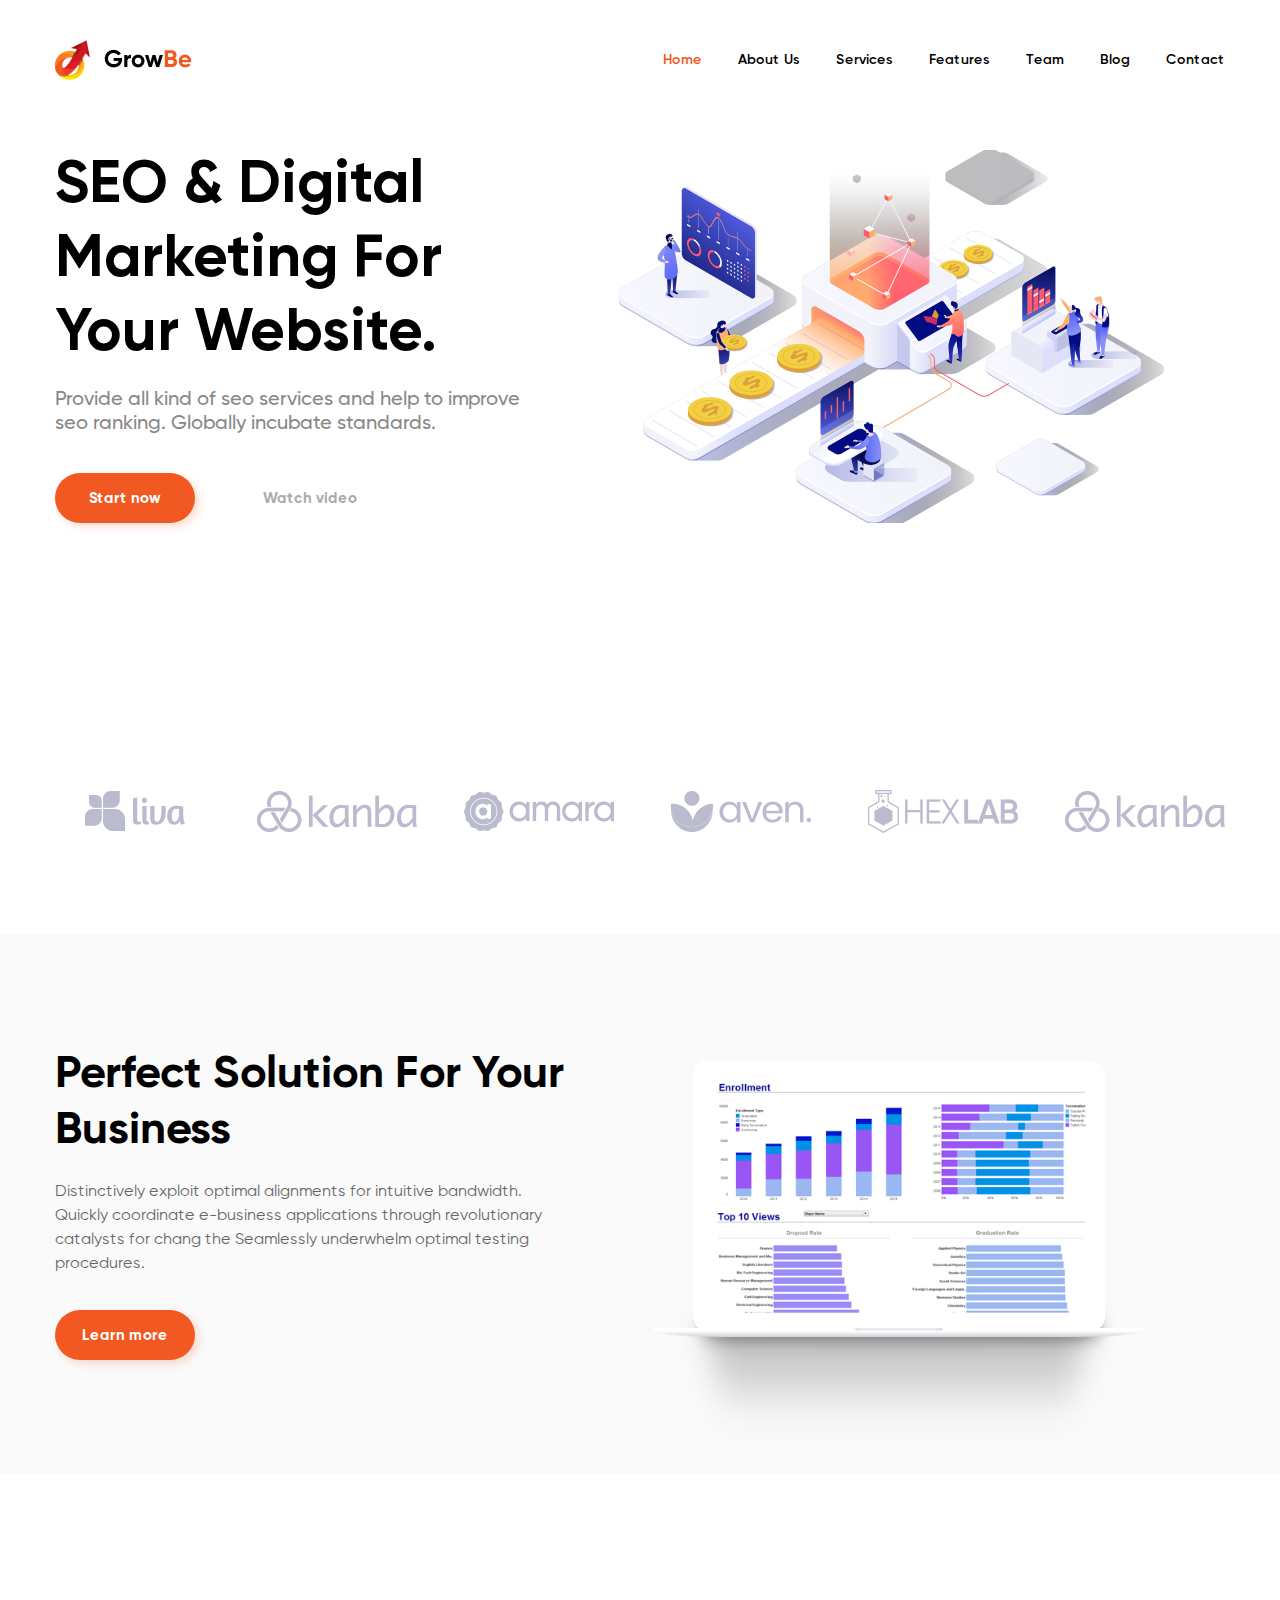
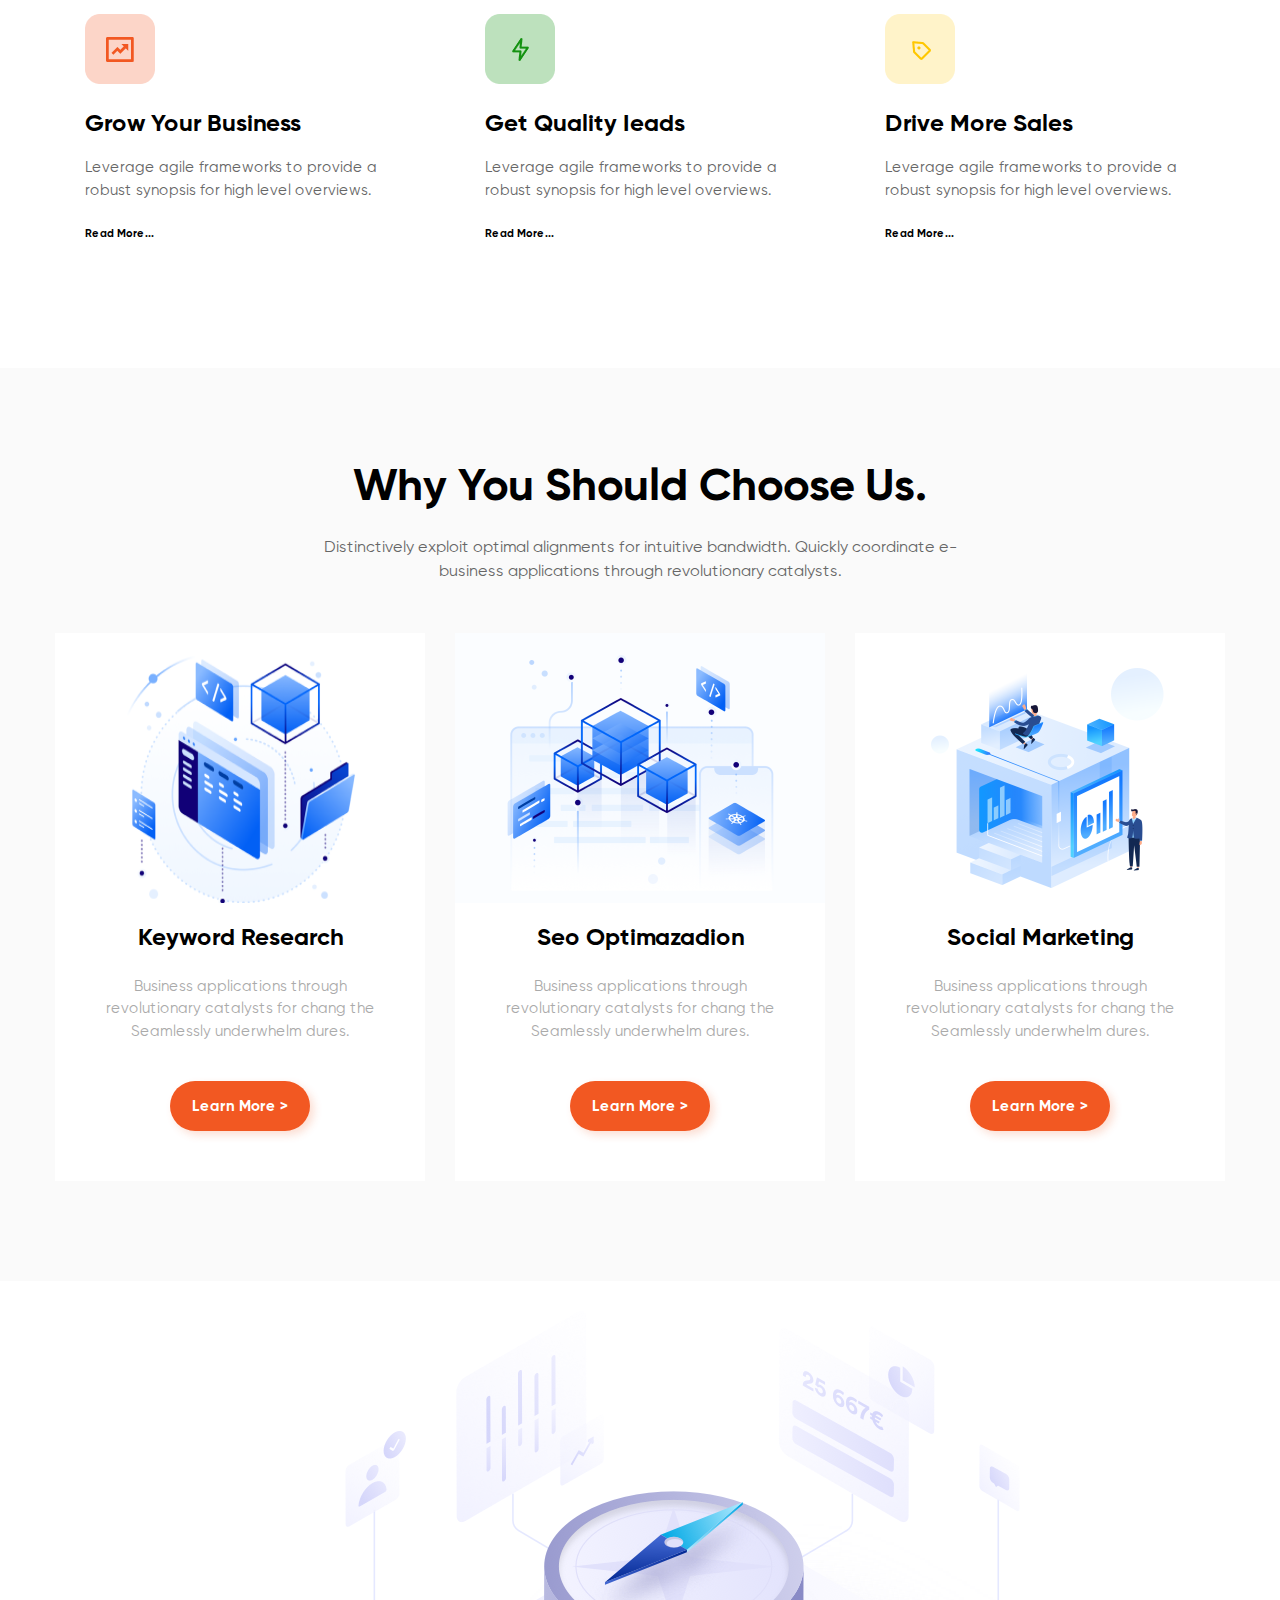
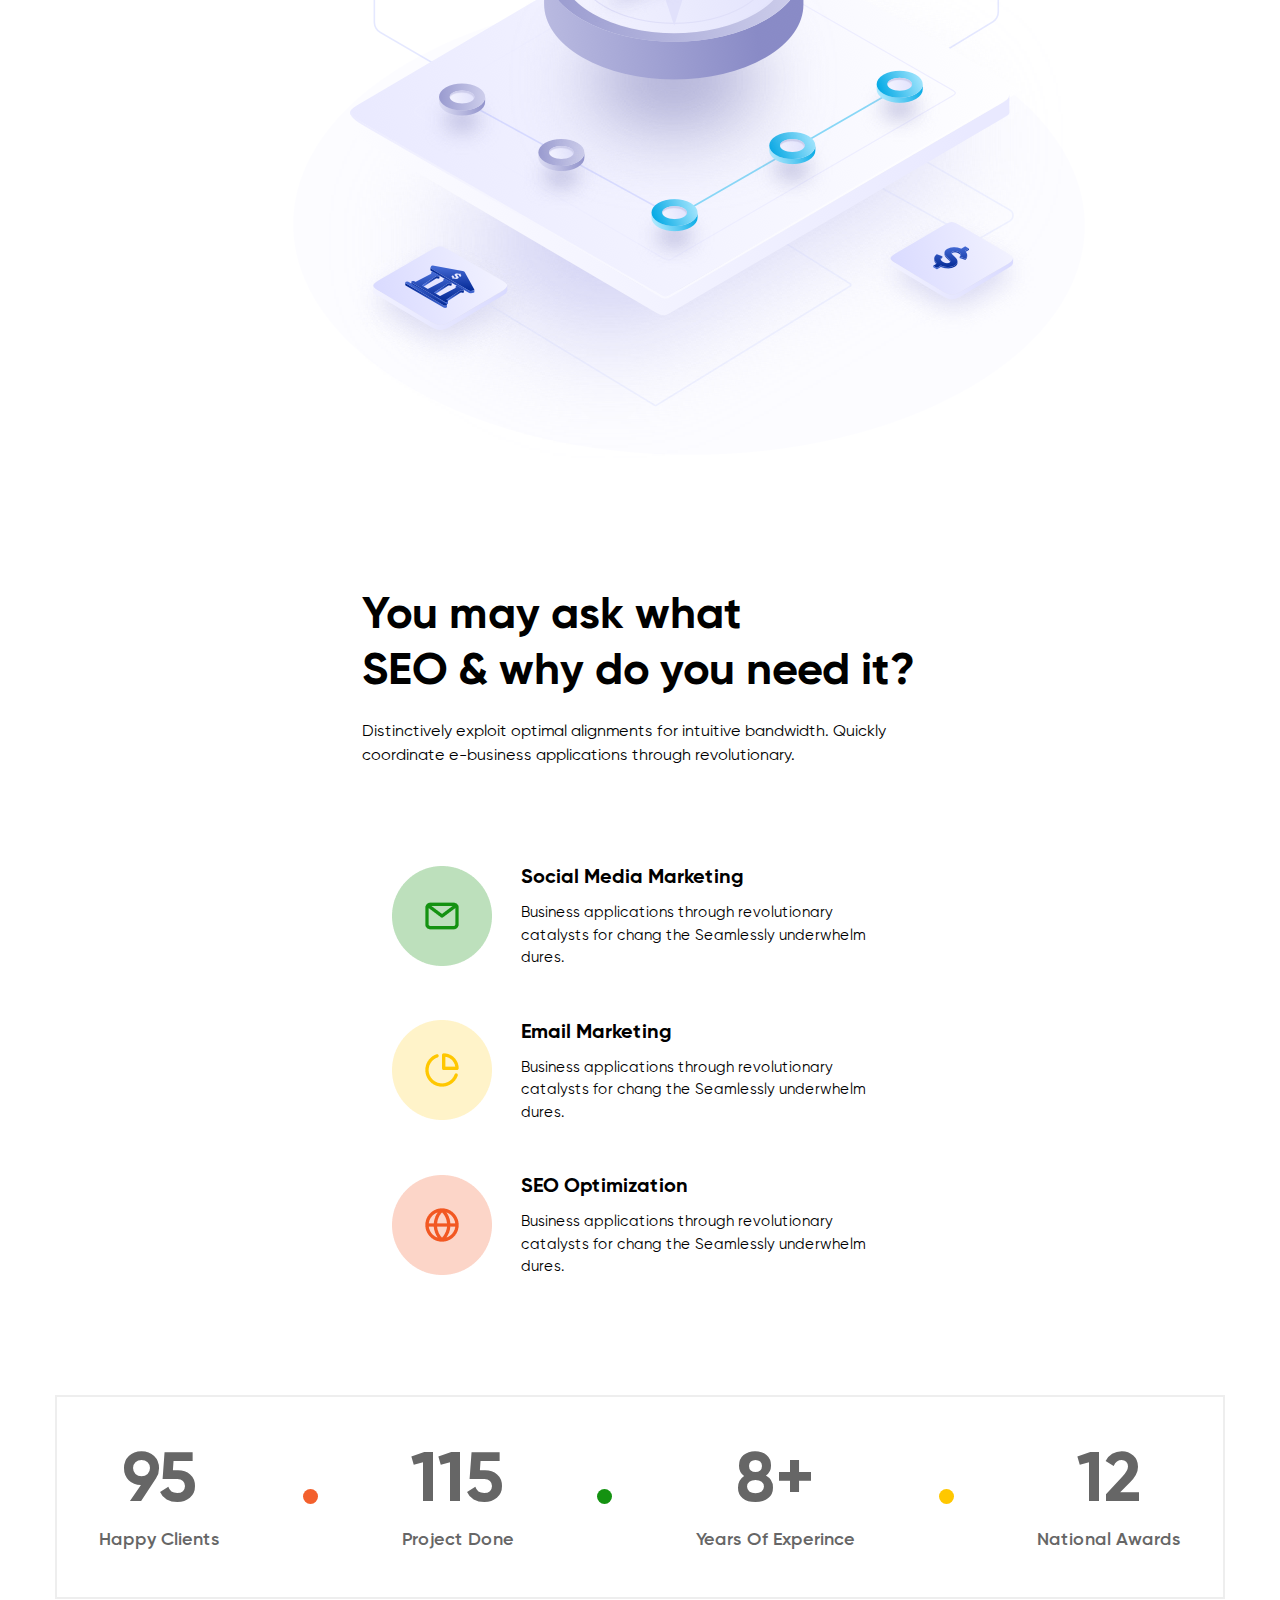
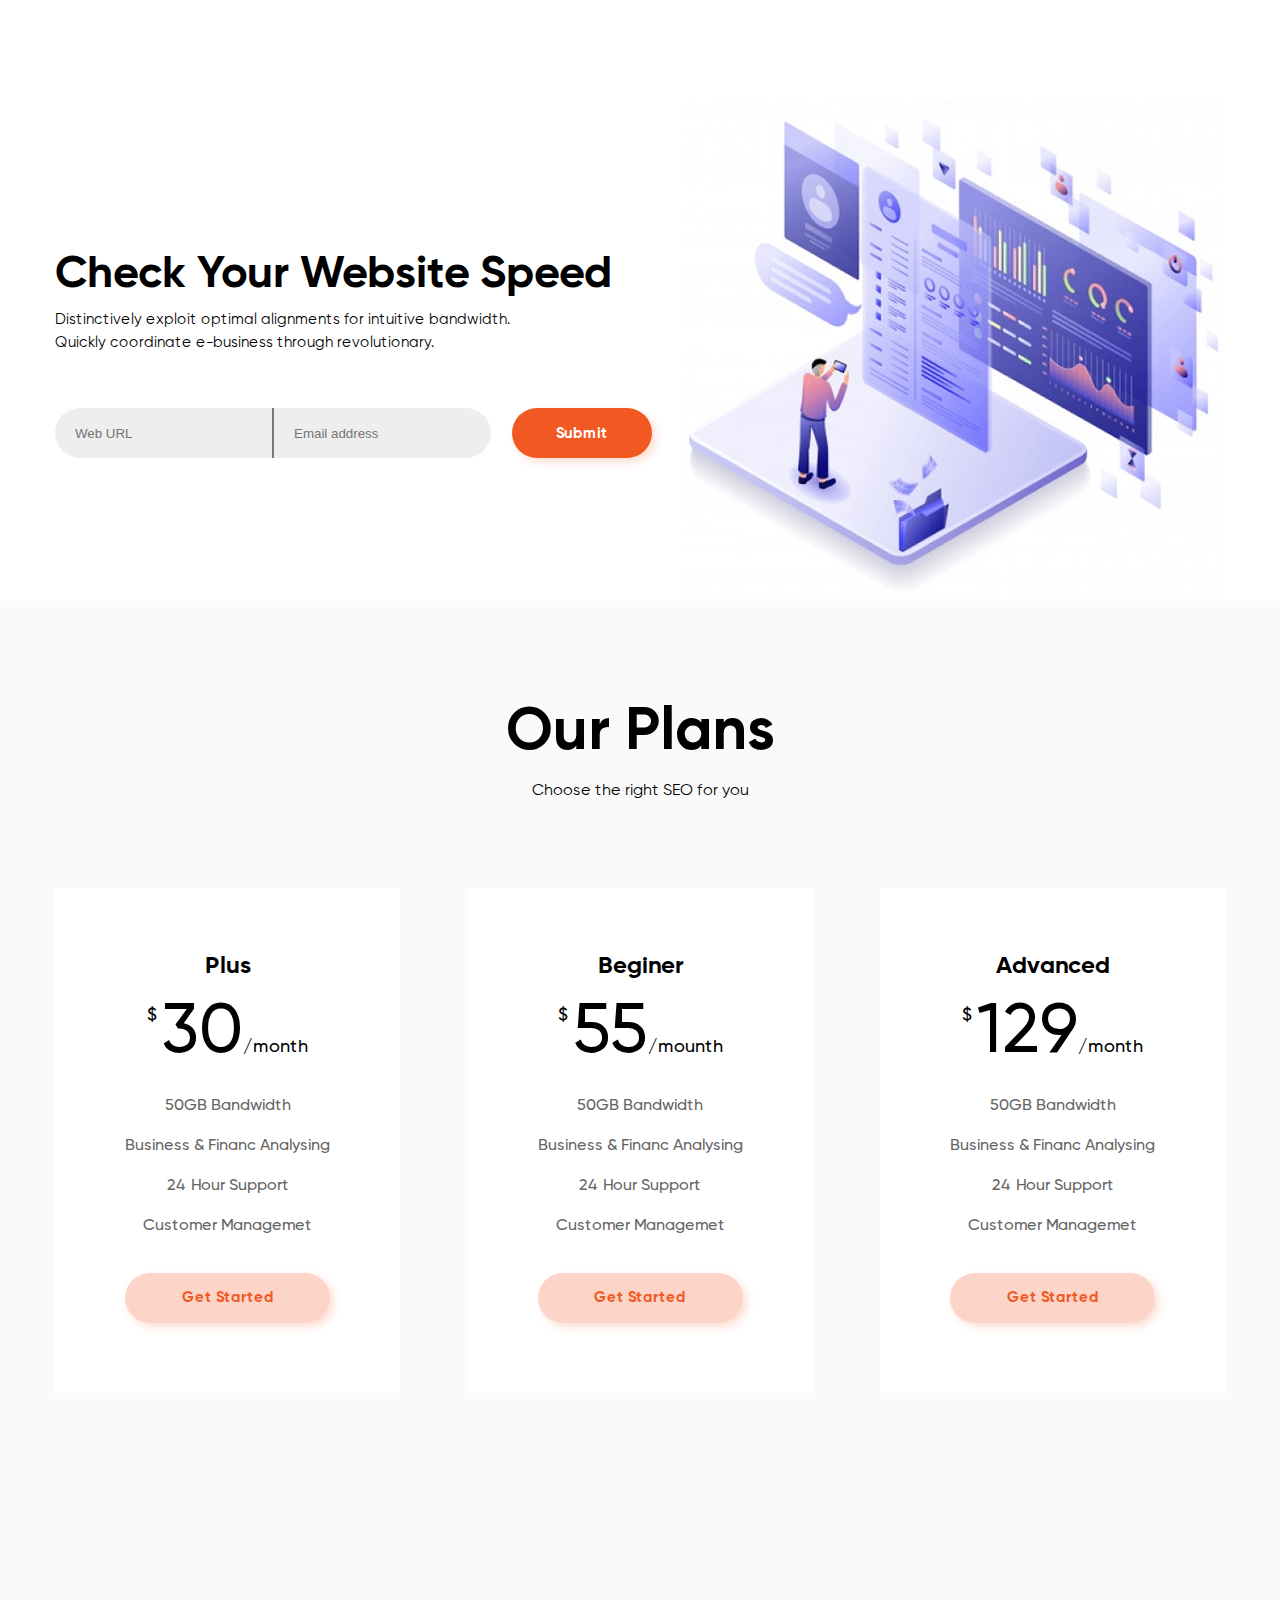
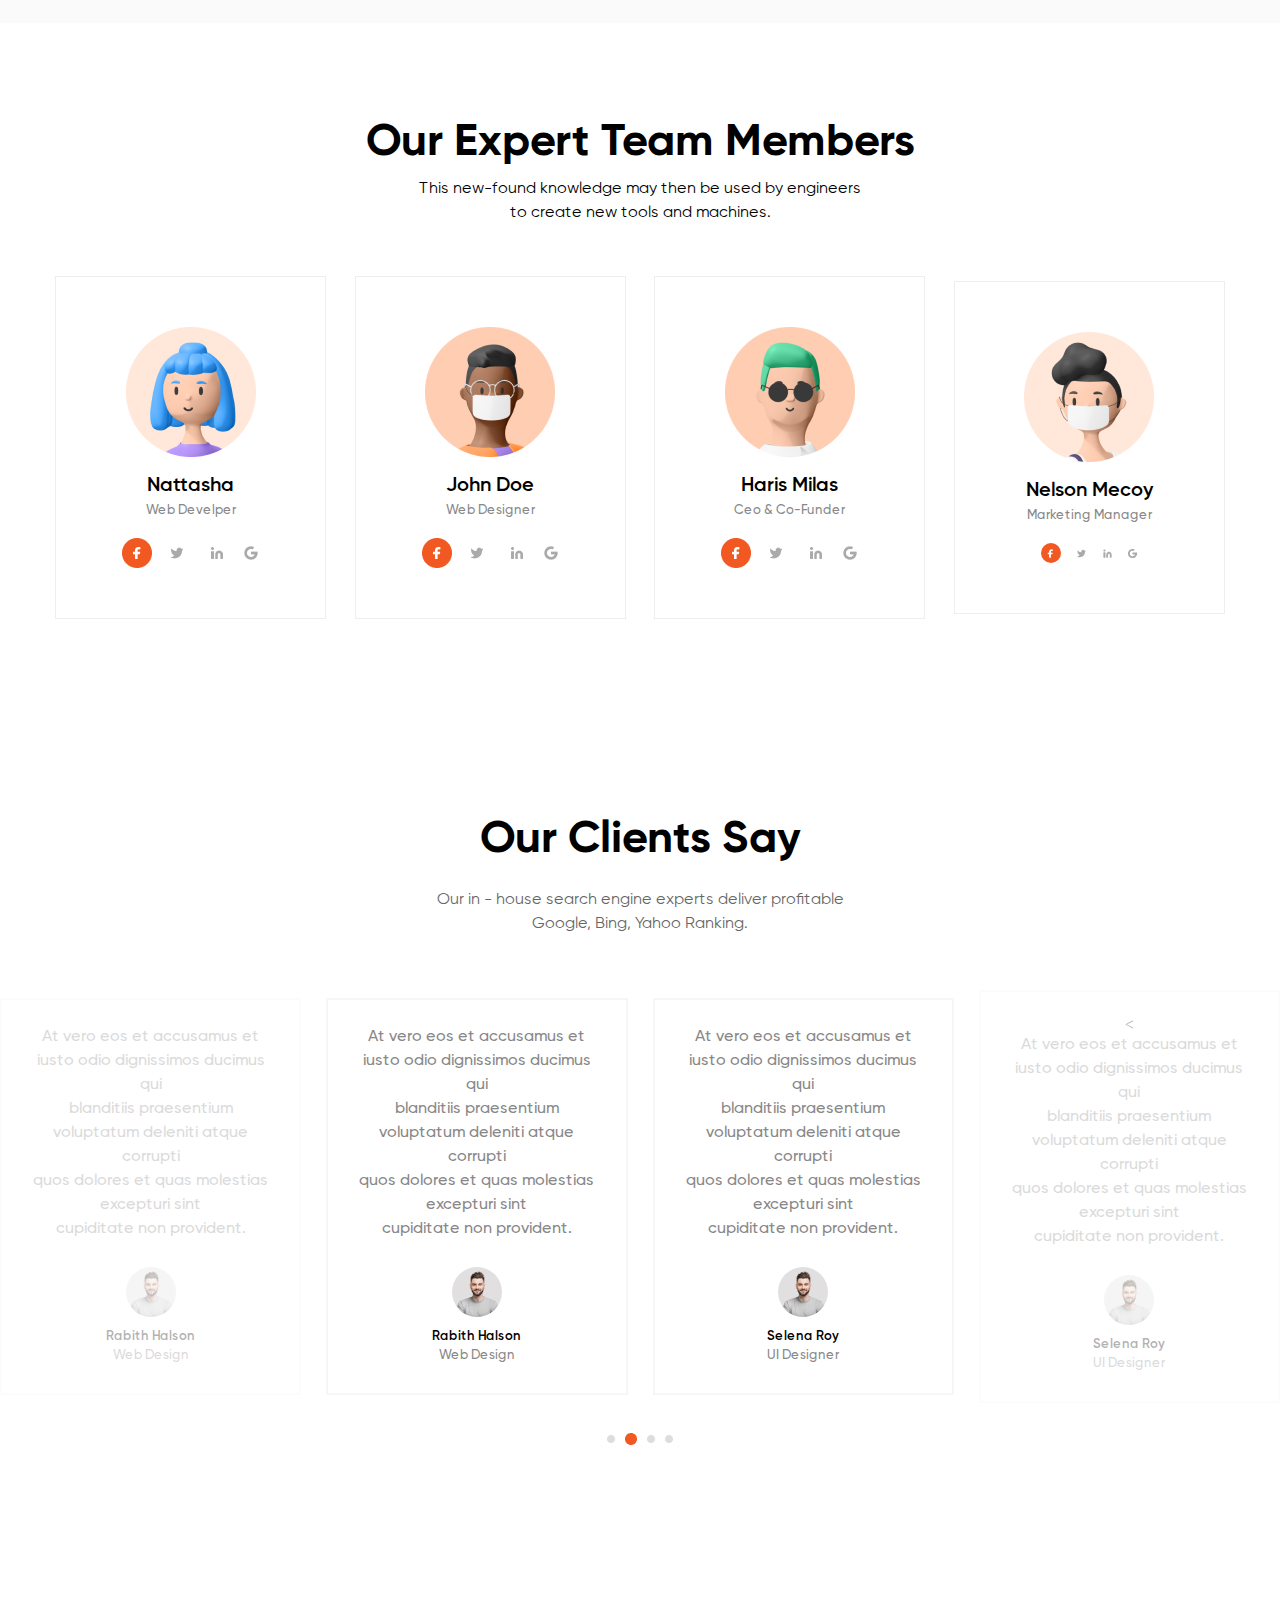
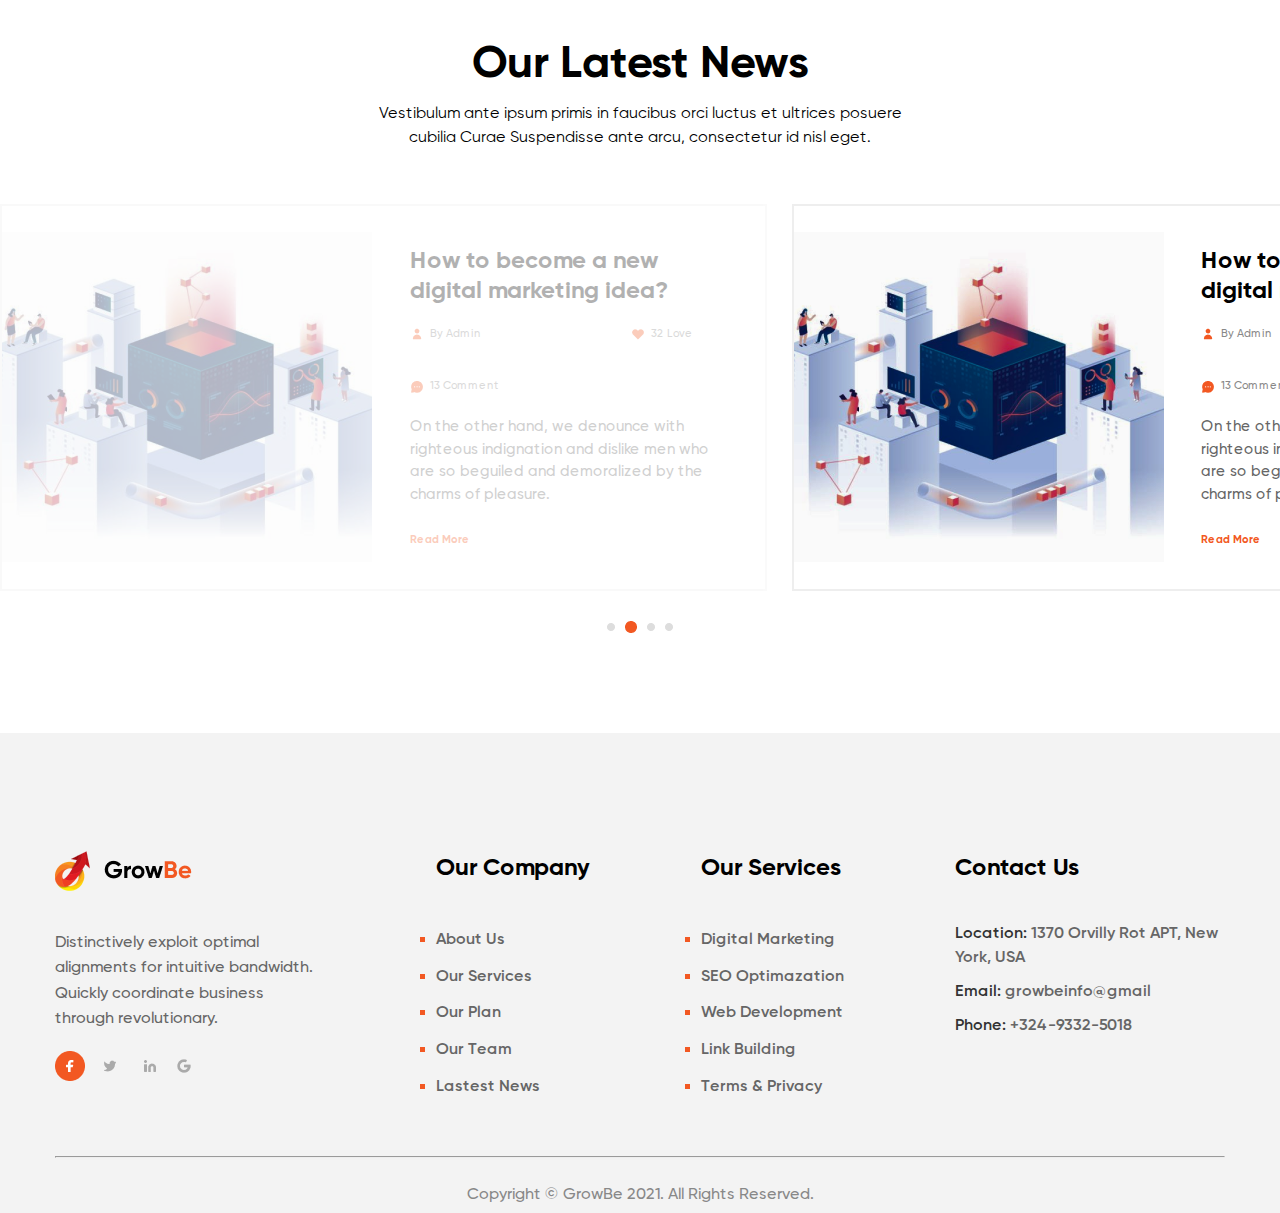
==== hw3/index.html @ b9f8711d "[update]" ====
<!doctype html>
<html lang="en" xmlns="http://www.w3.org/1999/html" xmlns="http://www.w3.org/1999/html">
<head>
    <meta charset="UTF-8">
    <meta name="viewport"
          content="width=device-width, user-scalable=no, initial-scale=1.0, maximum-scale=1.0, minimum-scale=1.0">
    <meta http-equiv="X-UA-Compatible" content="ie=edge">
    <link rel="stylesheet" href="./reset.css">
    <link rel="stylesheet" href="./style.css">
    <title>GrowBe</title>
</head>
<body>
<header class="header">
    <div class="container">
        <a href="#">
            <img class="logo" src="./img/logo.png" alt="Логотип GrowBe">
        </a>
        <nav class="navigation">
            <a href="#" class="active">Home</a>
            <a href="#">About Us</a>
            <a href="#">Services</a>
            <a href="#">Features</a>
            <a href="#">Team</a>
            <a href="#">Blog</a>
            <a href="#">Contact</a>
        </nav>
    </div>
</header>
<main class="main">
    <section class="section1 container">
        <div class="section1__left-side">
            <h1>SEO & Digital Marketing For Your Website.</h1>
            <p class="section1__about">Provide all kind of seo services and help to improve seo ranking. Globally
                incubate
                standards.</p>
            <div class="section1__btn">
                <button class="button1">Start now</button>
                <button class="button2">Watch video</button>
            </div>
        </div>
        <img src="./img/main.png" alt="Картинка">
    </section>
    <div class="logos container">
        <img src="./img/1.png" alt="logo liva">
        <img src="./img/6.png" alt="logo kanba">
        <img src="./img/3.png" alt="logo amara">
        <img src="./img/4.png" alt="logo aven">
        <img src="./img/5.png" alt="logo hexlab">
        <img src="./img/6.png" alt="logo kanba">
    </div>
    <section class="section2">
        <div class="container">
            <div class="section2__left-side">
                <h2>Perfect Solution For Your Business</h2>
                <p class="section2__about text2">Distinctively exploit optimal alignments for intuitive bandwidth.
                    Quickly coordinate
                    e-business
                    applications
                    through revolutionary catalysts for chang the Seamlessly underwhelm optimal testing procedures.</p>
                <div class="section2__btn">
                    <button class="button1">Learn more</button>
                </div>
            </div>
            <img src="./img/macbook.png" alt="Картинка">
        </div>
    </section>
    <section class="section3 container">
        <div class="section3__item">
            <img src="./img/icon1.png" alt="">
            <h3>Grow Your Business</h3>
            <p class="section3__item__about text1">Leverage agile frameworks to provide a robust synopsis for high level
                overviews.</p>
            <a href="#" class="section3__item__more">
                Read More...
            </a>
        </div>

        <div class="section3__item">
            <img src="./img/icon3.png" alt="">
            <h3>Get Quality Ieads</h3>
            <p class="section3__item__about text1">Leverage agile frameworks to provide a robust synopsis for high level
                overviews.</p>
            <a href="#" class="section3__item__more">
                Read More...
            </a>
        </div>
        </a>
        <div class="section3__item">
            <img src="./img/icon2.png" alt="">
            <h3>Drive More Sales</h3>
            <p class="section3__item__about text1">Leverage agile frameworks to provide a robust synopsis for high level
                overviews.</p>
            <a href="#" class="section3__item__more">
                Read More...
            </a>
        </div>
    </section>
    <section class="section4">
        <div class="container">
            <h2>Why You Should Choose Us.</h2>
            <p class="section4__about text2">Distinctively exploit optimal alignments for intuitive bandwidth. Quickly
                coordinate e-business
                applications through revolutionary catalysts.</p>
            <div class="chooseBox">
                <div class="chooseBox__item">
                    <img src="./img/why2.png" alt="">
                    <div class="chooseBox__item__content">
                        <h3>Keyword Research</h3>
                        <p class="text1">Business applications through revolutionary catalysts for chang the Seamlessly
                            underwhelm
                            dures.</p>
                        <div class="chooseBox__btn">
                            <button class="button1">Learn More ></button>
                        </div>
                    </div>
                </div>
                <div class="chooseBox__item">
                    <img src="./img/why3.png" alt="">
                    <div class="chooseBox__item__content">
                        <h3>Seo Optimazadion</h3>
                        <p class="text1">Business applications through revolutionary catalysts for chang the Seamlessly
                            underwhelm
                            dures.</p>
                        <div class="chooseBox__btn">
                            <button class="button1">Learn More ></button>
                        </div>
                    </div>
                </div>
                <div class="chooseBox__item">
                    <img src="./img/why1.png" alt="">
                    <div class="chooseBox__item__content">
                        <h3>Social Marketing</h3>
                        <p class="text1">Business applications through revolutionary catalysts for chang the Seamlessly
                            underwhelm
                            dures.</p>
                        <div class="chooseBox__btn">
                            <button class="button1">Learn More ></button>
                        </div>
                    </div>
                </div>
            </div>
        </div>
    </section>
    <section class="section5">
        <img src="./img/compass.png" alt="Compass">
        <div class="section5__rightside">
            <h2>You may ask what<br>SEO & why do you need it?</h2>
            <p class="section5__about text2">Distinctively exploit optimal alignments for intuitive bandwidth. Quickly
                coordinate
                e-business applications through revolutionary.</p>
            <div class="section5__box">
                <div class="section5__item">
                    <img src="./img/icon4.png" alt="social media marketing">
                    <div>
                        <h4>Social Media Marketing</h4>
                        <p class="text1">Business applications through revolutionary catalysts for chang the Seamlessly
                            underwhelm dures.</p>
                    </div>
                </div>
                <div class="section5__item">
                    <img src="./img/icon5.png" alt="email marketing">
                    <div>
                        <h4>Email Marketing</h4>
                        <p class="text1">Business applications through revolutionary catalysts for chang the Seamlessly
                            underwhelm dures.</p>
                    </div>
                </div>
                <div class="section5__item">
                    <img src="./img/icon6.png" alt="seo">
                    <div>
                        <h4>SEO Optimization</h4>
                        <p class="text1">Business applications through revolutionary catalysts for chang the Seamlessly
                            underwhelm dures.</p>
                    </div>
                </div>
            </div>
        </div>
    </section>
    <section class="section6 container">
        <div class="statistic">
            <div class="statistic_item">
                <p class="statistic__item__number">95</p>
                <p class="statistic__item__about">Happy Clients</p>
            </div>
            <svg xmlns="http://www.w3.org/2000/svg" width="15" height="15" viewBox="0 0 15 15" fill="none">
                <circle cx="7.5" cy="7.5" r="7.5" fill="#F3602D"/>
            </svg>
            <div class="statistic_item">
                <p class="statistic__item__number">115</p>
                <p class="statistic__item__about">Project Done</p>
            </div>
            <svg xmlns="http://www.w3.org/2000/svg" width="15" height="15" viewBox="0 0 15 15" fill="none">
                <circle cx="7.5" cy="7.5" r="7.5" fill="#149211"/>
            </svg>
            <div class="statistic_item">
                <p class="statistic__item__number">8+</p>
                <p class="statistic__item__about">Years Of Experince</p>
            </div>
            <svg xmlns="http://www.w3.org/2000/svg" width="15" height="15" viewBox="0 0 15 15" fill="none">
                <circle cx="7.5" cy="7.5" r="7.5" fill="#FFC700"/>
            </svg>
            <div class="statistic_item">
                <p class="statistic__item__number">12</p>
                <p class="statistic__item__about">National Awards</p>
            </div>
        </div>
    </section>
    <section class="section7 container">
        <div class="content">
            <div>
                <h2>Check Your Website Speed</h2>
                <p class="section7__about text1">Distinctively exploit optimal alignments for intuitive bandwidth.
                    Quickly coordinate e-business through revolutionary.</p>
                <div class="section7__btn">
                    <div>
                        <input class="input1" placeholder="Web URL"></input><input class="input2"
                                                                                   placeholder="Email address"></input>
                    </div>
                    <button class="button1">Submit</button>
                </div>
            </div>
            <img src="./img/checkwebsite.png" alt="Web site speed">
        </div>
    </section>
    <section class="section8">
        <div class="container">
            <h1>Our Plans</h1>
            <p class="about text2">Choose the right SEO for you</p>
            <div class="plans">
                <div class="plans__item">
                    <h3>Plus</h3>
                    <p><span class="currency">$</span><span class="price">30</span><span class="period">/month</span>
                    </p>
                    <p class="about">50GB Bandwidth<br>Business & Financ Analysing<br>24 Hour Support<br>Customer
                        Managemet</p>
                    <button class="button1">Get Started</button>
                </div>
                <div class="plans__item">
                    <h3>Beginer</h3>
                    <p><span class="currency">$</span><span class="price">55</span><span class="period">/mounth</span>
                    </p>
                    <p class="about">50GB Bandwidth<br>Business & Financ Analysing<br>24 Hour Support<br>Customer
                        Managemet</p>
                    <button class="button1">Get Started</button>
                </div>
                <div class="plans__item">
                    <h3>Advanced</h3>
                    <p><span class="currency">$</span><span class="price">129</span><span class="period">/month</span>
                    </p>
                    <p class="about">50GB Bandwidth<br>Business & Financ Analysing<br>24 Hour Support<br>Customer
                        Managemet</p>
                    <button class="button1">Get Started</button>
                </div>
            </div>
        </div>
    </section>
    <section class="section9 container">
        <h2>Our Expert Team Members</h2>
        <p class="description text2">This new-found knowledge may then be used by engineers to create new tools and
            machines.</p>
        <div class="experts">
            <div class="experts_item">
                <img src="./img/expert1.png" alt="Expert">
                <p class="expert_name">Nattasha</p>
                <p class="expert_decription">Web Develper</p>
                <div class="social">
                    <a href="#"><img src="./img/facebook.png" alt="facebook"></a>
                    <a href="#"><img src="./img/twitter.png" alt="twitter"></a>
                    <a href="#"><img src="./img/in.png" alt="in"></a>
                    <a href="#"><img src="./img/google.png" alt="google"></a>
                </div>
            </div>
            <div class="experts_item">
                <img src="./img/expert2.png" alt="Expert">
                <p class="expert_name">John Doe</p>
                <p class="expert_decription">Web Designer</p>
                <div class="social">
                    <a href="#"><img src="./img/facebook.png" alt="facebook"></a>
                    <a href="#"><img src="./img/twitter.png" alt="twitter"></a>
                    <a href="#"><img src="./img/in.png" alt="in"></a>
                    <a href="#"><img src="./img/google.png" alt="google"></a>
                </div>
            </div>
            <div class="experts_item">
                <img src="./img/expert3.png" alt="Expert">
                <p class="expert_name">Haris Milas</p>
                <p class="expert_decription">Ceo & Co-Funder</p>
                <div class="social">
                    <a href="#"><img src="./img/facebook.png" alt="facebook"></a>
                    <a href="#"><img src="./img/twitter.png" alt="twitter"></a>
                    <a href="#"><img src="./img/in.png" alt="in"></a>
                    <a href="#"><img src="./img/google.png" alt="google"></a>
                </div>
            </div>
            <div class="experts_item">
                <img src="img/expert4.png" alt="Expert">
                <p class="expert_name">Nelson Mecoy</p>
                <p class="expert_decription">Marketing Manager</p>
                <img src="./img/social_icon.svg" alt="social icons" class="social">
            </div>
        </div>
    </section>
    <section class="section10">
        <h2>Our Clients Say</h2>
        <p class="description text2">Our in - house search engine experts deliver profitable Google, Bing, Yahoo
            Ranking.</p>
        <div class="wrap">
            <div class="clients">
                <div class="client_item shadow">
                    <p class="client_description">At vero eos et accusamus et iusto odio dignissimos ducimus qui<br>blanditiis
                        praesentium voluptatum deleniti atque corrupti<br>quos dolores et quas molestias excepturi
                        sint<br>cupiditate
                        non provident.</p>
                    <img src="img/client1.png" alt="">
                    <p class="client_name">Rabith Halson</p>
                    <p class="client_industry">Web Design</p>
                </div>
                <div class="client_item">
                    <p class="client_description">At vero eos et accusamus et iusto odio dignissimos ducimus qui<br>blanditiis
                        praesentium voluptatum deleniti atque corrupti<br>quos dolores et quas molestias excepturi
                        sint<br>cupiditate
                        non provident.</p>
                    <img src="img/client1.png" alt="">
                    <p class="client_name">Rabith Halson</p>
                    <p class="client_industry">Web Design</p>
                </div>
                <div class="client_item">
                    <p class="client_description">At vero eos et accusamus et iusto odio dignissimos ducimus qui<br>blanditiis
                        praesentium voluptatum deleniti atque corrupti<br>quos dolores et quas molestias excepturi
                        sint<br>cupiditate
                        non provident.</p>
                    <img src="img/client1.png" alt="">
                    <p class="client_name">Selena Roy</p>
                    <p class="client_industry">UI Designer</p>
                </div>
                <div class="client_item shadow">
                    <<p class="client_description">At vero eos et accusamus et iusto odio dignissimos ducimus qui<br>blanditiis
                    praesentium voluptatum deleniti atque corrupti<br>quos dolores et quas molestias excepturi sint<br>cupiditate
                    non provident.</p>
                    <img src="img/client1.png" alt="">
                    <p class="client_name">Selena Roy</p>
                    <p class="client_industry">UI Designer</p>
                </div>
            </div>
        </div>
        <div class="dots">
            <img src="./img/dot1.png" alt="dot">
            <img src="./img/dot2.png" alt="dot">
            <img src="./img/dot1.png" alt="dot">
            <img src="./img/dot1.png" alt="dot">
        </div>
    </section>
    <section class="section11">
        <h2>Our Latest News</h2>
        <p class="description text2">Vestibulum ante ipsum primis in faucibus orci luctus et ultrices posuere cubilia
            Curae Suspendisse ante arcu, consectetur id nisl eget.</p>
        <div class="wrap">
            <div class="news">
                <div class="news_item shadow">
                    <img src="./img/news1.png" alt="Новость">
                    <div class="news_item__rightside">
                        <h3 class="news_name">How to become a new digital marketing idea?</h3>
                        <div class="news_icons">
                            <div class="news_icon_item">
                                <img src="./img/usericon.png" alt="user icon">
                                <p>By Admin</p>
                            </div>
                            <div class="news_icon_item">
                                <img src="./img/loveicon.png" alt="love icon">
                                <p>32 Love</p>
                            </div>
                            <div class="news_icon_item">
                                <img src="./img/messageicon.png" alt="message icon">
                                <p>13 Comment</p>
                            </div>
                        </div>
                        <p class="news_description">On the other hand, we denounce with righteous indignation and
                            dislike
                            men who are so beguiled and demoralized by the charms of pleasure.</p>
                        <a href="#" class="news_item__link">Read More</a>
                    </div>
                </div>
                <div class="news_item">
                    <img src="./img/news1.png" alt="Новость">
                    <div class="news_item__rightside">
                        <h3 class="news_name">How to become a new digital marketing idea?</h3>
                        <div class="news_icons">
                            <div class="news_icon_item">
                                <img src="./img/usericon.png" alt="user icon">
                                <p>By Admin</p>
                            </div>
                            <div class="news_icon_item">
                                <img src="./img/loveicon.png" alt="love icon">
                                <p>32 Love</p>
                            </div>
                            <div class="news_icon_item">
                                <img src="./img/messageicon.png" alt="message icon">
                                <p>13 Comment</p>
                            </div>
                        </div>
                        <p class="news_description">On the other hand, we denounce with righteous indignation and
                            dislike
                            men who are so beguiled and demoralized by the charms of pleasure.</p>
                        <a href="#" class="news_item__link">Read More</a>
                    </div>
                </div>
                <div class="news_item shadow">
                    <img src="./img/news1.png" alt="Новость">
                    <div class="news_item__rightside">
                        <h3 class="news_name">How to become a new digital marketing idea?</h3>
                        <div class="news_icons">
                            <div class="news_icon_item">
                                <img src="./img/usericon.png" alt="user icon">
                                <p>By Admin</p>
                            </div>
                            <div class="news_icon_item">
                                <img src="./img/loveicon.png" alt="love icon">
                                <p>32 Love</p>
                            </div>
                            <div class="news_icon_item">
                                <img src="./img/messageicon.png" alt="message icon">
                                <p>13 Comment</p>
                            </div>
                        </div>
                        <p class="news_description">On the other hand, we denounce with righteous indignation and
                            dislike
                            men who are so beguiled and demoralized by the charms of pleasure.</p>
                        <a href="#" class="news_item__link">Read More</a>
                    </div>
                </div>
            </div>
        </div>
        <div class="dots">
            <img src="./img/dot1.png" alt="dot">
            <img src="./img/dot2.png" alt="dot">
            <img src="./img/dot1.png" alt="dot">
            <img src="./img/dot1.png" alt="dot">
        </div>
    </section>
</main>
<footer class="footer">
    <div class="container">
        <div class="footer__box">
            <div class="footer__item">
                <img src="./img/logo.png" alt="GrowBe" class="footer__logo">
                <p class="footer__about">Distinctively exploit optimal alignments for intuitive bandwidth. Quickly
                    coordinate business through
                    revolutionary.</p>
                <div class="social">
                    <a href="#"><img src="./img/facebook.png" alt="facebook"></a>
                    <a href="#"><img src="./img/twitter.png" alt="twitter"></a>
                    <a href="#"><img src="./img/in.png" alt="in"></a>
                    <a href="#"><img src="./img/google.png" alt="google"></a>
                </div>
            </div>
            <div class="footer__item">
                <h3>Our Company</h3>
                <ul class="footer__menu">
                    <li><a href="#">About Us</a></li>
                    <li><a href="#">Our Services</a></li>
                    <li><a href="#">Our Plan</a></li>
                    <li><a href="#">Our Team</a></li>
                    <li><a href="#">Lastest News</a></li>
                </ul>
            </div>
            <div class="footer__item">
                <h3>Our Services</h3>
                <ul class="footer__menu">
                    <li><a href="#">Digital Marketing</a></li>
                    <li><a href="#">SEO Optimazation</a></li>
                    <li><a href="#">Web Development</a></li>
                    <li><a href="#">Link Building</a></li>
                    <li><a href="">Terms & Privacy</a></li>
                </ul>
            </div>
            <div class="footer__item">
                <h3>Contact Us</h3>
                <div class="footer__contacts">
                    <p><span class="footer__contacts__name">Location:</span> 1370 Orvilly Rot APT, New York, USA</p>
                    <p><span class="footer__contacts__name">Email:</span> growbeinfo@gmail</p>
                    <p><span class="footer__contacts__name">Phone:</span> +324-9332-5018</p>
                </div>
            </div>
        </div>
        <hr class="footer_hr">
        <p class="copyright">Copyright © GrowBe 2021. All Rights Reserved.</p>
    </div>
</footer>
</body>
</html>
---- hw3/style.css ----
@font-face {
    font-family: 'Gilroy-Bold';
    src: url("./font/Gilroy-Bold.woff2");
}

@font-face {
    font-family: 'Gilroy-Medium';
    src: url("./font/Gilroy-Medium.woff2");
}

@font-face {
    font-family: 'Gilroy-Semibold';
    src: url("./font/Gilroy-Semibold.woff2");
}

@font-face {
    font-family: 'Gilroy-Regular';
    src: url("./font/Gilroy-Regular.woff2");
}

* {
    margin: 0;
    padding: 0;
    box-sizing: border-box;
    text-decoration: none;
}

body {
    background: #FFF;
    color: #000;
    scroll-behavior: smooth;
}

img {
    max-width: 100%;
    display: block;
}

.logo {
    max-width: 137px;
}

.container {
    max-width: 1170px;
    margin: 0 auto;
}

.header .container {
    padding: 40px 0 0 0;
    display: flex;
    flex-direction: row;
    justify-content: space-between;
    align-items: center;
    flex-wrap: wrap;
}

.navigation {
    display: flex;
    gap: 36px;
    font-family: Gilroy-SemiBold, serif;
    font-size: 14px;
    font-style: normal;
    font-weight: 400;
    line-height: normal;
    flex-wrap: wrap;
}

.navigation a {
    color: #000;
}

.navigation .active {
    color: #F25822;
}

h1 {
    font-family: Gilroy-Bold, serif;
    font-size: 60px;
    font-style: normal;
    font-weight: 400;
    line-height: normal;
}

h2 {
    font-family: Gilroy-Bold, serif;
    font-size: 45px;
    font-style: normal;
    font-weight: 400;
    line-height: normal;
}

h3 {
    font-family: Gilroy-Bold, serif;
    font-size: 24px;
    font-style: normal;
    font-weight: 400;
    line-height: normal;
}

h4 {
    font-family: Gilroy-Bold, serif;
    font-size: 20px;
    font-style: normal;
    font-weight: 400;
    line-height: 150%; /* 30px */
}

.text1 {
    font-family: Gilroy-Regular, serif;
    font-size: 15px;
    font-style: normal;
    font-weight: 400;
    line-height: 150%; /* 22.5px */
}

.text2 {
    font-family: Gilroy-Regular, serif;
    font-size: 16px;
    font-style: normal;
    font-weight: 400;
    line-height: 150%; /* 24px */
}

.section1 {
    display: flex;
    flex-direction: row;
    align-content: center;
    justify-content: flex-start;
    flex-wrap: wrap;
    align-items: center;
    padding-top: 69px;
    padding-bottom: 167px;
    gap: 41px;
}

.section1__left-side {
    max-width: 522px;
}

.section1__about {
    color: #888;
    font-family: Gilroy-Medium, serif;
    font-size: 20px;
    font-style: normal;
    font-weight: 400;
    line-height: normal;
    margin-top: 17px;
    max-width: 466px;
}

.section1__btn {
    margin-top: 37px;
    max-width: 302px;
    display: flex;
    flex-direction: row;
    flex-wrap: wrap;
    align-content: center;
    justify-content: space-between;
    align-items: center;
}

.button1 {
    color: #FFF;
    font-family: Gilroy-Bold, serif;
    font-size: 15px;
    font-style: normal;
    font-weight: 400;
    line-height: normal;

    border-radius: 50px;
    background: #F25822;
    box-shadow: 4px 4px 8px 0 rgba(242, 88, 34, 0.20);

    width: 140px;
    height: 50px;
    flex-shrink: 0;

    border: none;

    cursor: pointer;
}

.button2 {
    color: #AAA;
    font-family: Gilroy-Bold, serif;
    font-size: 15px;
    font-style: normal;
    font-weight: 400;
    line-height: normal;
    background: none;
    border: none;
    cursor: pointer;
}

.logos {
    display: flex;
    flex-direction: row;
    flex-wrap: wrap;
    align-content: center;
    justify-content: space-between;
    margin-top: 97px;
    margin-bottom: 97px;
}

.section2 {
    background-color: #FAFAFA;
}

.section2 .container {
    display: flex;
    flex-direction: row;
    flex-wrap: wrap;
    align-content: center;
    justify-content: space-between;
    align-items: center;
    min-height: 540px;
}

.section2__left-side {
    max-width: 515px;
}

.section2 img {
    max-height: 490px;
}

.section2__about {
    margin-top: 20px;
    color: #666;
}

.section2__btn {
    margin-top: 35px;
}

.section3 {
    flex-shrink: 0;
    display: grid;
    align-content: center;
    justify-content: center;
    align-items: baseline;
    justify-items: center;
    grid-template-columns: 1fr 1fr 1fr;
    column-gap: 30px;
    padding-top: 100px;
    padding-bottom: 100px;
}

.section3__item {
    padding: 40px 30px 25px 30px;
}

.section3__item:hover {
    box-shadow: 15px 25px 56px 6px rgba(0, 0, 0, 0.06);
}

.section3__item h3 {
    margin-top: 25px;
    max-width: 310px;
}

.section3__item__about {
    color: #666;
    margin-top: 17px;
    max-width: 310px;
}

.section3__item__more {
    font-family: Gilroy-Bold, serif;
    font-size: 11px;
    font-style: normal;
    font-weight: 400;
    line-height: 150%; /* 16.5px */
    margin-top: 25px;
    display: block;
    color: #000;
}

.section4 {
    padding-top: 92px;
    padding-bottom: 100px;
    background-color: #FAFAFA;
}

.section4 h2, .section4 h3 {
    text-align: center;
}

.section4__about {
    color: #666;
    text-align: center;
    max-width: 682px;
    margin: 19px auto 50px auto;
}

.chooseBox {
    display: flex;
    flex-direction: row;
    flex-wrap: wrap;
    align-content: center;
    justify-content: space-between;
    align-items: center;
}

.chooseBox__item {
    max-width: 370px;
    background-color: #FFF;
}

.chooseBox__item img {
    min-height: 270px;
}

.chooseBox__item:hover {
    box-shadow: 15px 25px 60px -5px rgba(0, 0, 0, 0.10);
}

.chooseBox__item__content {
    padding: 20px 30px 50px 30px;
}

.chooseBox__item p {
    color: #AAA;
    text-align: center;
    padding-top: 22px;
}

.chooseBox__btn {
    display: flex;
    flex-direction: row;
    justify-content: center;
    align-items: center;
    margin-top: 39px;
}

.section5 {
    display: flex;
    flex-direction: row;
    flex-wrap: wrap;
    align-content: center;
    justify-content: center;
    align-items: center;
}

.section5__rightside {
    max-width: 557px;
    padding-top: 107px;
}

.section5__about {
    margin-top: 19px;
    margin-bottom: 79px;
}

.section5__box {
    display: flex;
    flex-direction: column;
    gap: 15px;
}

.section5__item {
    display: flex;
    flex-direction: row;
    flex-wrap: nowrap;
    align-items: center;
    justify-content: flex-start;
    gap: 29px;
    padding: 17px 30px;
}

.section5__item p {
    margin-top: 8px;
}

.section5__item:hover {
    box-shadow: 15px 25px 60px -5px rgba(0, 0, 0, 0.10);
}

.statistic {
    border: 2px solid #EEE;
    display: flex;
    /*gap: 85px;*/
    flex-direction: row;
    flex-wrap: wrap;
    align-content: center;
    justify-content: space-around;
    align-items: center;
    margin-top: 100px;
    margin-bottom: 100px;
}

.statistic_item {
    display: flex;
    flex-direction: column;
    align-items: center;
    margin-top: 43px;
    margin-bottom: 43px;
}

.statistic__item__number {
    color: #666;
    font-family: Gilroy-Bold, serif;
    font-size: 70px;
    font-style: normal;
    font-weight: 400;
    line-height: 120%; /* 105px */
}

.statistic__item__about {
    color: #666;
    font-family: Gilroy-SemiBold, serif;
    font-size: 18px;
    font-style: normal;
    font-weight: 400;
    line-height: 150%; /* 27px */
    margin-top: 3px;
}

.section7 h2 {
    line-height: 150%; /* 67.5px */
}

.section7__about {
    max-width: 458px;
}

.section7__btn {
    margin-top: 55px;
    display: flex;
    flex-direction: row;
    flex-wrap: wrap;
    align-items: center;
    gap: 21px;
}

.section7__btn input {
    min-width: 200px;
    min-height: 50px;
    background: #EEE;
    /*border: none;*/
    padding-left: 20px;
    padding-right: 20px;
    outline: none;
}

.section7__btn .input1 {
    border-bottom-left-radius: 50px;
    border-top-left-radius: 50px;
    border: none;
}

.section7__btn .input2 {
    border-bottom-right-radius: 50px;
    border-top-right-radius: 50px;
    border-left-color: #CCC;
    border-top: none;
    border-right: none;
    border-bottom: none;

}

.section7 .content {
    display: flex;
    flex-direction: row;
    flex-wrap: wrap;
    align-content: center;
    justify-content: space-between;
    align-items: center;
}

.section8 {
    padding-top: 87px;
    padding-bottom: 100px;
    background-color: #FAFAFA;
}

.section8 h1 {
    text-align: center;
    line-height: 150%; /* 67.5px */
}

.section8 .about {
    text-align: center;
}

.plans {
    padding-top: 56px;
    padding-bottom: 100px;
    display: flex;
    flex-direction: row;
    flex-wrap: wrap;
    justify-content: space-between;
    align-items: center;
    align-content: center;
}

.plans__item {
    max-width: 370px;
    display: flex;
    flex-direction: column;
    align-items: center;
    padding: 63px 70px 70px 70px;
    background-color: #FFF;
    margin-top: 30px;
    margin-bottom: 30px;
}

.plans__item .about {
    color: #666;
    text-align: center;
    font-family: Gilroy-Medium, serif;
    font-size: 16px;
    font-style: normal;
    font-weight: 400;
    line-height: 250%; /* 40px */
}

.currency {
    color: #000;
    font-family: Gilroy-Medium, serif;
    font-size: 18px;
    font-style: normal;
    font-weight: 400;
    display: inline-block;
    vertical-align: top;
    padding-top: 25px;
    margin-right: 5px;
}

.price {
    color: #000;
    font-family: Gilroy-Medium, serif;
    font-size: 70px;
    font-style: normal;
    font-weight: 400;
    line-height: 150%; /* 105px */
}

.period {
    color: #000;
    font-family: Gilroy-Medium, serif;
    font-size: 18px;
    font-style: normal;
    font-weight: 400;
    line-height: 150%;
}

.plans__item .button1 {
    margin-top: 27px;
    background: rgba(242, 88, 34, 0.25);
    width: 100%;
    color: #F25822;
}

.plans__item:hover {
    padding-top: 93px;
    padding-bottom: 100px;
    margin-top: 0;
    margin-bottom: 0;
    box-shadow: 15px 25px 60px -5px rgba(0, 0, 0, 0.10);
}

.plans__item:hover h3{
    color: #F25822 ;
}

.plans__item:hover .button1 {
    background-color: #F25822;
    color: #FFF;
}


.section9 {
    padding-top: 86px;
    padding-bottom: 100px;
}

.section9 h2 {
    text-align: center;
    line-height: 150%; /* 67.5px */

}

.section9 .description {
    text-align: center;
    max-width: 461px;
    margin: 0 auto;
    margin-bottom: 52px;
}

.experts {
    display: flex;
    flex-direction: row;
    flex-wrap: wrap;
    align-content: center;
    justify-content: space-between;
    align-items: center;
}

.experts_item {
    border: 1px solid #EEE;
    min-width: 271px;
    padding: 50px 20px;
    display: flex;
    flex-direction: column;
    align-items: center;
}

.expert_name {
    color: #000;
    font-family: Gilroy-SemiBold, serif;
    font-size: 20px;
    font-style: normal;
    font-weight: 400;
    line-height: 150%; /* 30px */
    margin-top: 14px;
}

.expert_decription {
    color: #888;
    font-family: Gilroy-Medium, serif;
    font-size: 13px;
    font-style: normal;
    font-weight: 400;
    line-height: 150%; /* 19.5px */
}

.social {
    display: flex;
    flex-direction: row;
    flex-wrap: nowrap;
    align-content: center;
    justify-content: flex-start;
    align-items: center;
    gap: 10px;
}

.experts_item .social {
    margin-top: 17px;
}

.experts_item:hover {
    box-shadow: 15px 25px 56px 6px rgba(0, 0, 0, 0.06);
    border-color: #FFF;
}

.section10 {
    padding-top: 93px;
    padding-bottom: 100px;
    max-width: 1920px;
    margin: 0 auto;
    overflow: hidden;
}

.section10 h2 {
    text-align: center;
}

.section10 .description {
    text-align: center;
    margin: 10px auto 55px auto;
    margin-top: 19px;
    max-width: 459px;
    color: #666;
}

.clients {
    display: flex;
    flex-direction: row;
    flex-wrap: nowrap;
    align-content: center;
    justify-content: space-between;
    align-items: center;
    width: 2200px;
    margin: 0 auto;
    padding-bottom: 30px;
    gap: 25px;
}

.client_item {
    max-width: 570px;
    padding: 25px 30px 27px 30px;
    display: flex;
    flex-direction: column;
    align-items: center;
    border: 2px solid rgba(238, 238, 238, 0.50);
}

.client_description {
    color: #888;
    text-align: center;
    font-family: Gilroy-Medium, serif;
    font-size: 16px;
    font-style: normal;
    font-weight: 400;
    line-height: 150%; /* 24px */
    padding-bottom: 26px;
}

.client_item img {
    border-radius: 50px;
}

.client_item .client_name {
    color: #000;
    text-align: center;
    font-family: Gilroy-SemiBold, serif;
    font-size: 13px;
    font-style: normal;
    font-weight: 400;
    line-height: 150%; /* 19.5px */
    margin-top: 10px;
}

.client_item .client_industry {
    color: #888;
    text-align: center;
    font-family: Gilroy-Medium, serif;
    font-size: 13px;
    font-style: normal;
    font-weight: 400;
    line-height: 150%; /* 19.5px */
}

.client_item:hover {
    box-shadow: 15px 25px 56px 6px rgba(0, 0, 0, 0.06);
    border-color: #FFF;
}

.section11 {
    padding-bottom: 100px;
    padding-top: 86px;
    /*max-width: 1920px;*/
    /*overflow: hidden;*/
    /*margin: 0 auto;*/
}

.section11 h2 {
    text-align: center;
    line-height: 150%; /* 67.5px */
}

.section11 .description {
    text-align: center;
    margin: 0 auto;
    max-width: 569px;
    padding-top: 3px;
}

.wrap {
    display: flex;
    flex-direction: row;
    flex-wrap: nowrap;
    justify-content: space-around;
    align-items: center;
}

.news {
    display: flex;
    align-content: center;
    justify-content: space-between;
    align-items: center;
    flex-direction: row;
    flex-wrap: nowrap;
    width: 2350px;
    padding-top: 55px;
    padding-bottom: 30px;
    margin: 0 auto;
    gap: 25px;
}

.news_item {
    width: 770px;
    display: flex;
    flex-direction: row;
    flex-wrap: wrap;
    align-content: center;
    justify-content: space-between;
    align-items: center;
    border: 2px solid #EEE;
}

.shadow {
    opacity: 0.3;
}

.news_item:hover {
    box-shadow: 15px 25px 56px 6px rgba(0, 0, 0, 0.06);
    border-color: #FFF;
}

.news_item__rightside {
    display: flex;
    flex-direction: column;
    align-items: flex-start;
    max-width: 385px;
    padding: 40px 30px 40px 30px;
}

.news_item__rightside .news_name {
    padding-bottom: 20px;
}

.news_icons {
    display: flex;
    flex-direction: row;
    flex-wrap: wrap;
    align-content: center;
    justify-content: space-between;
    align-items: center;
    max-width: 283px;
    gap: 35px;
}

.news_icon_item {
    display: flex;
    flex-direction: row;
    flex-wrap: nowrap;
    align-content: center;
    justify-content: center;
    align-items: center;
    gap: 6px;
    color: #888;
    font-family: Gilroy-Medium, serif;
    font-size: 11px;
    font-style: normal;
    font-weight: 400;
    line-height: 150%; /* 16.5px */
}

.news_description {
    color: #666;
    font-family: Gilroy-Medium, serif;
    font-size: 15px;
    font-style: normal;
    font-weight: 400;
    line-height: 150%; /* 22.5px */
    padding-top: 22px;
}

.news_item__link {
    color: #F25822;
    font-family: Gilroy-Bold, serif;
    font-size: 11px;
    font-style: normal;
    font-weight: 400;
    line-height: 150%; /* 16.5px */
    padding-top: 26px;
}

.news_dots {
    margin: 30px auto 0 auto;
    max-width: 66px;
}

.footer {
    background: #F3F3F3;
}

.footer__box {
    display: flex;
    flex-direction: row;
    flex-wrap: wrap;
    align-content: center;
    justify-content: space-between;
    align-items: flex-start;
    padding-bottom: 50px;
    padding-top: 108px;
}

.footer__item {
    max-width: 270px;
}

.footer__item h3{
    line-height: 230%; /* 55.2px */
    padding-bottom: 26px;
}

.footer__logo {
    padding-bottom: 40px;
    padding-top: 10px;
}

.footer__about {
    color: #666;
    font-family: Gilroy-Medium, serif;
    font-size: 16px;
    font-style: normal;
    font-weight: 400;
    line-height: 160%; /* 25.6px */
    min-height: 120px;
}

.footer__menu {
    display: flex;
    flex-direction: column;
    align-items: flex-start;
    list-style-type: square;
    color: #F25822;
}

.footer__menu a {
    color: #666;
    font-family: Gilroy-SemiBold, serif;
    font-size: 16px;
    font-style: normal;
    font-weight: 400;
    line-height: 230%; /* 36.8px */
}

.footer__contacts {
    display: flex;
    color: #666;
    font-family: Gilroy-SemiBold, serif;
    font-size: 16px;
    font-style: normal;
    font-weight: 400;
    line-height: 150%;
    flex-direction: column;
    align-items: flex-start;
    gap: 10px;
}

.footer__contacts__name {
    color: #333;
}

.footer_hr {
    background: #CCC;
    height: 1px;
}

.copyright {
    color: #888;
    font-family: Gilroy-Medium, serif;
    font-size: 16px;
    font-style: normal;
    font-weight: 400;
    line-height: 230%; /* 36.8px */
    text-align: center;
    padding-top: 19px;
}

.dots {
    display: flex;
    flex-direction: row;
    flex-wrap: nowrap;
    align-content: center;
    justify-content: center;
    align-items: center;
    gap: 10px;
}
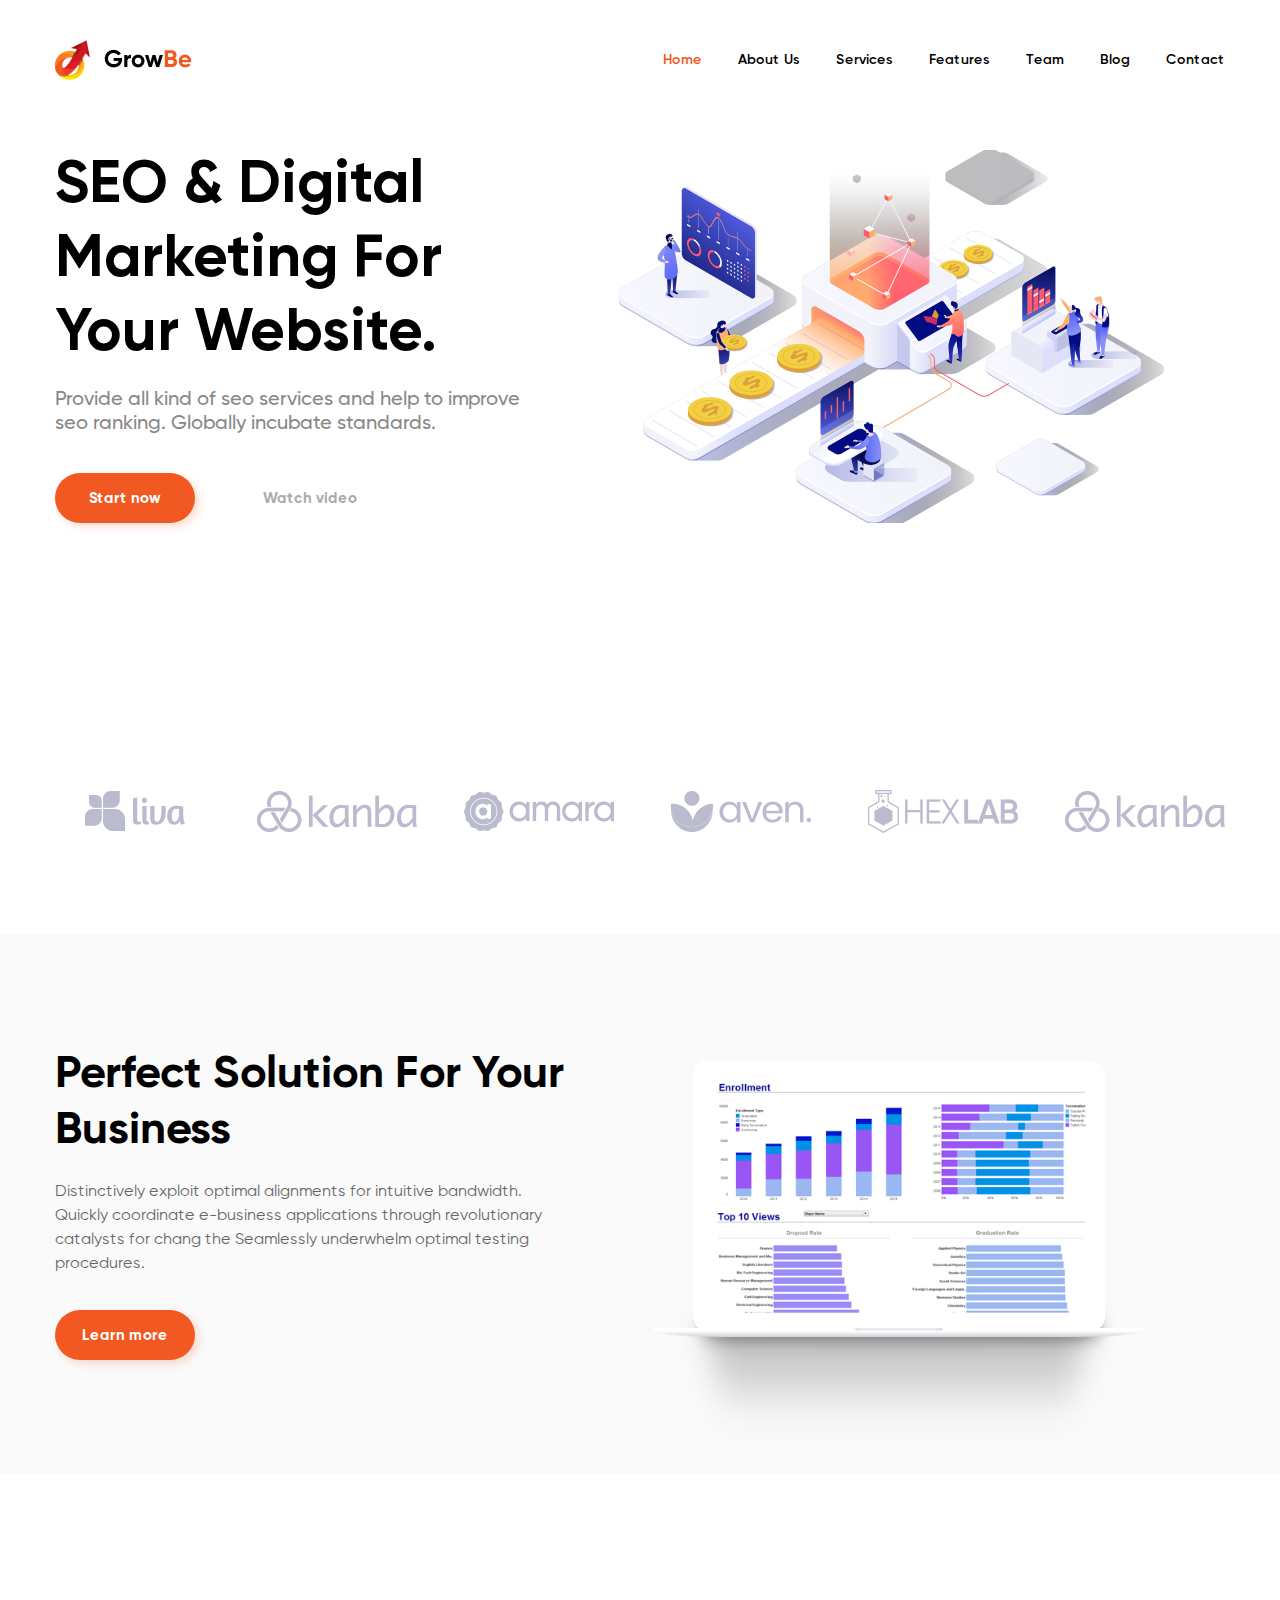
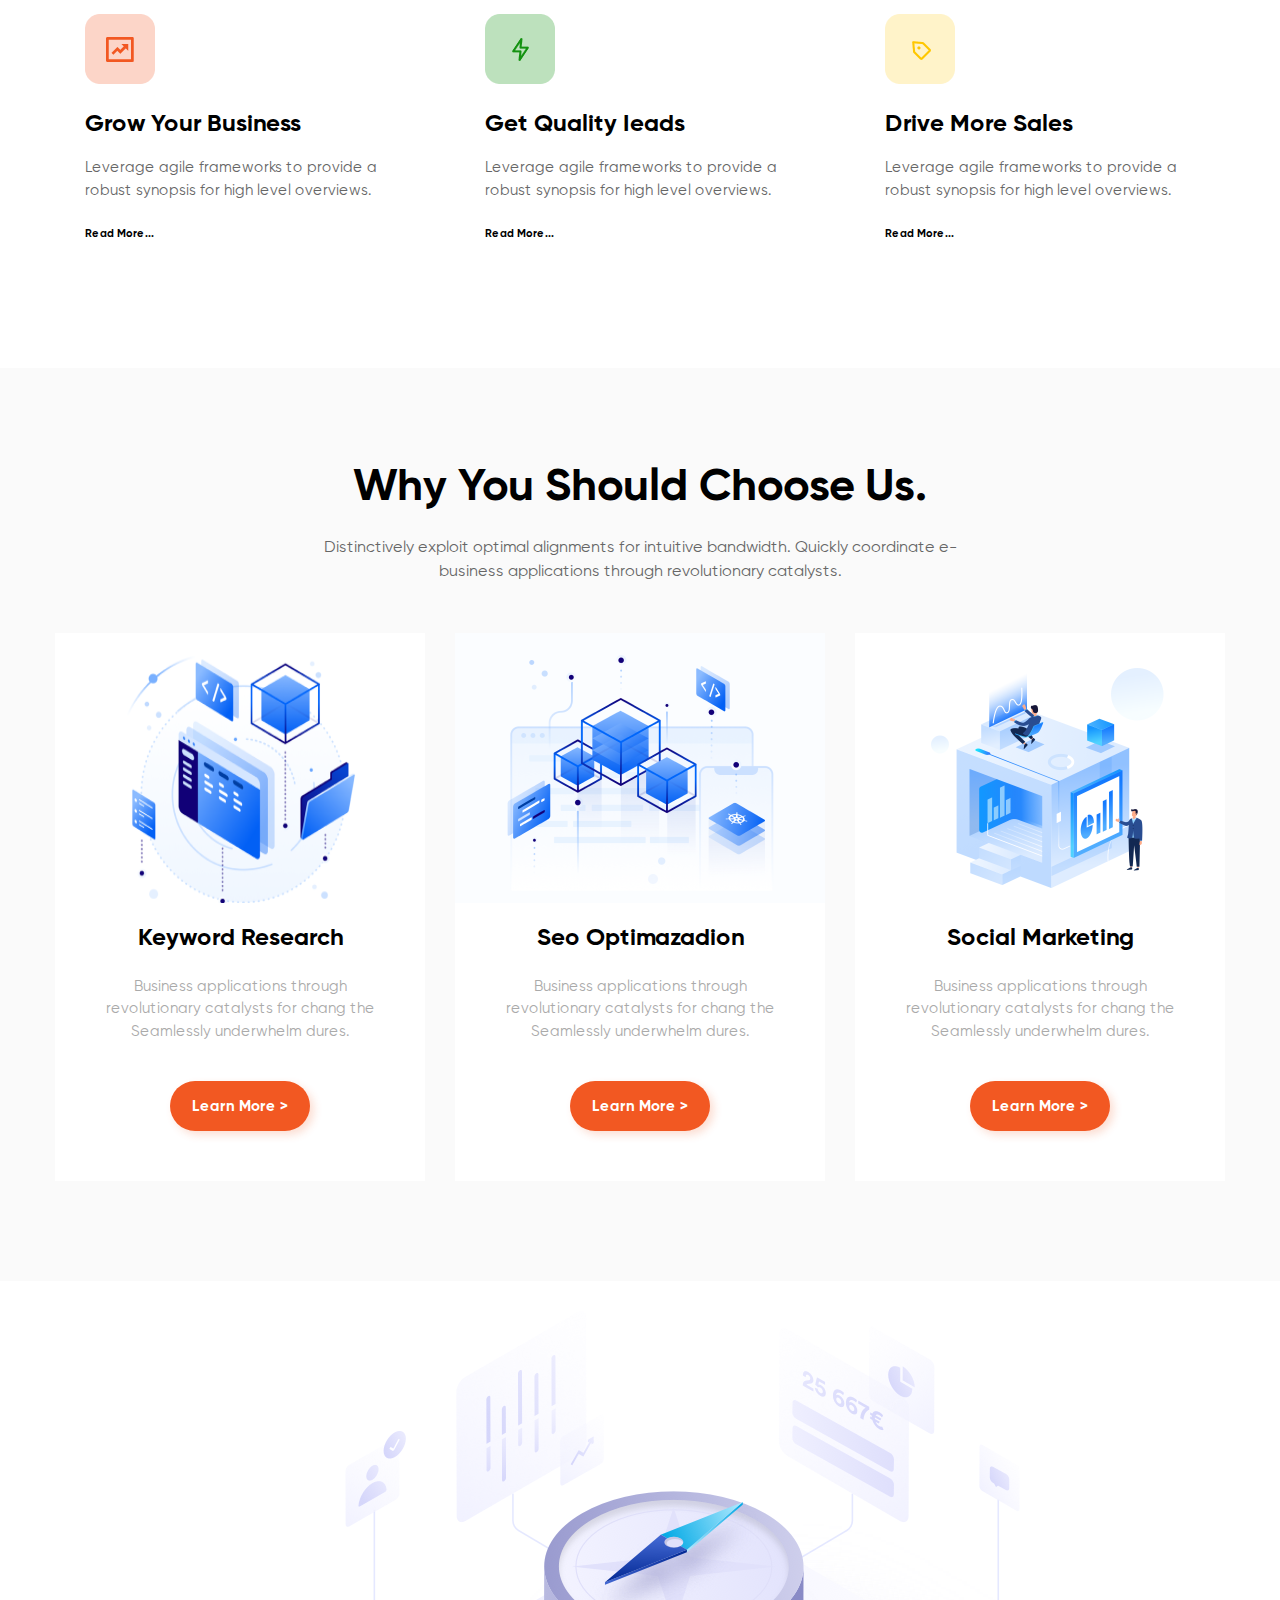
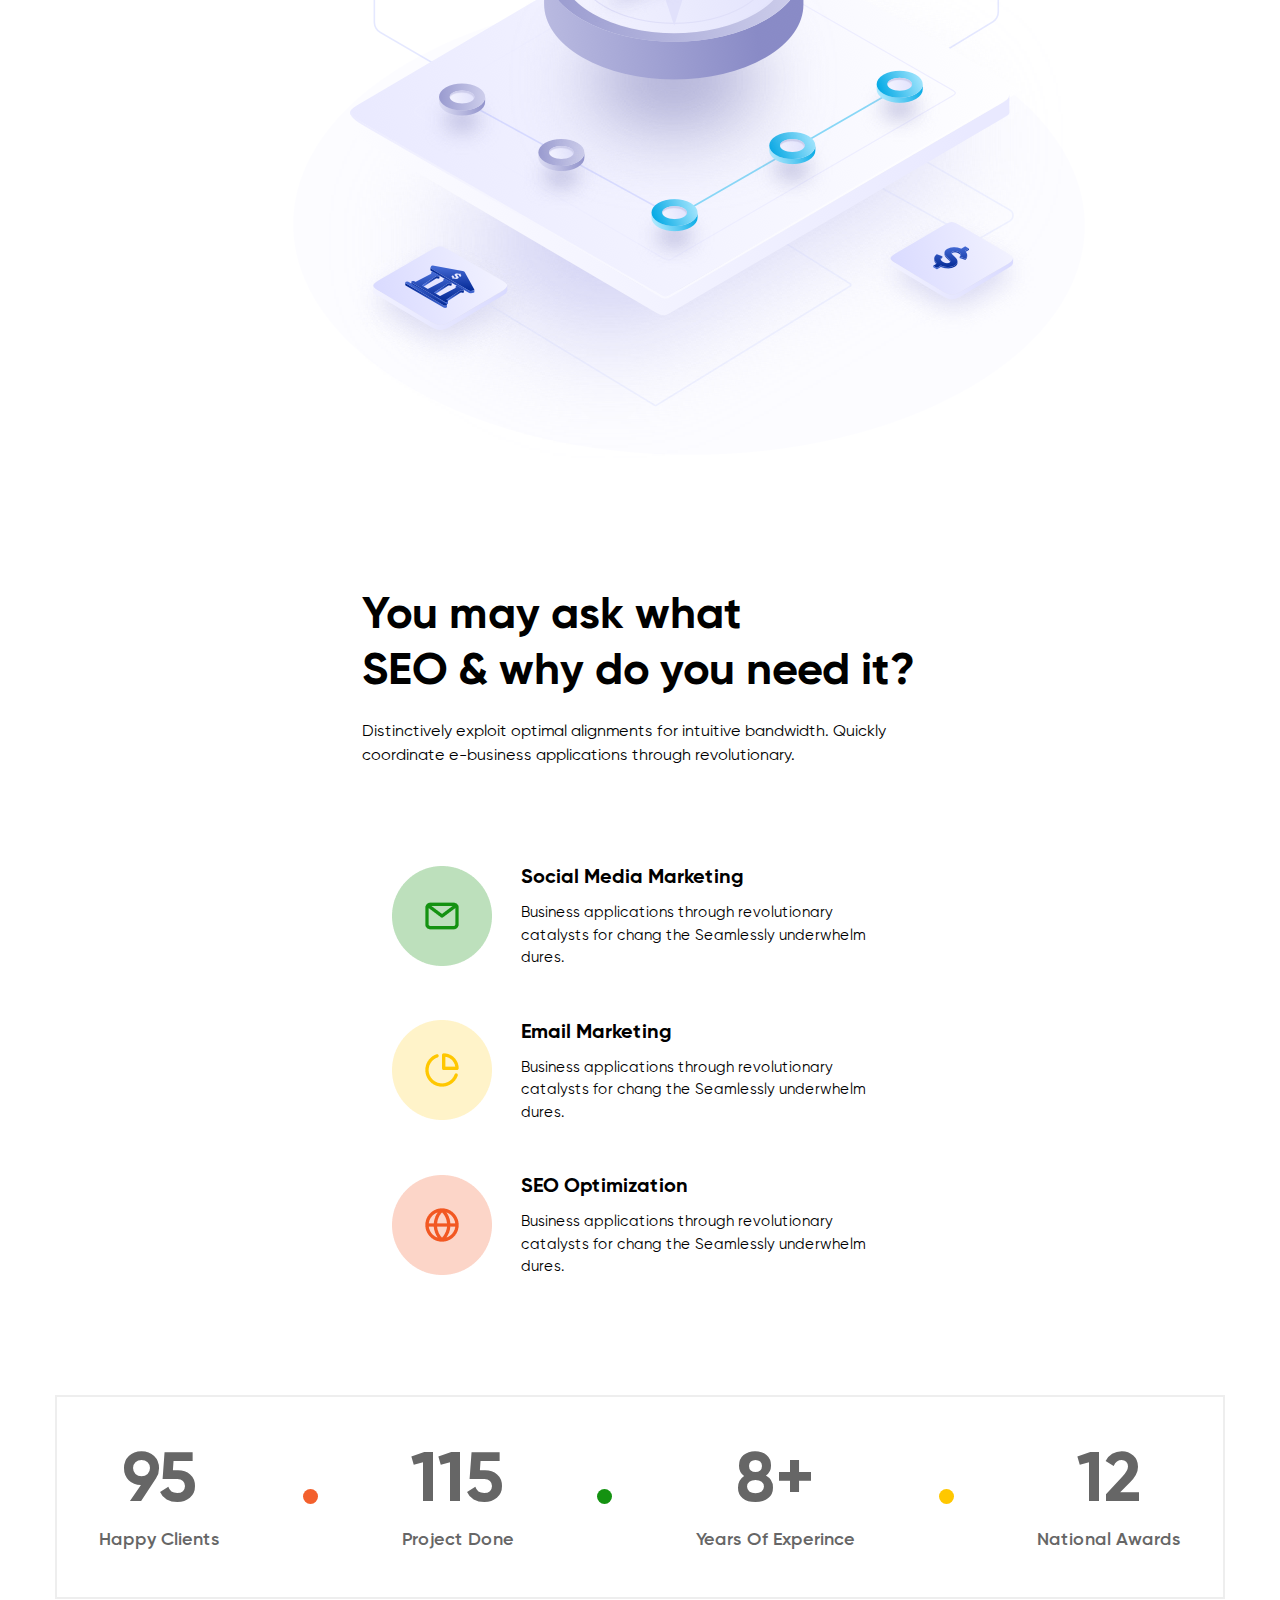
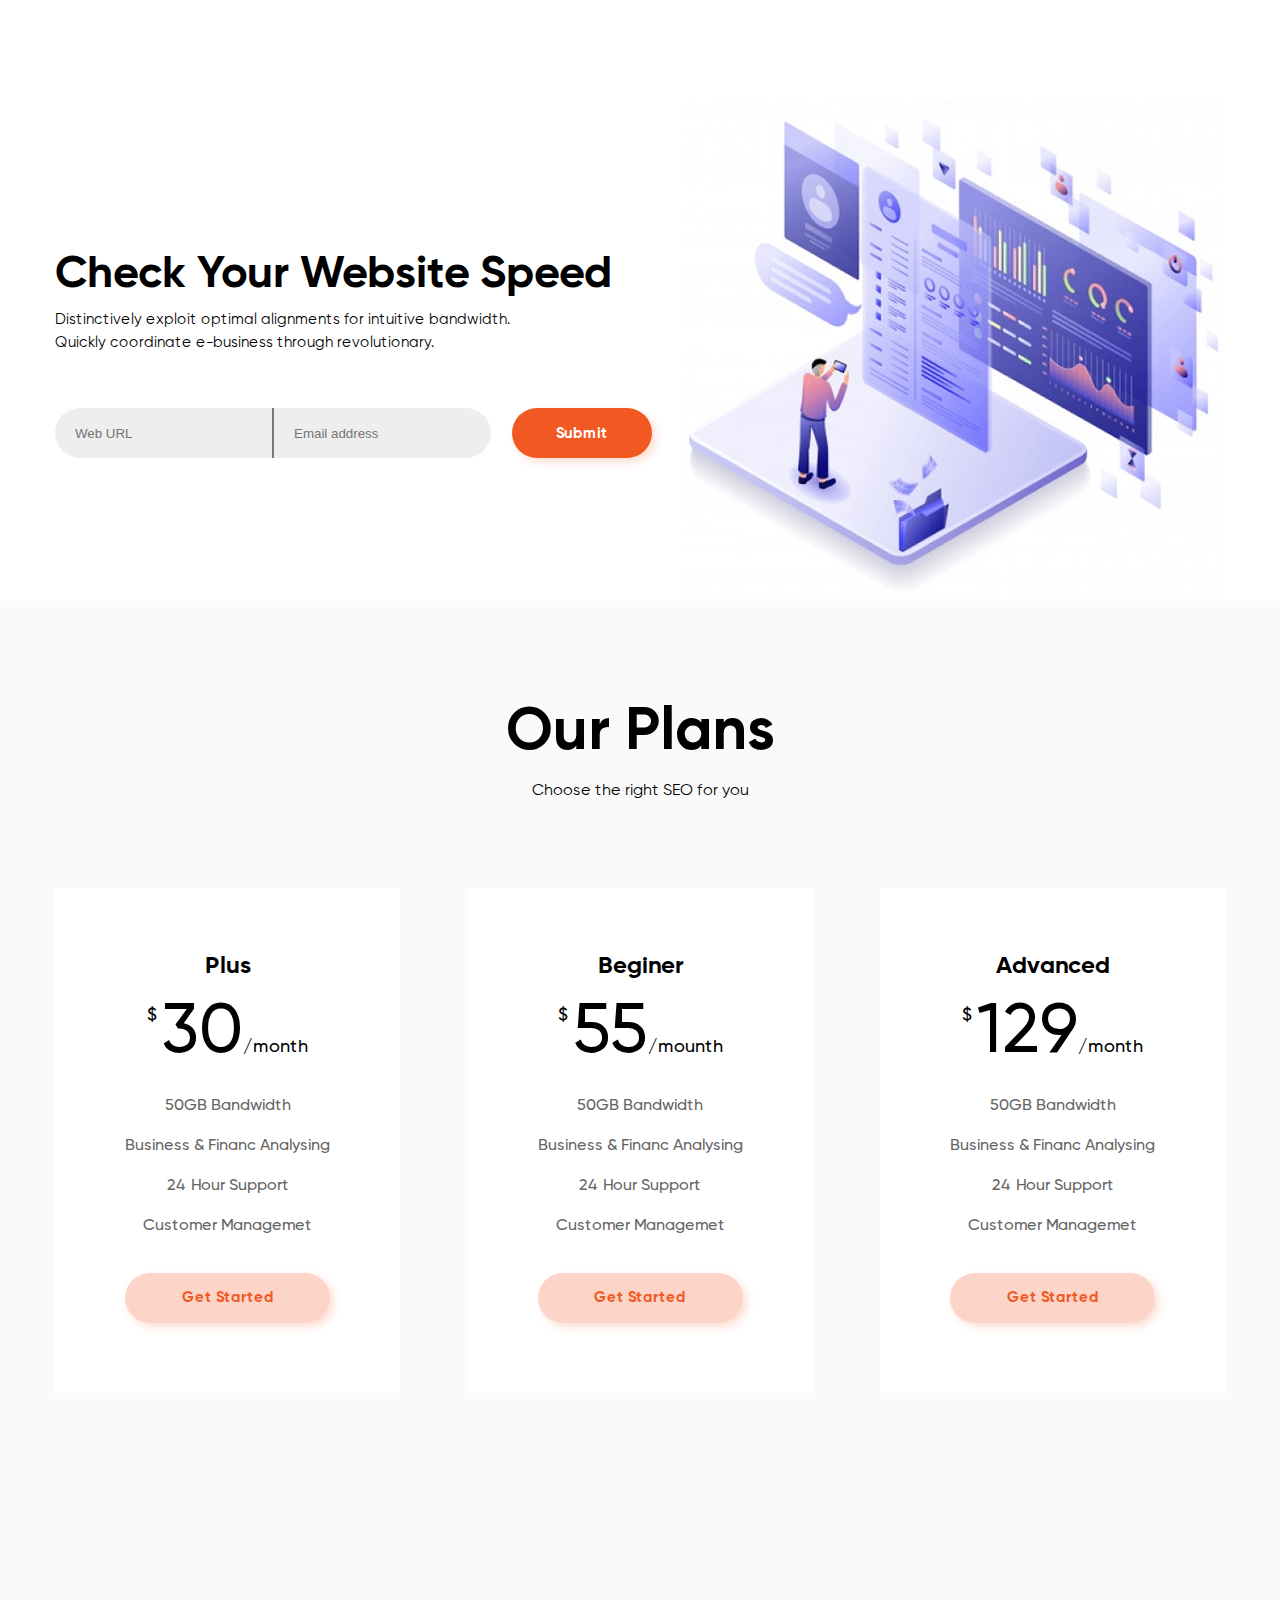
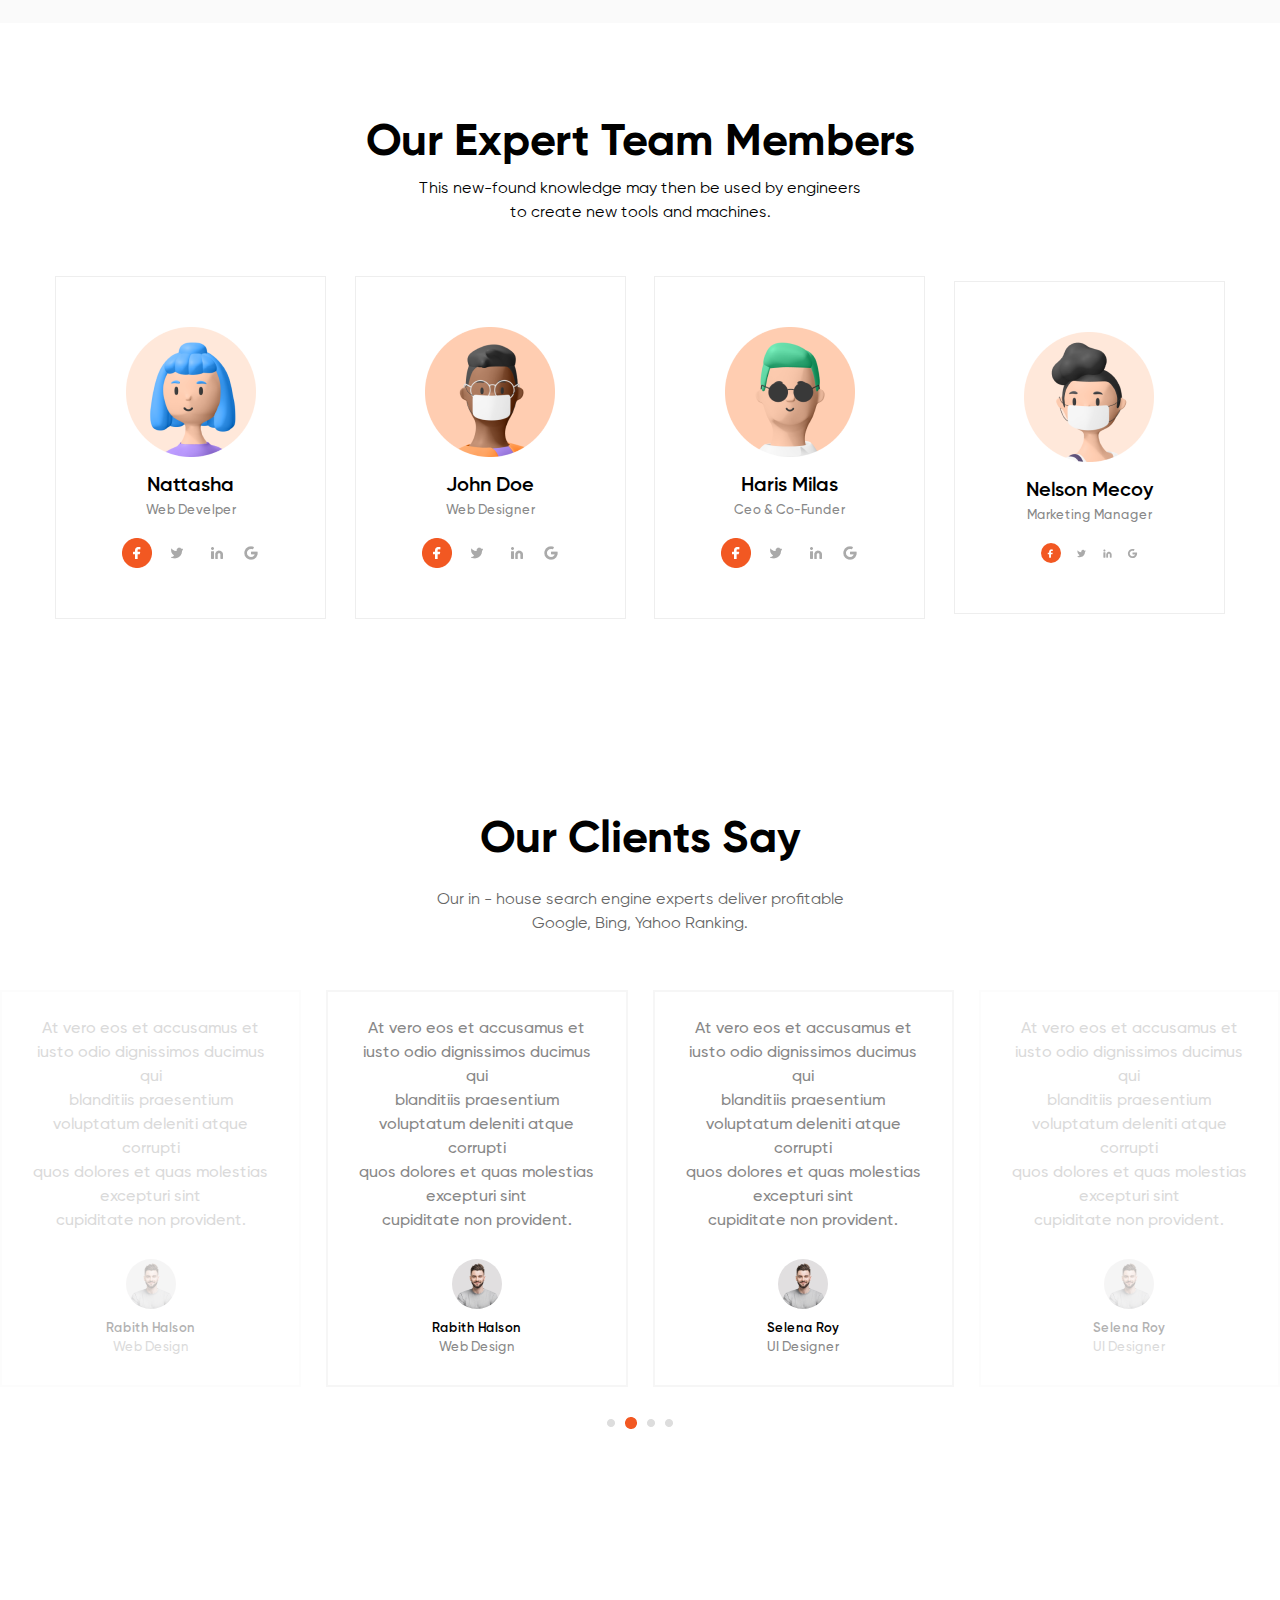
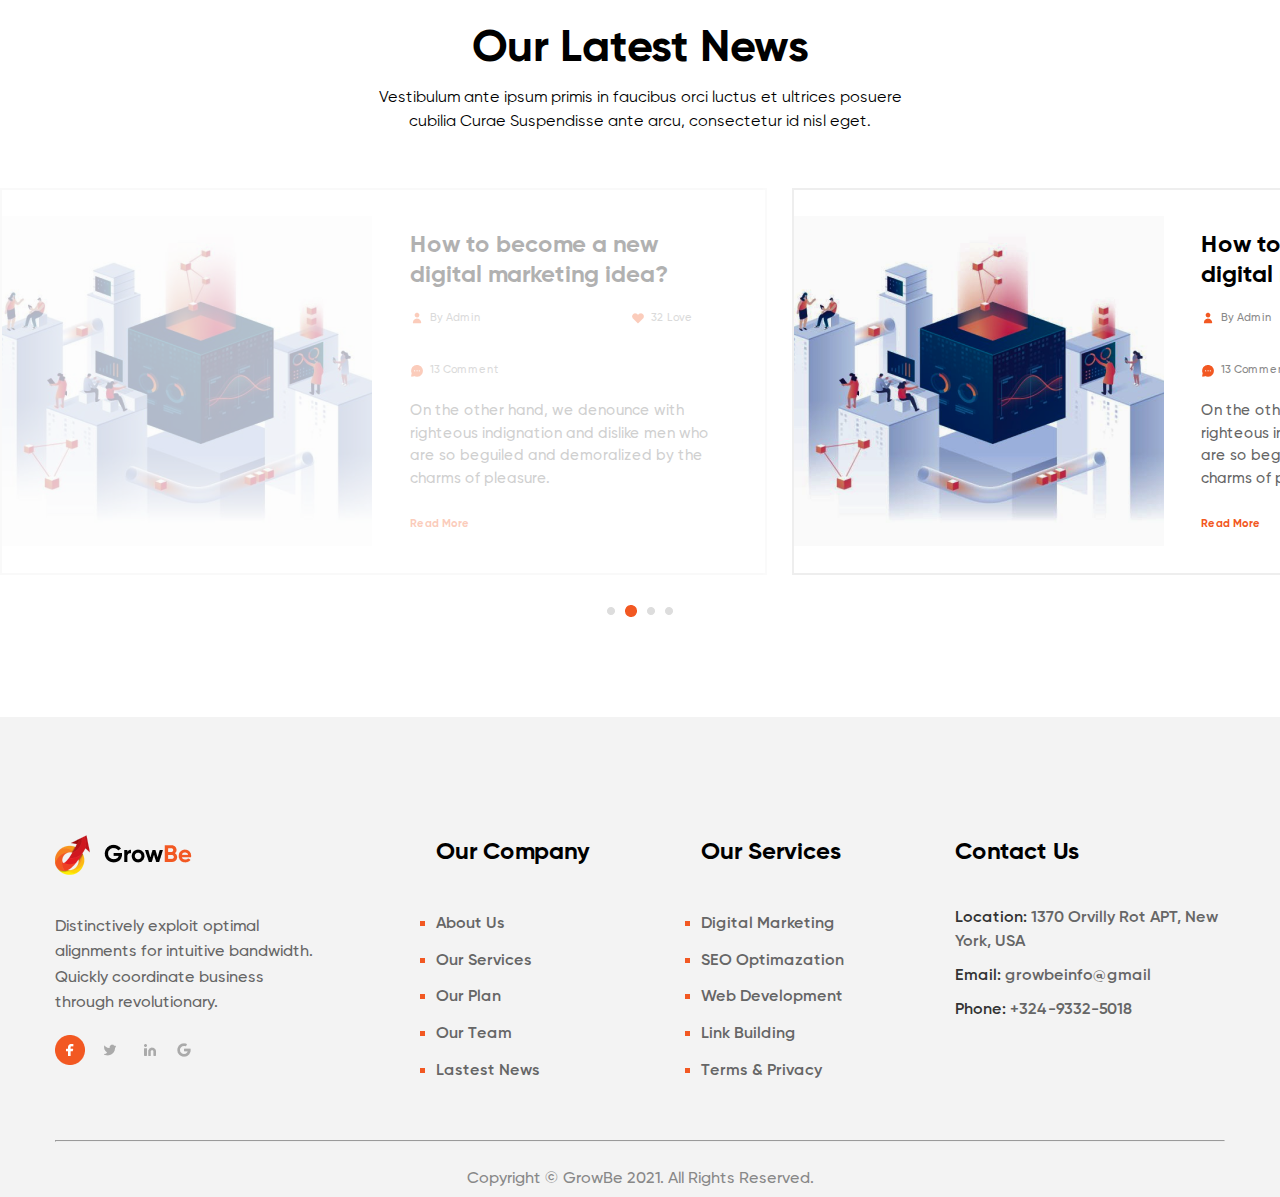
==== commit 84cd0027: "[update]" ====
--- a/hw3/index.html
+++ b/hw3/index.html
@@ -334,7 +334,7 @@
                     <p class="client_industry">UI Designer</p>
                 </div>
                 <div class="client_item shadow">
-                    <<p class="client_description">At vero eos et accusamus et iusto odio dignissimos ducimus qui<br>blanditiis
+                    <p class="client_description">At vero eos et accusamus et iusto odio dignissimos ducimus qui<br>blanditiis
                     praesentium voluptatum deleniti atque corrupti<br>quos dolores et quas molestias excepturi sint<br>cupiditate
                     non provident.</p>
                     <img src="img/client1.png" alt="">
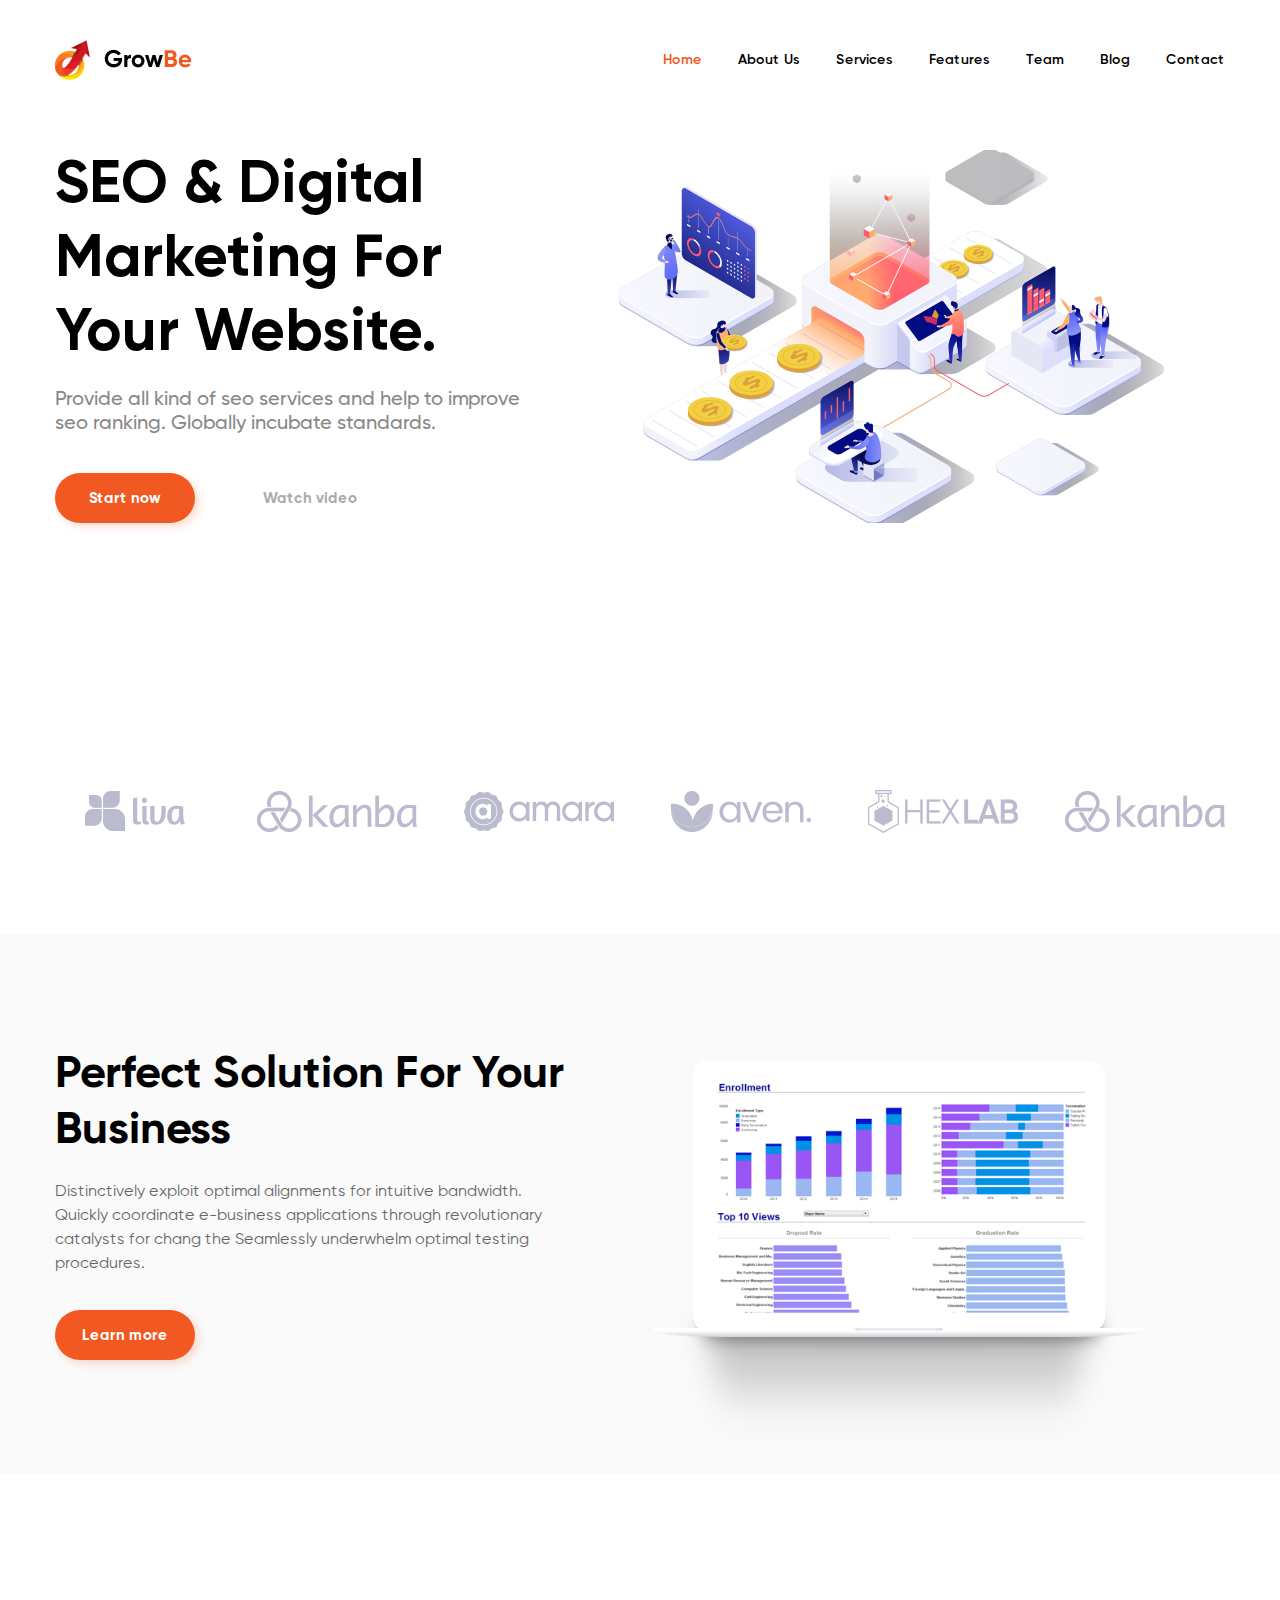
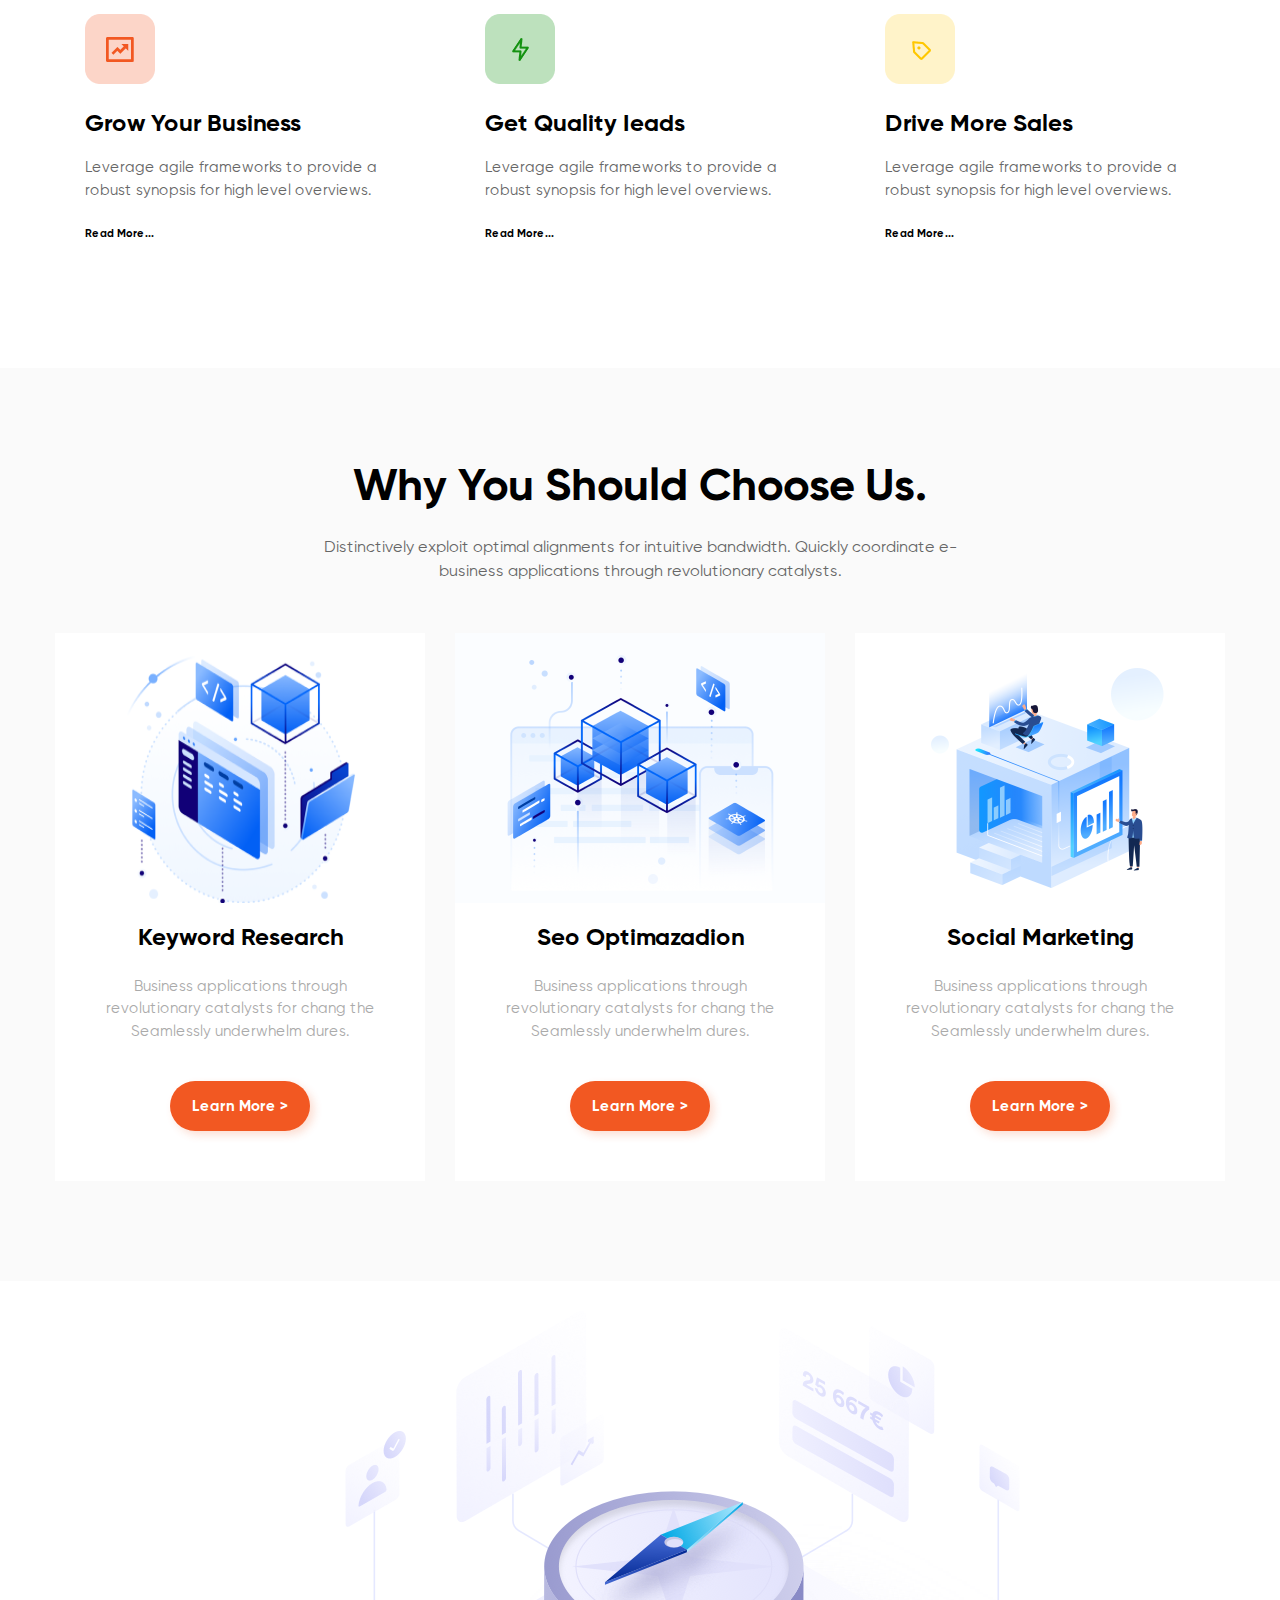
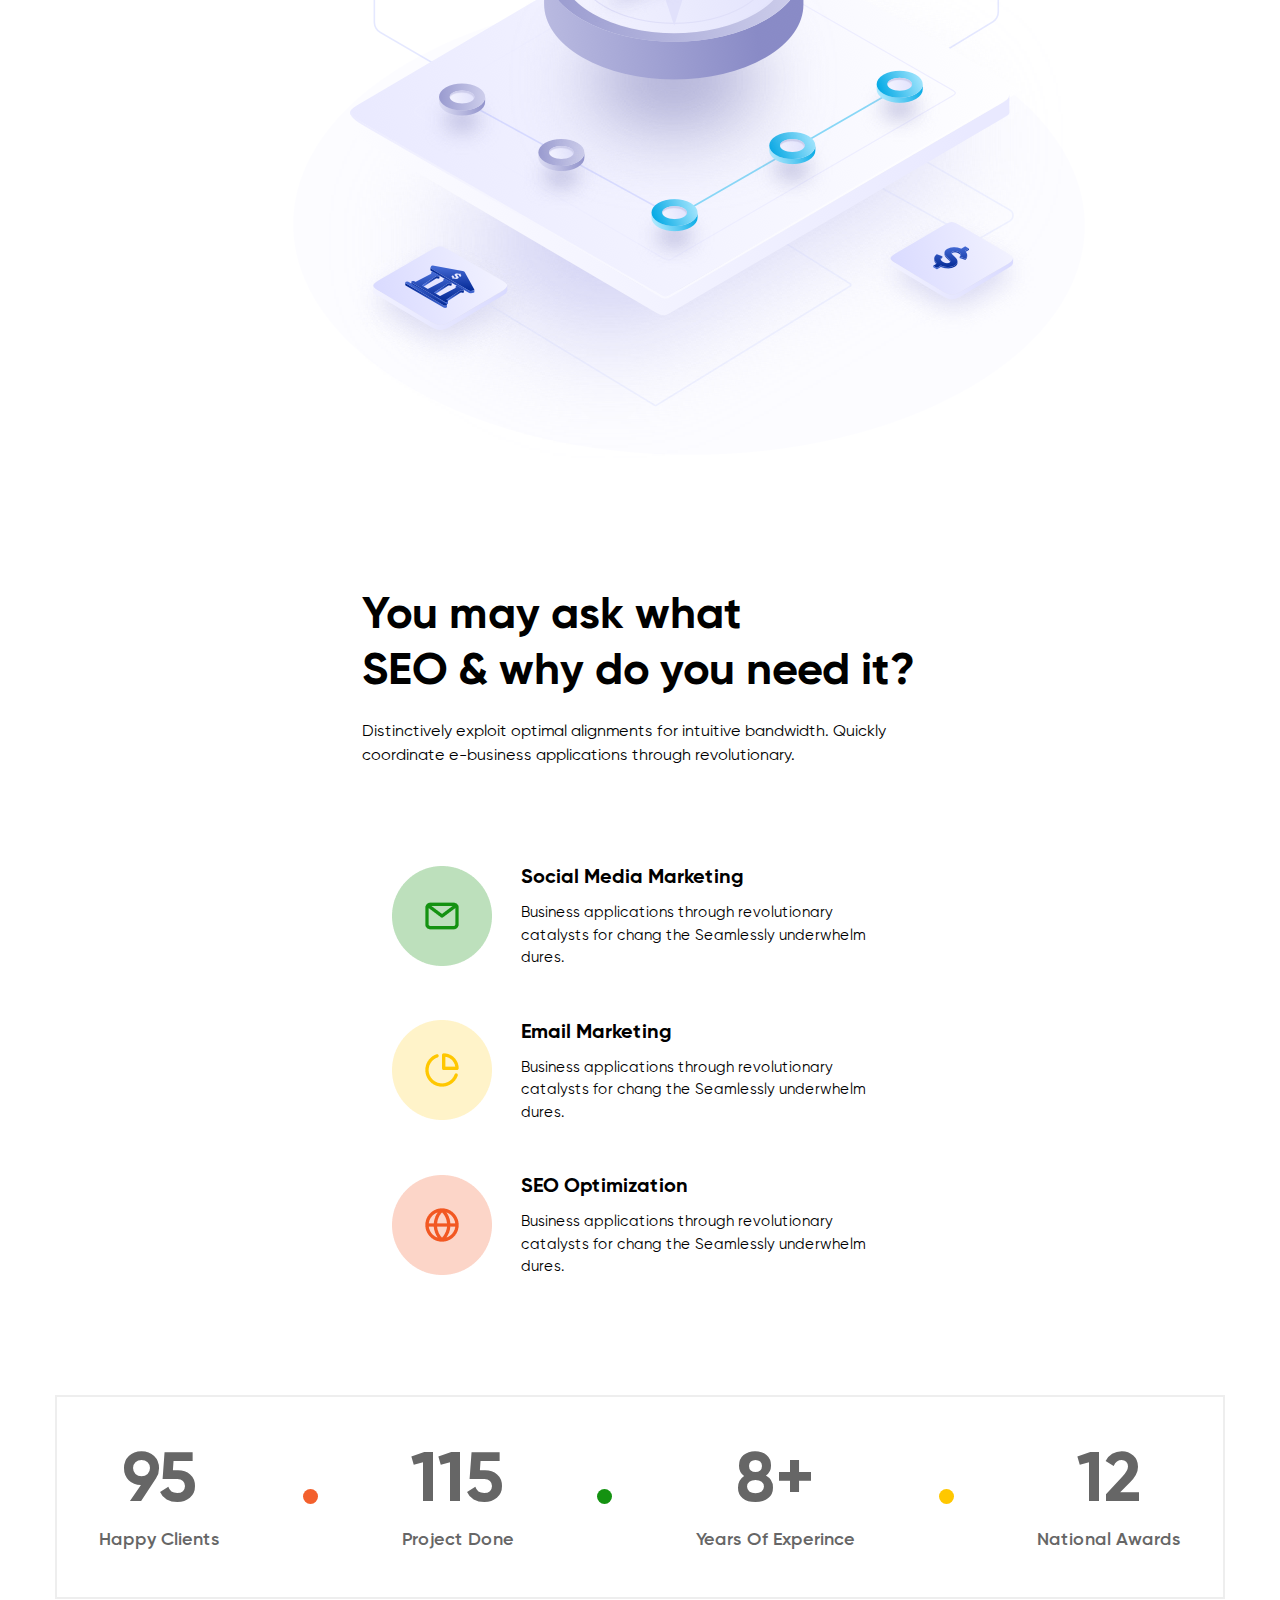
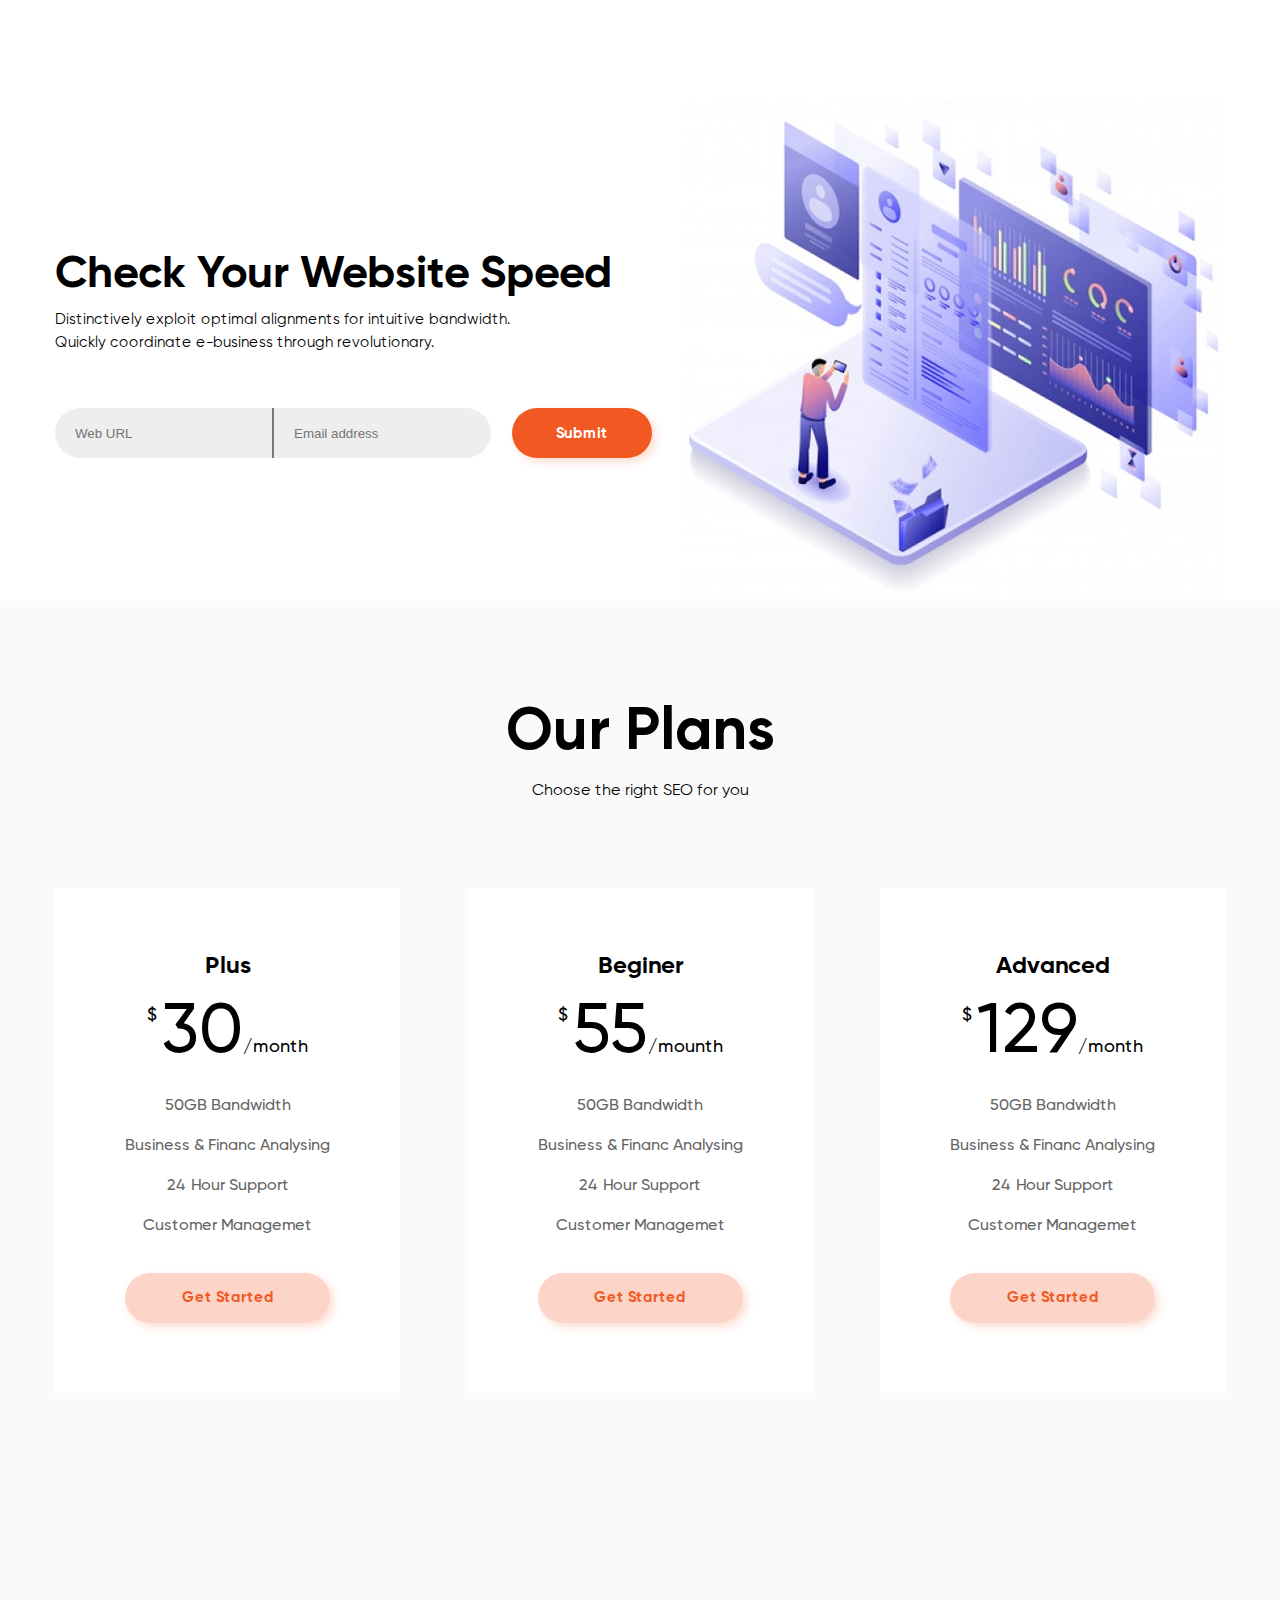
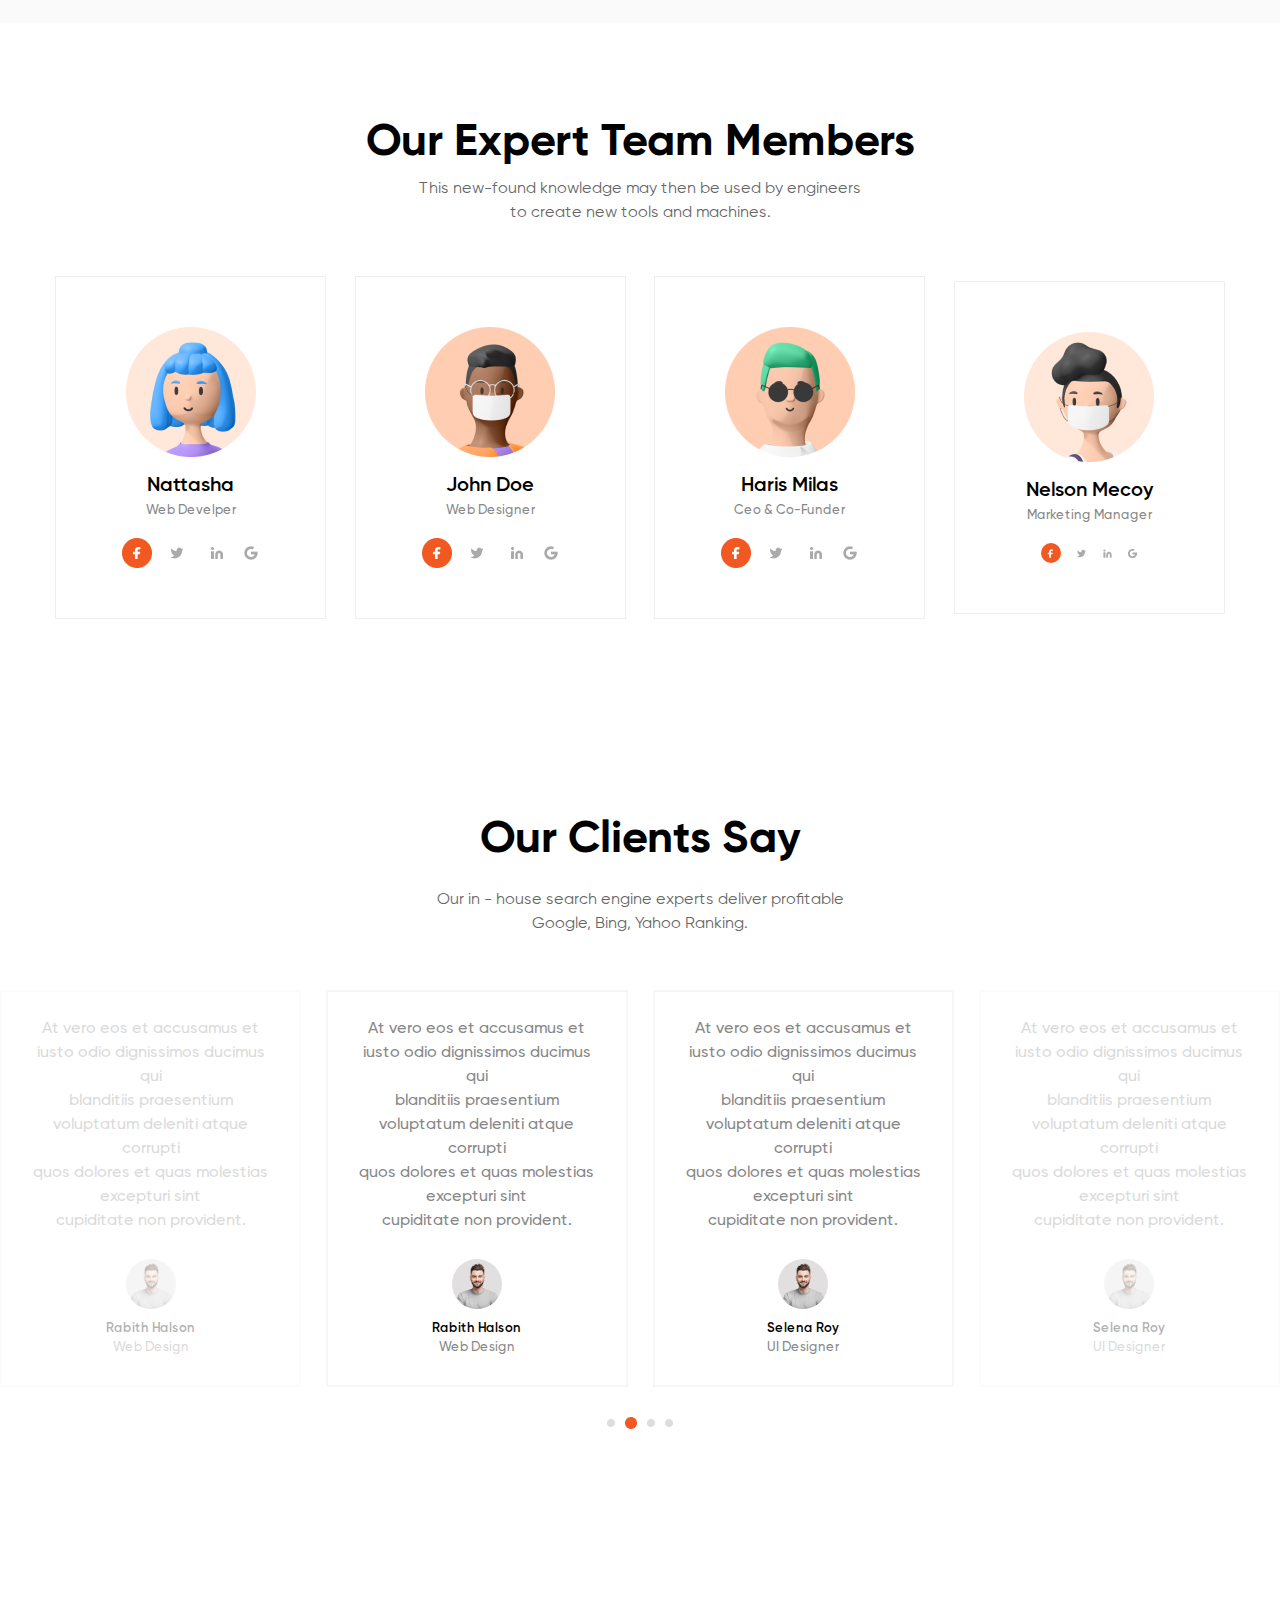
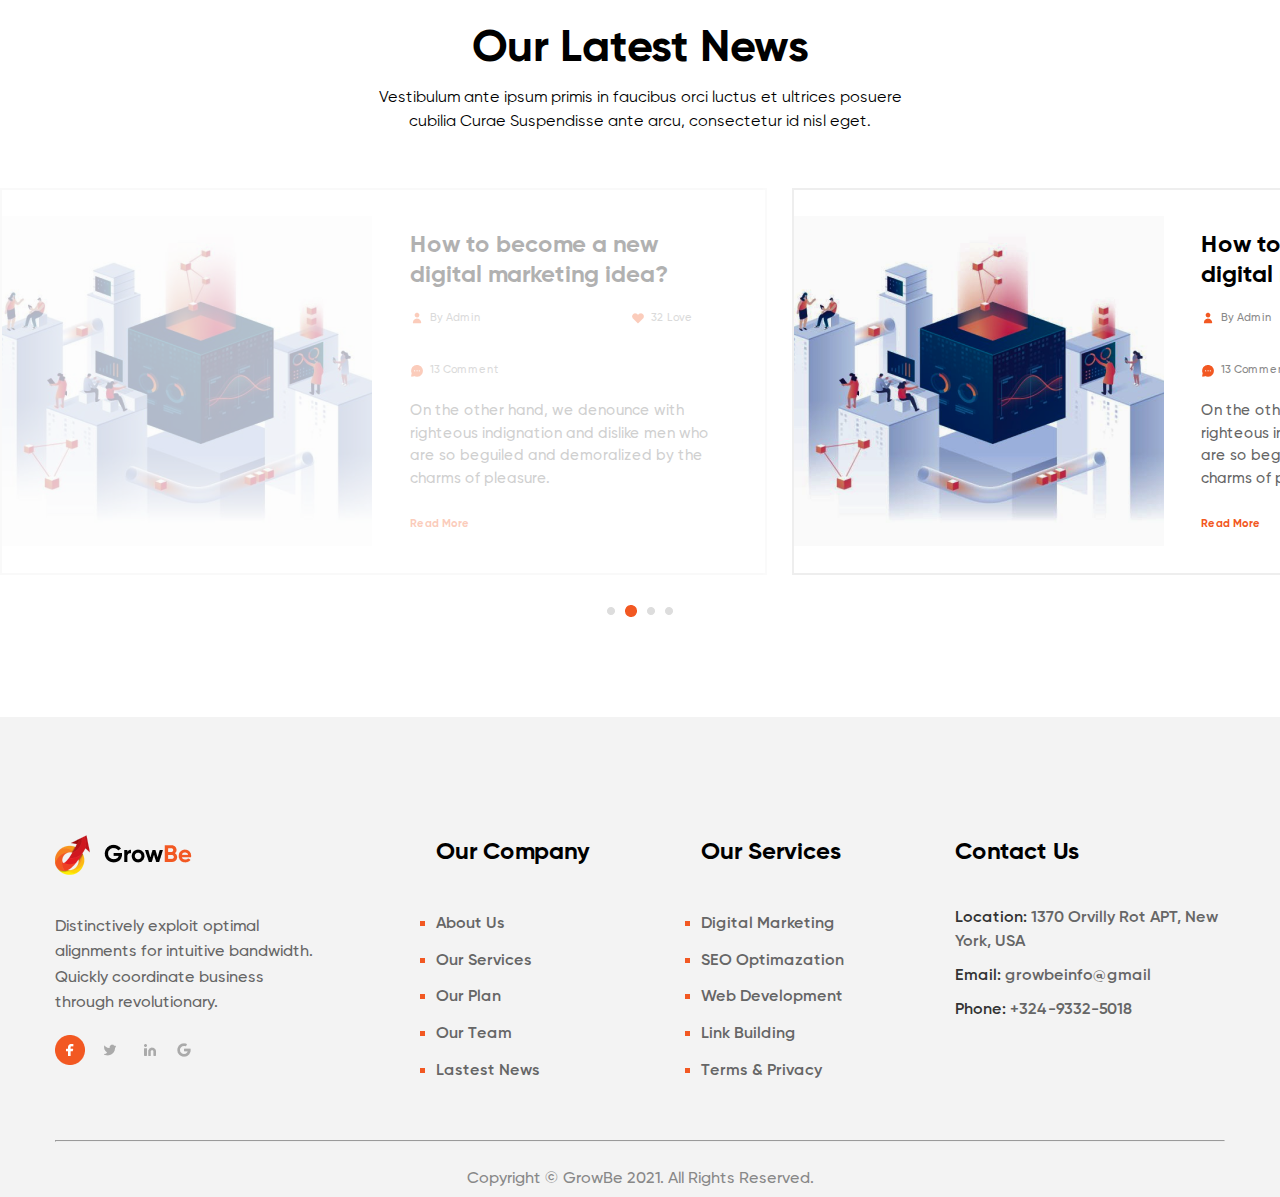
==== commit b044de47: "[fix]" ====
--- a/hw3/index.html
+++ b/hw3/index.html
@@ -1,5 +1,5 @@
 <!doctype html>
-<html lang="en" xmlns="http://www.w3.org/1999/html" xmlns="http://www.w3.org/1999/html">
+<html lang="en" xmlns="http://www.w3.org/1999/html">
 <head>
     <meta charset="UTF-8">
     <meta name="viewport"
@@ -74,7 +74,6 @@
                 Read More...
             </a>
         </div>
-
         <div class="section3__item">
             <img src="./img/icon3.png" alt="">
             <h3>Get Quality Ieads</h3>
@@ -84,7 +83,6 @@
                 Read More...
             </a>
         </div>
-        </a>
         <div class="section3__item">
             <img src="./img/icon2.png" alt="">
             <h3>Drive More Sales</h3>
@@ -213,8 +211,8 @@
                     Quickly coordinate e-business through revolutionary.</p>
                 <div class="section7__btn">
                     <div>
-                        <input class="input1" placeholder="Web URL"></input><input class="input2"
-                                                                                   placeholder="Email address"></input>
+                        <input class="input1" placeholder="Web URL"><input class="input2"
+                                                                                   placeholder="Email address">
                     </div>
                     <button class="button1">Submit</button>
                 </div>
--- a/hw3/style.css
+++ b/hw3/style.css
@@ -586,6 +586,7 @@
     max-width: 461px;
     margin: 0 auto;
     margin-bottom: 52px;
+    color: #666;
 }
 
 .experts {
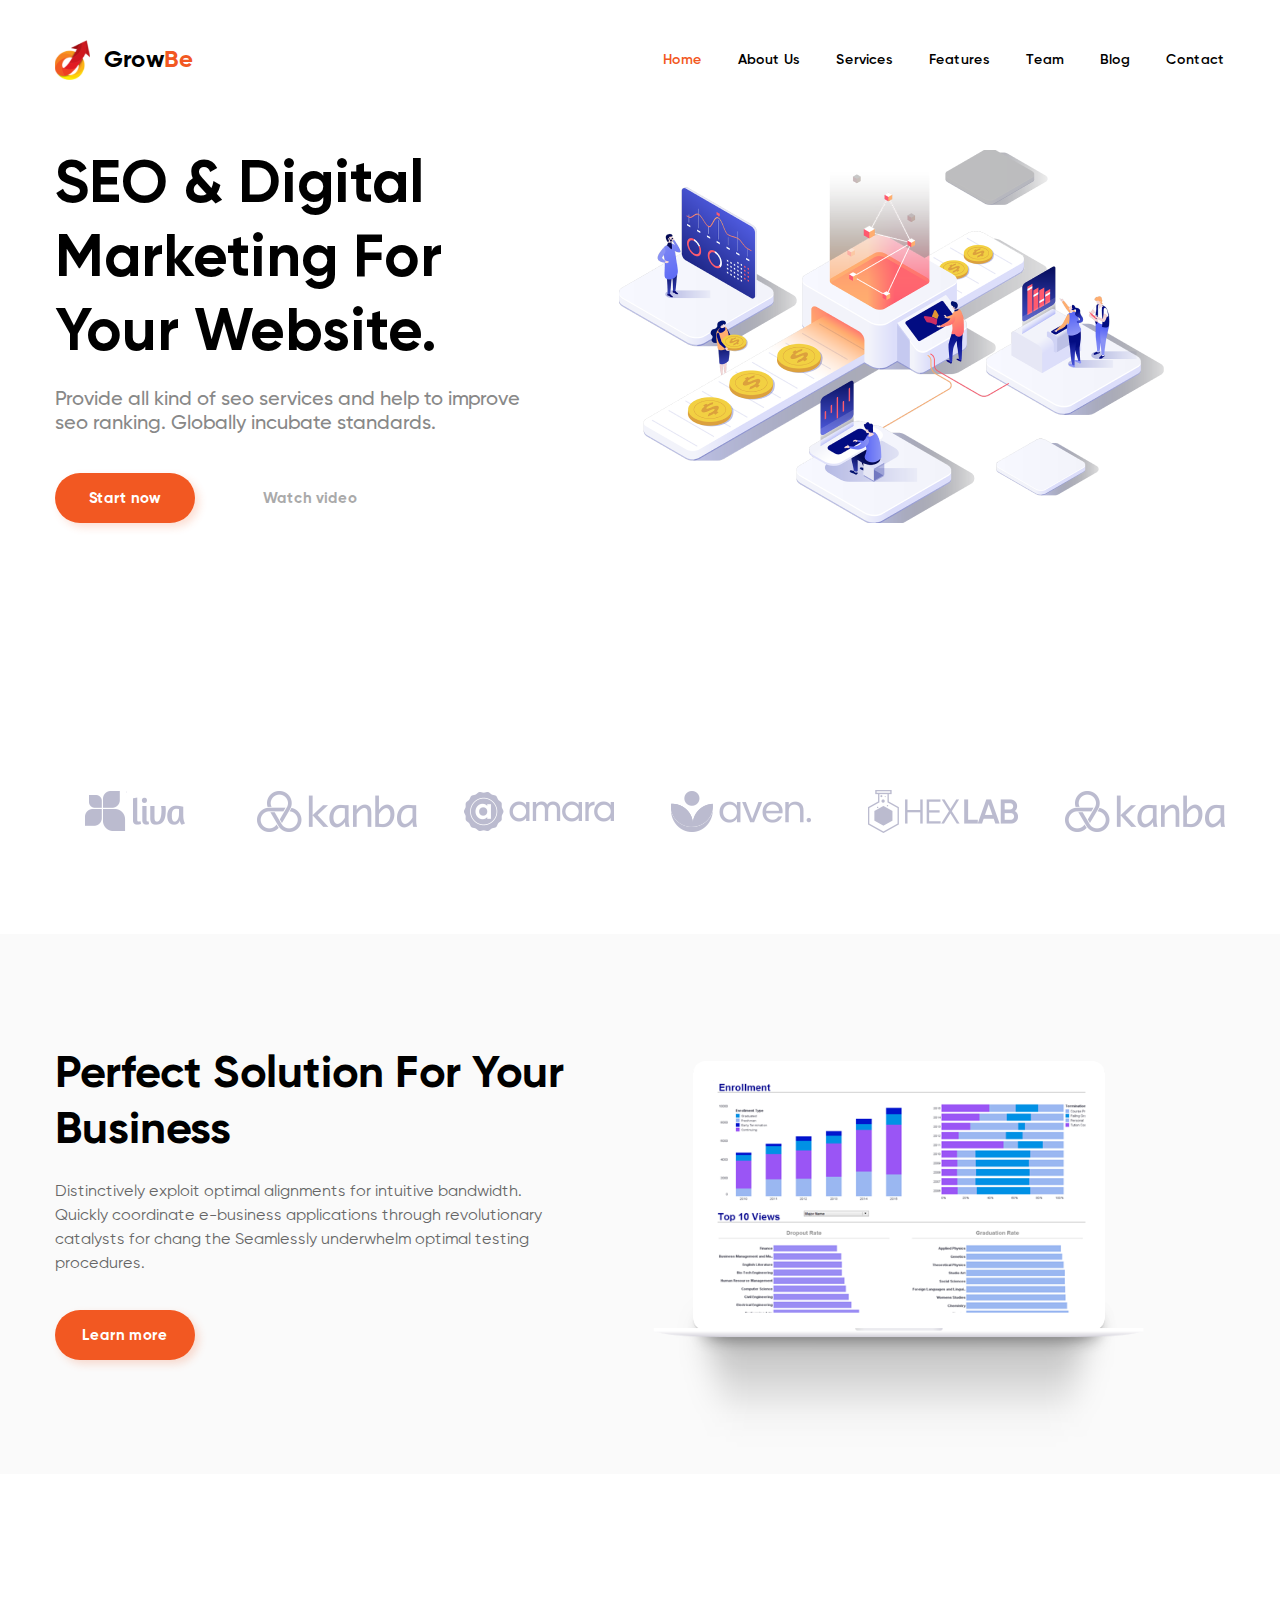
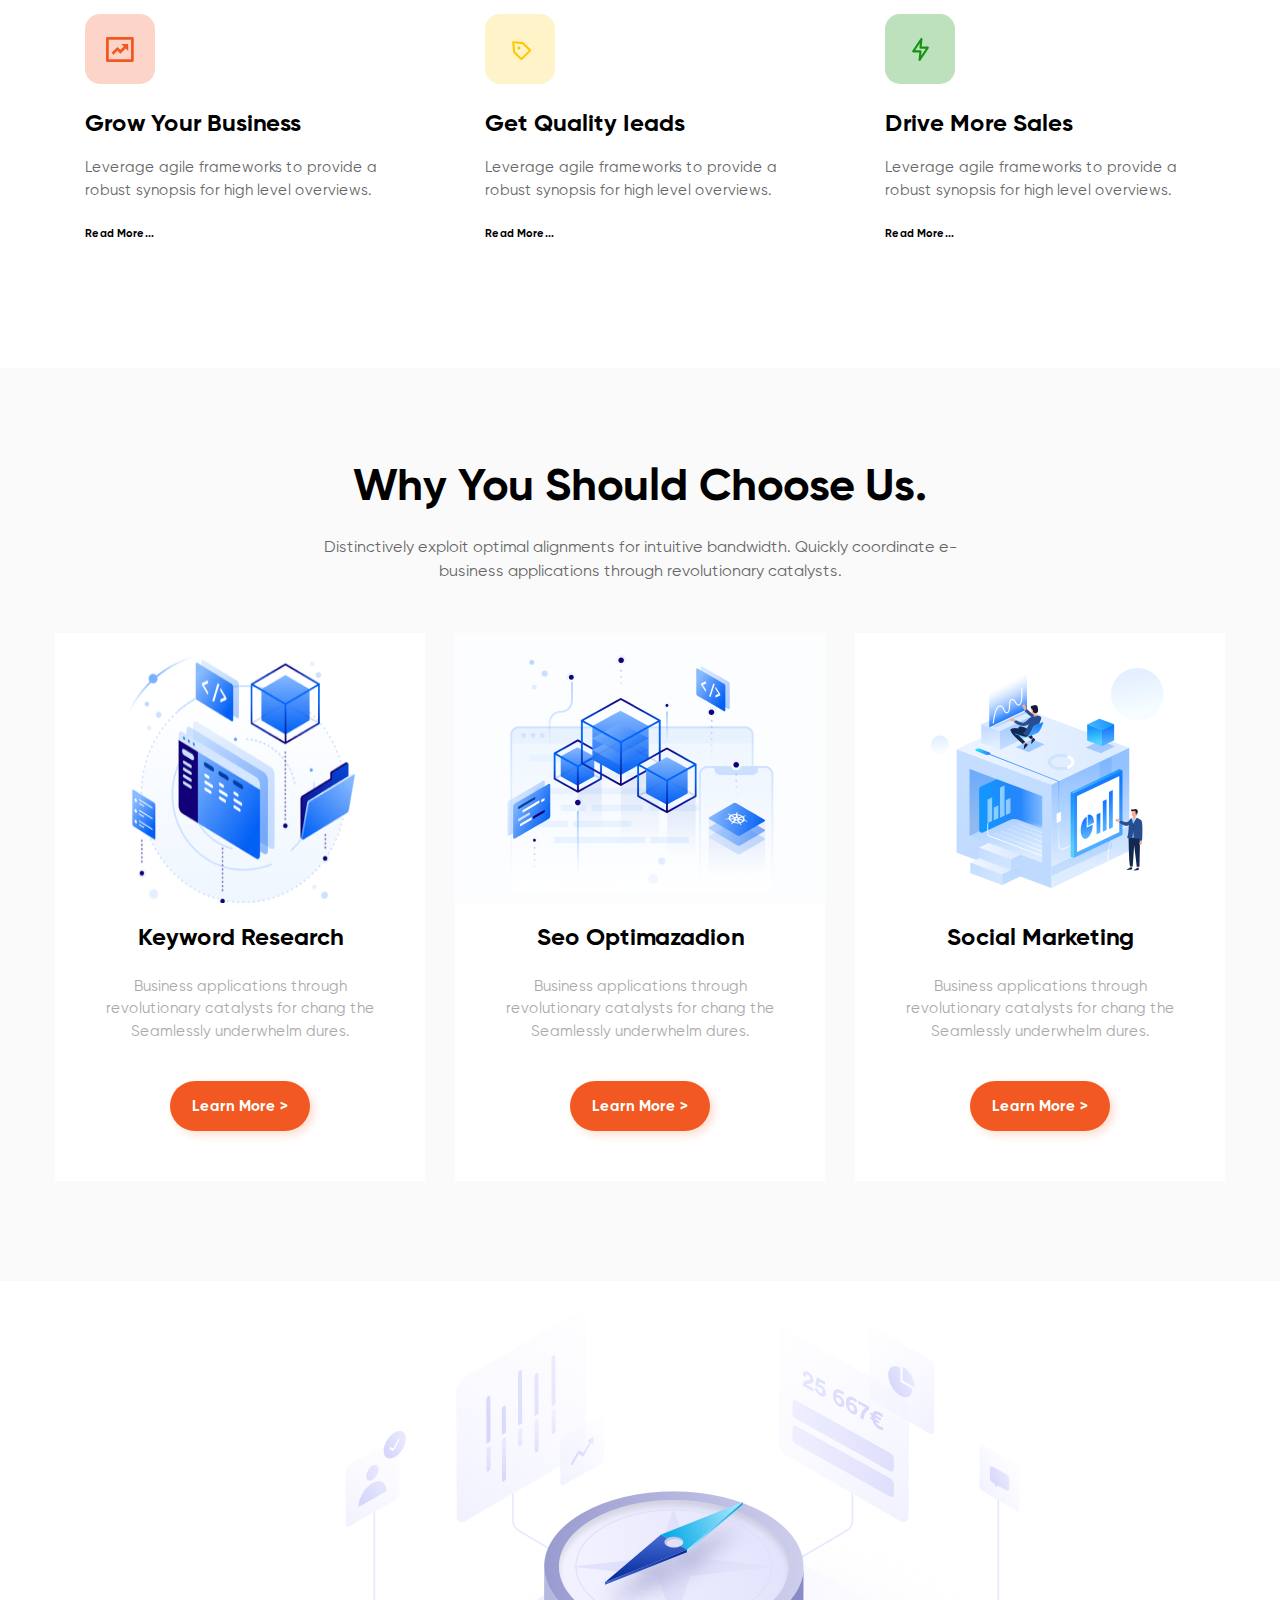
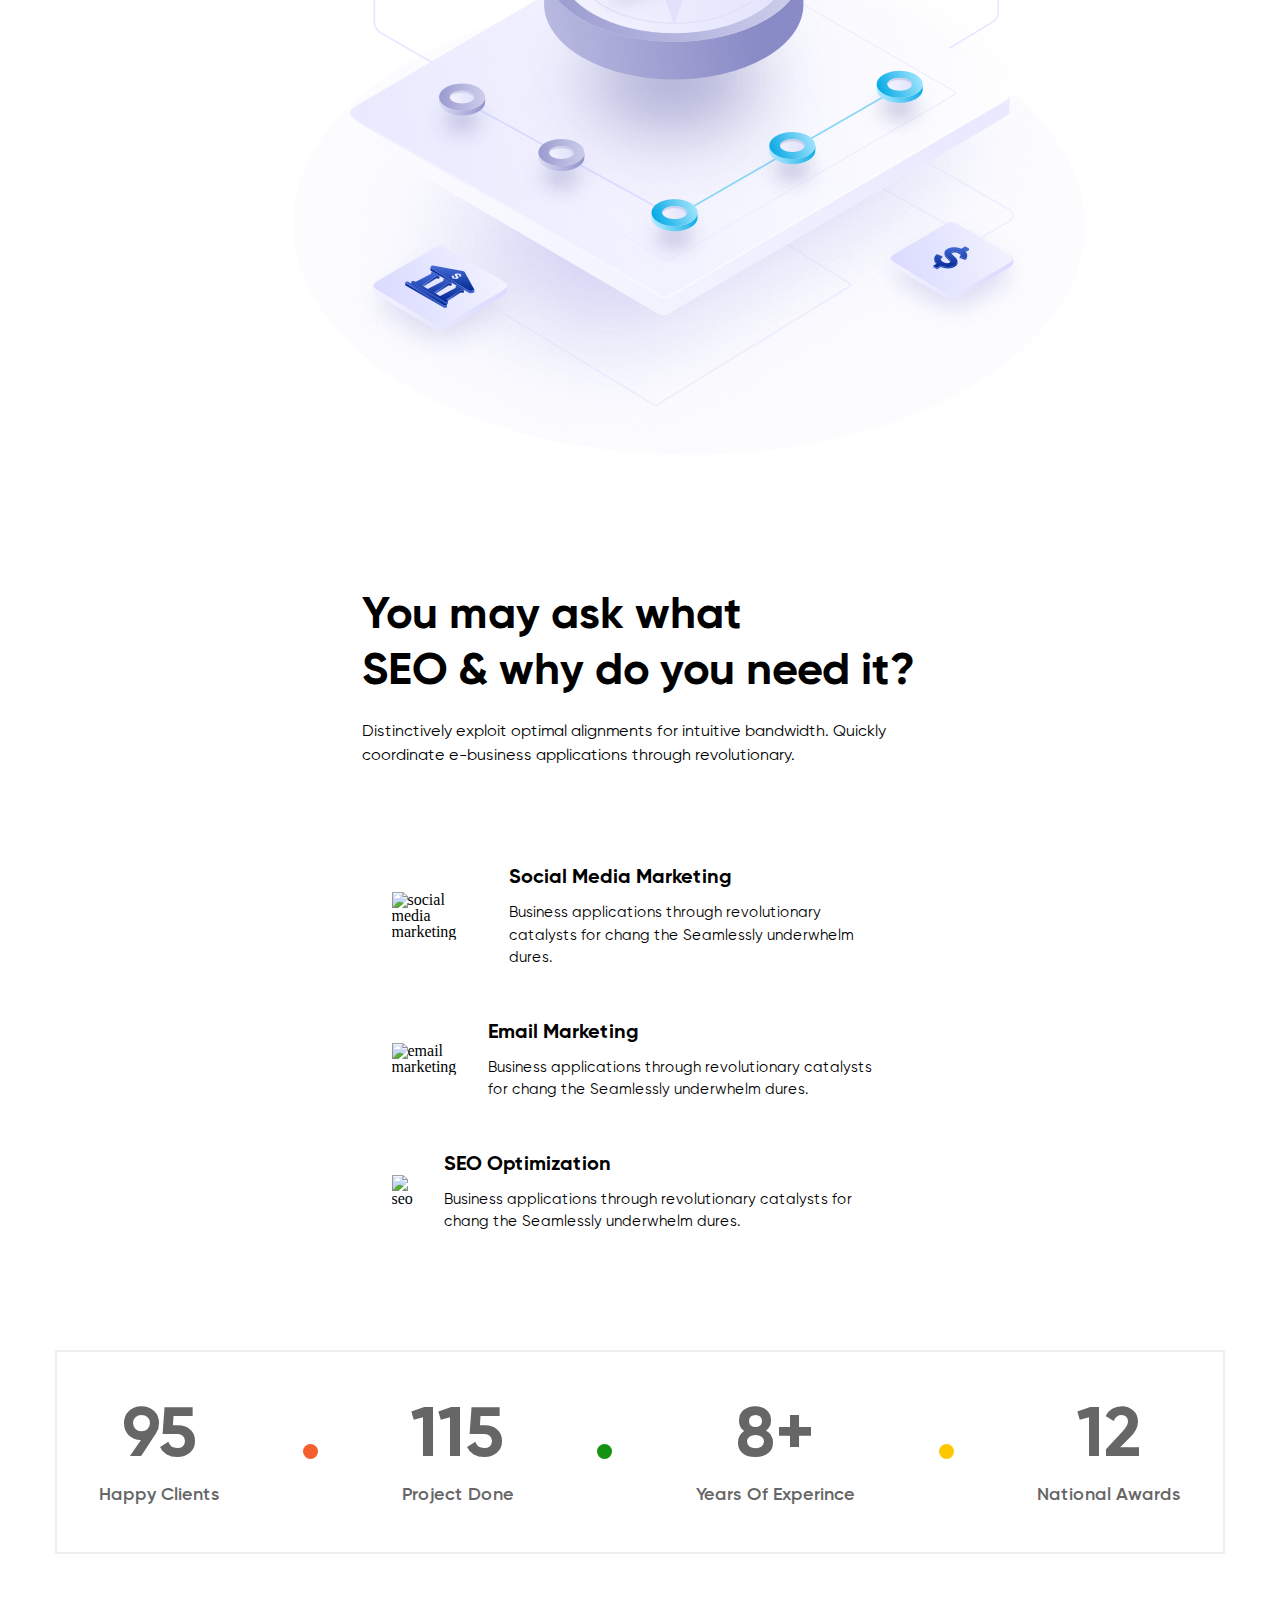
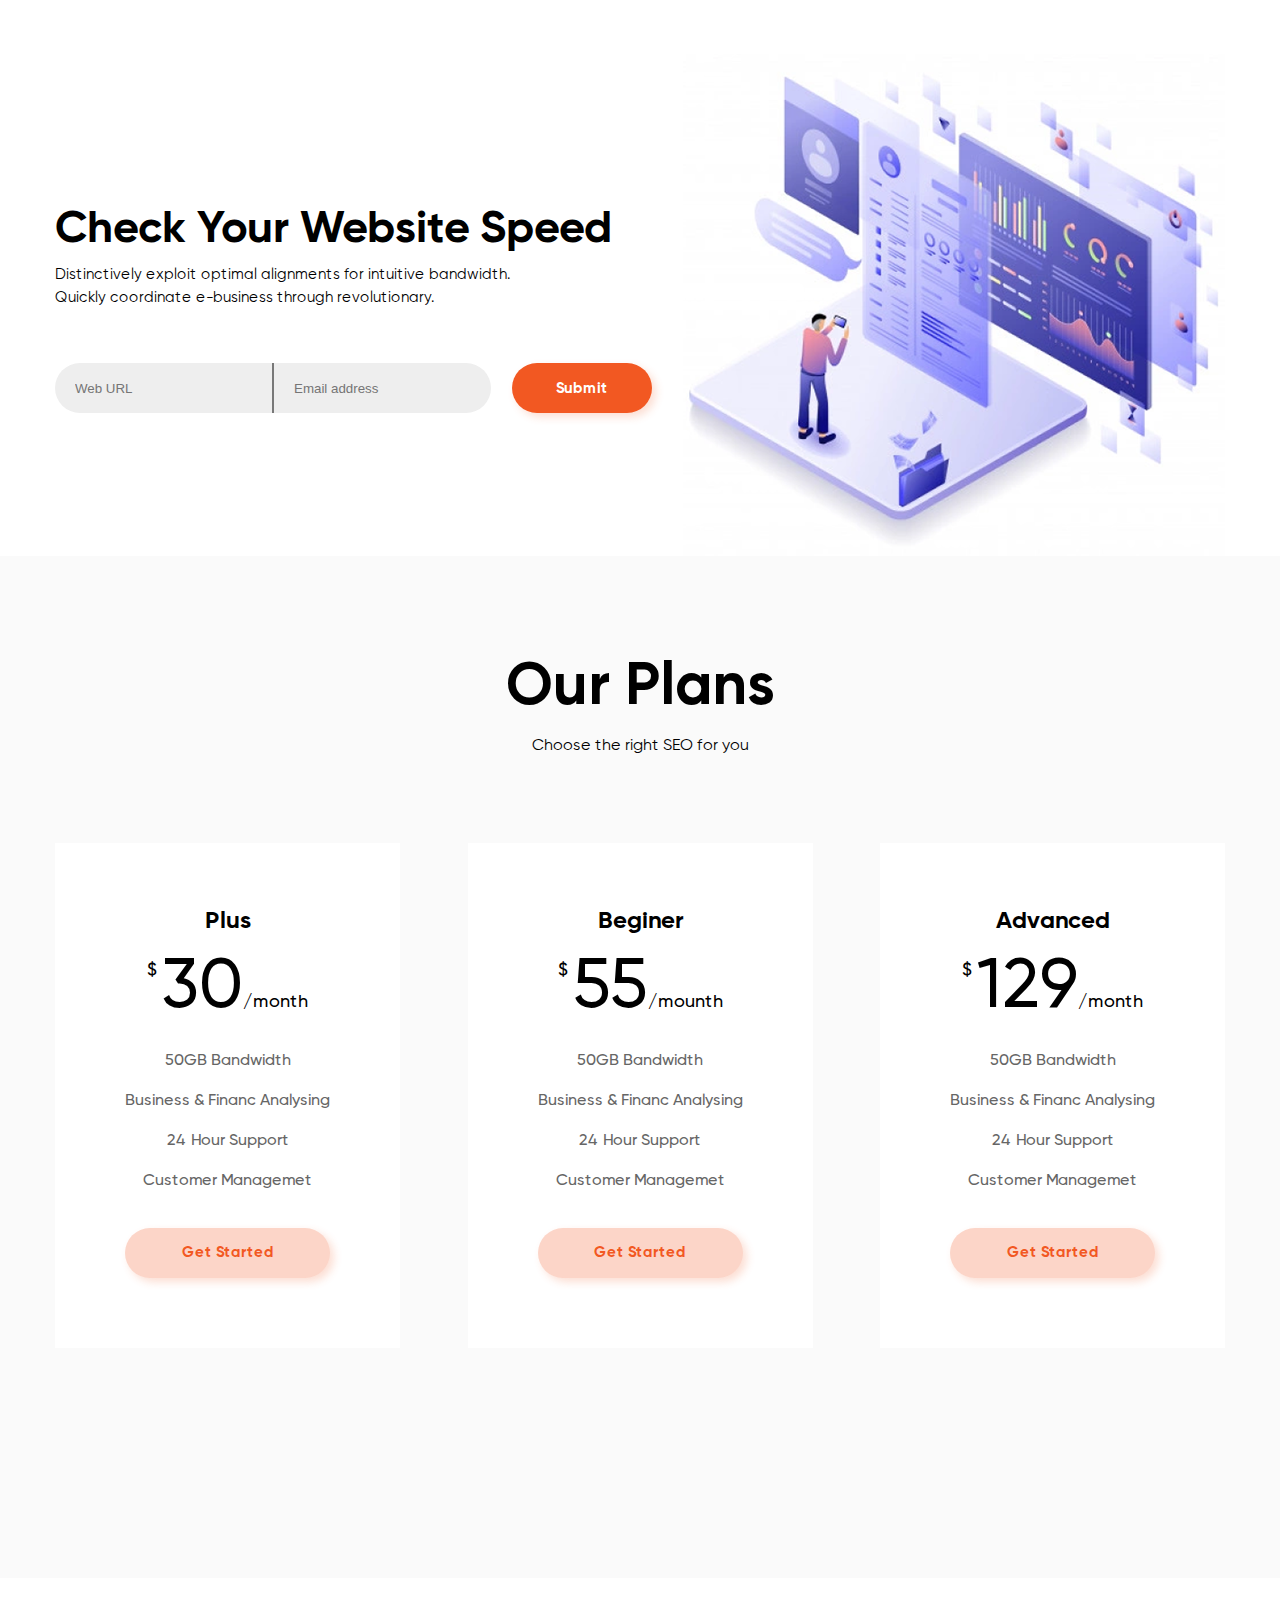
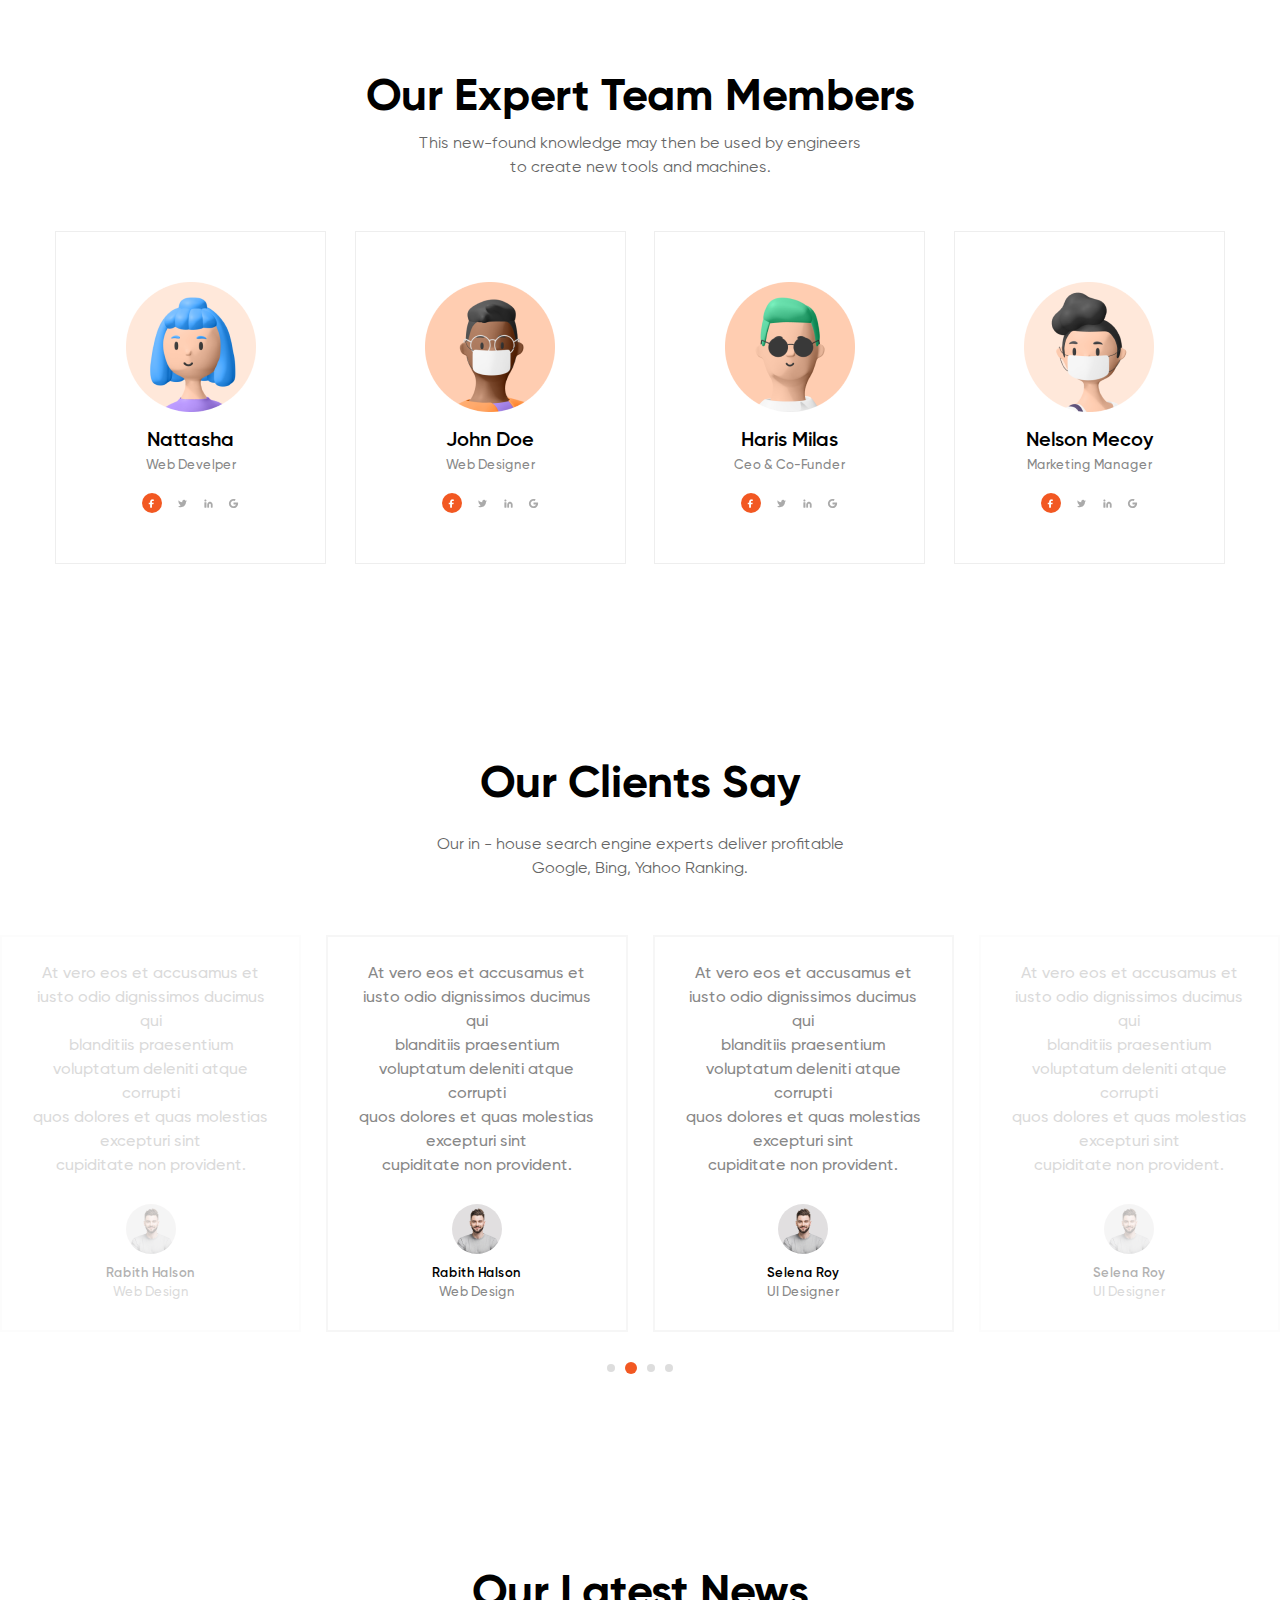
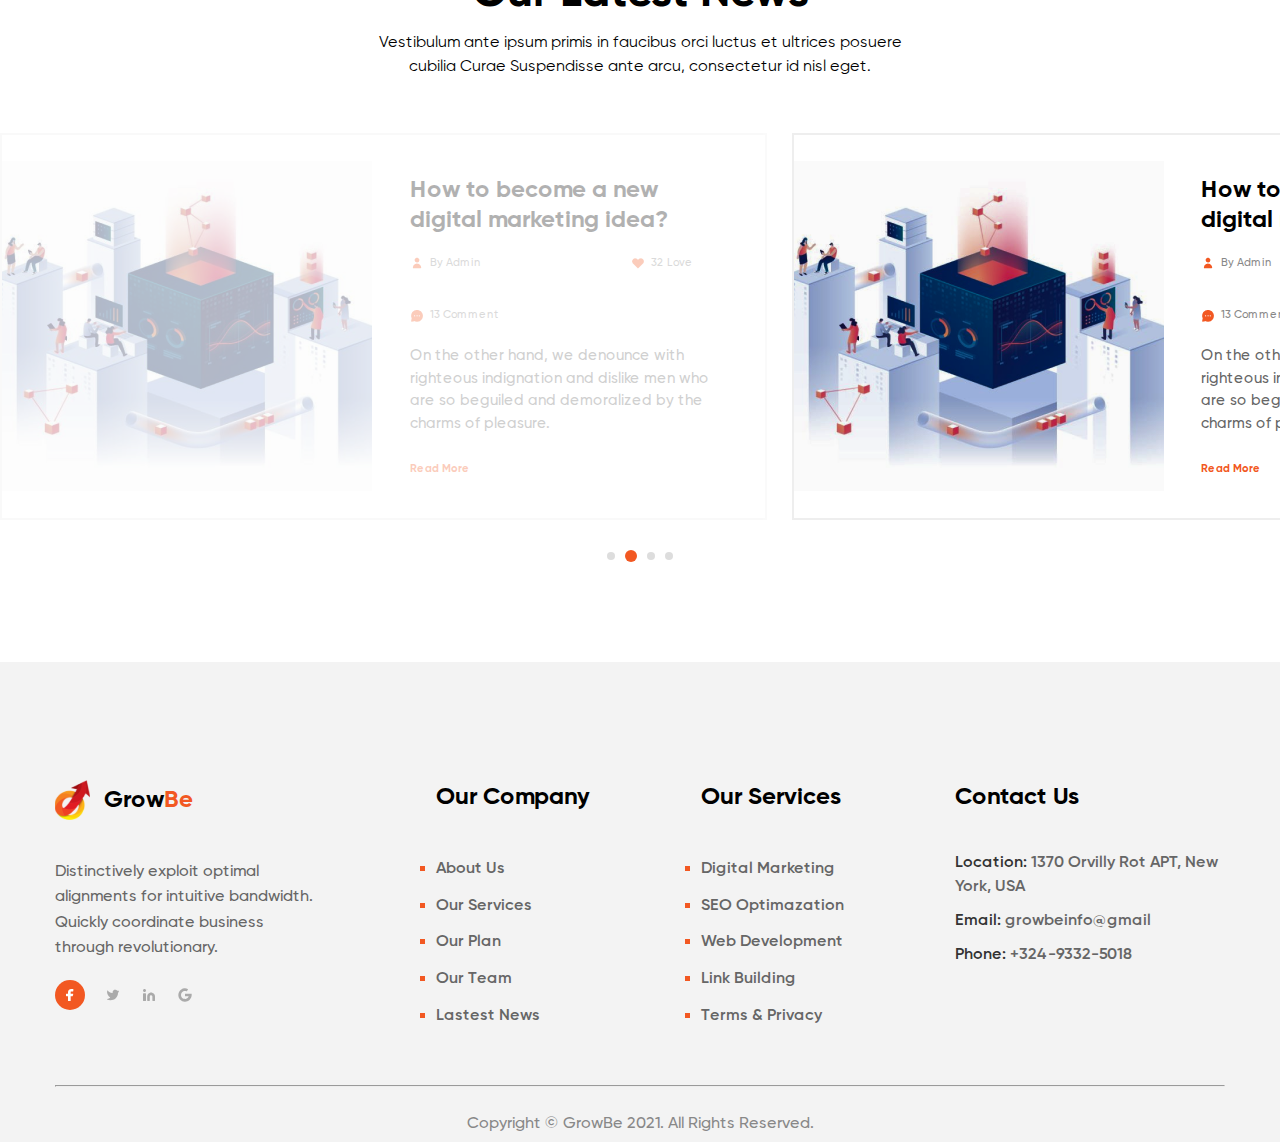
==== commit b70655ac: "fix" ====
--- a/hw3/index.html
+++ b/hw3/index.html
@@ -13,8 +13,14 @@
 <header class="header">
     <div class="container">
         <a href="#">
-            <img class="logo" src="./img/logo.png" alt="Логотип GrowBe">
+            <div class="logo">
+                <img src="./img/logo.svg" alt="Логотип GrowBe">
+                <div>
+                    <span class="logoGrow">Grow</span><span class="logoBe">Be</span>
+                </div>
+            </div>
         </a>
+
         <nav class="navigation">
             <a href="#" class="active">Home</a>
             <a href="#">About Us</a>
@@ -41,11 +47,11 @@
         <img src="./img/main.png" alt="Картинка">
     </section>
     <div class="logos container">
-        <img src="./img/1.png" alt="logo liva">
-        <img src="./img/6.png" alt="logo kanba">
-        <img src="./img/3.png" alt="logo amara">
-        <img src="./img/4.png" alt="logo aven">
-        <img src="./img/5.png" alt="logo hexlab">
+        <img src="./img/1.svg" alt="logo liva">
+        <img src="./img/6.svg" alt="logo kanba">
+        <img src="./img/3.svg" alt="logo amara">
+        <img src="./img/4.svg" alt="logo aven">
+        <img src="./img/5.svg" alt="logo hexlab">
         <img src="./img/6.png" alt="logo kanba">
     </div>
     <section class="section2">
@@ -66,7 +72,7 @@
     </section>
     <section class="section3 container">
         <div class="section3__item">
-            <img src="./img/icon1.png" alt="">
+            <img src="./img/icon1.svg" alt="">
             <h3>Grow Your Business</h3>
             <p class="section3__item__about text1">Leverage agile frameworks to provide a robust synopsis for high level
                 overviews.</p>
@@ -75,7 +81,7 @@
             </a>
         </div>
         <div class="section3__item">
-            <img src="./img/icon3.png" alt="">
+            <img src="./img/icon3.svg" alt="">
             <h3>Get Quality Ieads</h3>
             <p class="section3__item__about text1">Leverage agile frameworks to provide a robust synopsis for high level
                 overviews.</p>
@@ -84,7 +90,7 @@
             </a>
         </div>
         <div class="section3__item">
-            <img src="./img/icon2.png" alt="">
+            <img src="./img/icon2.svg" alt="">
             <h3>Drive More Sales</h3>
             <p class="section3__item__about text1">Leverage agile frameworks to provide a robust synopsis for high level
                 overviews.</p>
@@ -148,7 +154,7 @@
                 e-business applications through revolutionary.</p>
             <div class="section5__box">
                 <div class="section5__item">
-                    <img src="./img/icon4.png" alt="social media marketing">
+                    <img src="./img/icon4.svg" alt="social media marketing">
                     <div>
                         <h4>Social Media Marketing</h4>
                         <p class="text1">Business applications through revolutionary catalysts for chang the Seamlessly
@@ -156,7 +162,7 @@
                     </div>
                 </div>
                 <div class="section5__item">
-                    <img src="./img/icon5.png" alt="email marketing">
+                    <img src="./img/icon5.svg" alt="email marketing">
                     <div>
                         <h4>Email Marketing</h4>
                         <p class="text1">Business applications through revolutionary catalysts for chang the Seamlessly
@@ -164,7 +170,7 @@
                     </div>
                 </div>
                 <div class="section5__item">
-                    <img src="./img/icon6.png" alt="seo">
+                    <img src="./img/icon6.svg" alt="seo">
                     <div>
                         <h4>SEO Optimization</h4>
                         <p class="text1">Business applications through revolutionary catalysts for chang the Seamlessly
@@ -212,7 +218,7 @@
                 <div class="section7__btn">
                     <div>
                         <input class="input1" placeholder="Web URL"><input class="input2"
-                                                                                   placeholder="Email address">
+                                                                           placeholder="Email address">
                     </div>
                     <button class="button1">Submit</button>
                 </div>
@@ -262,10 +268,7 @@
                 <p class="expert_name">Nattasha</p>
                 <p class="expert_decription">Web Develper</p>
                 <div class="social">
-                    <a href="#"><img src="./img/facebook.png" alt="facebook"></a>
-                    <a href="#"><img src="./img/twitter.png" alt="twitter"></a>
-                    <a href="#"><img src="./img/in.png" alt="in"></a>
-                    <a href="#"><img src="./img/google.png" alt="google"></a>
+                    <img src="./img/social_icon.svg">
                 </div>
             </div>
             <div class="experts_item">
@@ -273,10 +276,7 @@
                 <p class="expert_name">John Doe</p>
                 <p class="expert_decription">Web Designer</p>
                 <div class="social">
-                    <a href="#"><img src="./img/facebook.png" alt="facebook"></a>
-                    <a href="#"><img src="./img/twitter.png" alt="twitter"></a>
-                    <a href="#"><img src="./img/in.png" alt="in"></a>
-                    <a href="#"><img src="./img/google.png" alt="google"></a>
+                    <img src="./img/social_icon.svg">
                 </div>
             </div>
             <div class="experts_item">
@@ -284,10 +284,7 @@
                 <p class="expert_name">Haris Milas</p>
                 <p class="expert_decription">Ceo & Co-Funder</p>
                 <div class="social">
-                    <a href="#"><img src="./img/facebook.png" alt="facebook"></a>
-                    <a href="#"><img src="./img/twitter.png" alt="twitter"></a>
-                    <a href="#"><img src="./img/in.png" alt="in"></a>
-                    <a href="#"><img src="./img/google.png" alt="google"></a>
+                    <img src="./img/social_icon.svg">
                 </div>
             </div>
             <div class="experts_item">
@@ -333,8 +330,9 @@
                 </div>
                 <div class="client_item shadow">
                     <p class="client_description">At vero eos et accusamus et iusto odio dignissimos ducimus qui<br>blanditiis
-                    praesentium voluptatum deleniti atque corrupti<br>quos dolores et quas molestias excepturi sint<br>cupiditate
-                    non provident.</p>
+                        praesentium voluptatum deleniti atque corrupti<br>quos dolores et quas molestias excepturi
+                        sint<br>cupiditate
+                        non provident.</p>
                     <img src="img/client1.png" alt="">
                     <p class="client_name">Selena Roy</p>
                     <p class="client_industry">UI Designer</p>
@@ -342,10 +340,7 @@
             </div>
         </div>
         <div class="dots">
-            <img src="./img/dot1.png" alt="dot">
-            <img src="./img/dot2.png" alt="dot">
-            <img src="./img/dot1.png" alt="dot">
-            <img src="./img/dot1.png" alt="dot">
+            <img src="./img/dots.svg" alt="dot">
         </div>
     </section>
     <section class="section11">
@@ -429,10 +424,7 @@
             </div>
         </div>
         <div class="dots">
-            <img src="./img/dot1.png" alt="dot">
-            <img src="./img/dot2.png" alt="dot">
-            <img src="./img/dot1.png" alt="dot">
-            <img src="./img/dot1.png" alt="dot">
+            <img src="./img/dots.svg" alt="dot">
         </div>
     </section>
 </main>
@@ -440,15 +432,24 @@
     <div class="container">
         <div class="footer__box">
             <div class="footer__item">
-                <img src="./img/logo.png" alt="GrowBe" class="footer__logo">
+                <a href="#">
+                    <div class="logo footer__logo">
+                        <img src="./img/logo.svg" alt="Логотип GrowBe">
+                        <div>
+                            <span class="logoGrow">Grow</span><span class="logoBe">Be</span>
+                        </div>
+                    </div>
+                </a>
+
                 <p class="footer__about">Distinctively exploit optimal alignments for intuitive bandwidth. Quickly
                     coordinate business through
                     revolutionary.</p>
                 <div class="social">
-                    <a href="#"><img src="./img/facebook.png" alt="facebook"></a>
-                    <a href="#"><img src="./img/twitter.png" alt="twitter"></a>
-                    <a href="#"><img src="./img/in.png" alt="in"></a>
-                    <a href="#"><img src="./img/google.png" alt="google"></a>
+<!--                    <a href="#"><img src="./img/facebook.png" alt="facebook"></a>-->
+<!--                    <a href="#"><img src="./img/twitter.png" alt="twitter"></a>-->
+<!--                    <a href="#"><img src="./img/in.png" alt="in"></a>-->
+<!--                    <a href="#"><img src="./img/google.png" alt="google"></a>-->
+                    <img src="img/social_icon2.svg" alt="">
                 </div>
             </div>
             <div class="footer__item">
--- a/hw3/style.css
+++ b/hw3/style.css
@@ -38,6 +38,32 @@
 
 .logo {
     max-width: 137px;
+    max-width: 137px;
+    display: flex;
+    flex-wrap: nowrap;
+    flex-direction: row;
+    justify-content: center;
+    align-items: center;
+    gap: 14px;
+}
+
+.logoGrow {
+    color: #000;
+
+    font-family: Gilroy-Bold, serif;
+    font-size: 24px;
+    font-style: normal;
+    font-weight: 400;
+    line-height: normal;
+}
+
+.logoBe {
+    color: #F25822;
+    font-family: Gilroy-Bold, serif;
+    font-size: 24px;
+    font-style: normal;
+    font-weight: 400;
+    line-height: normal;
 }
 
 .container {
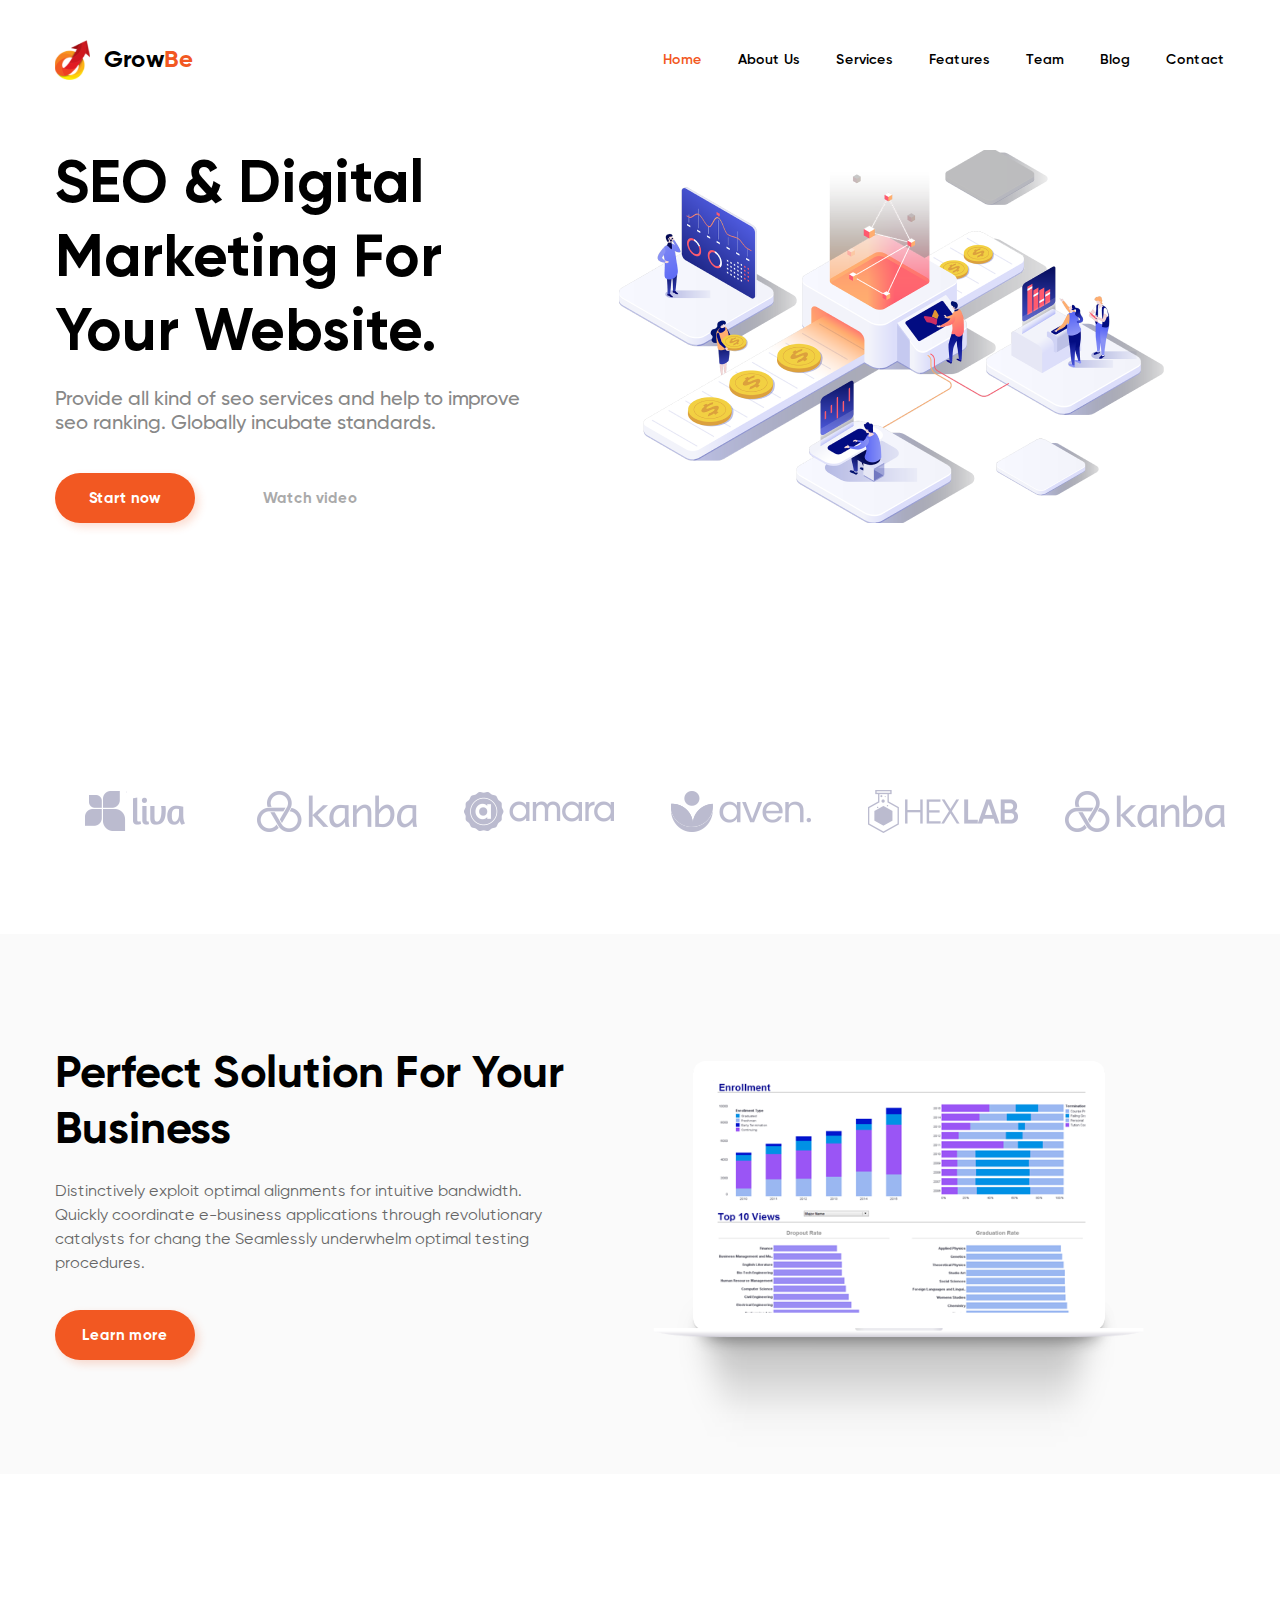
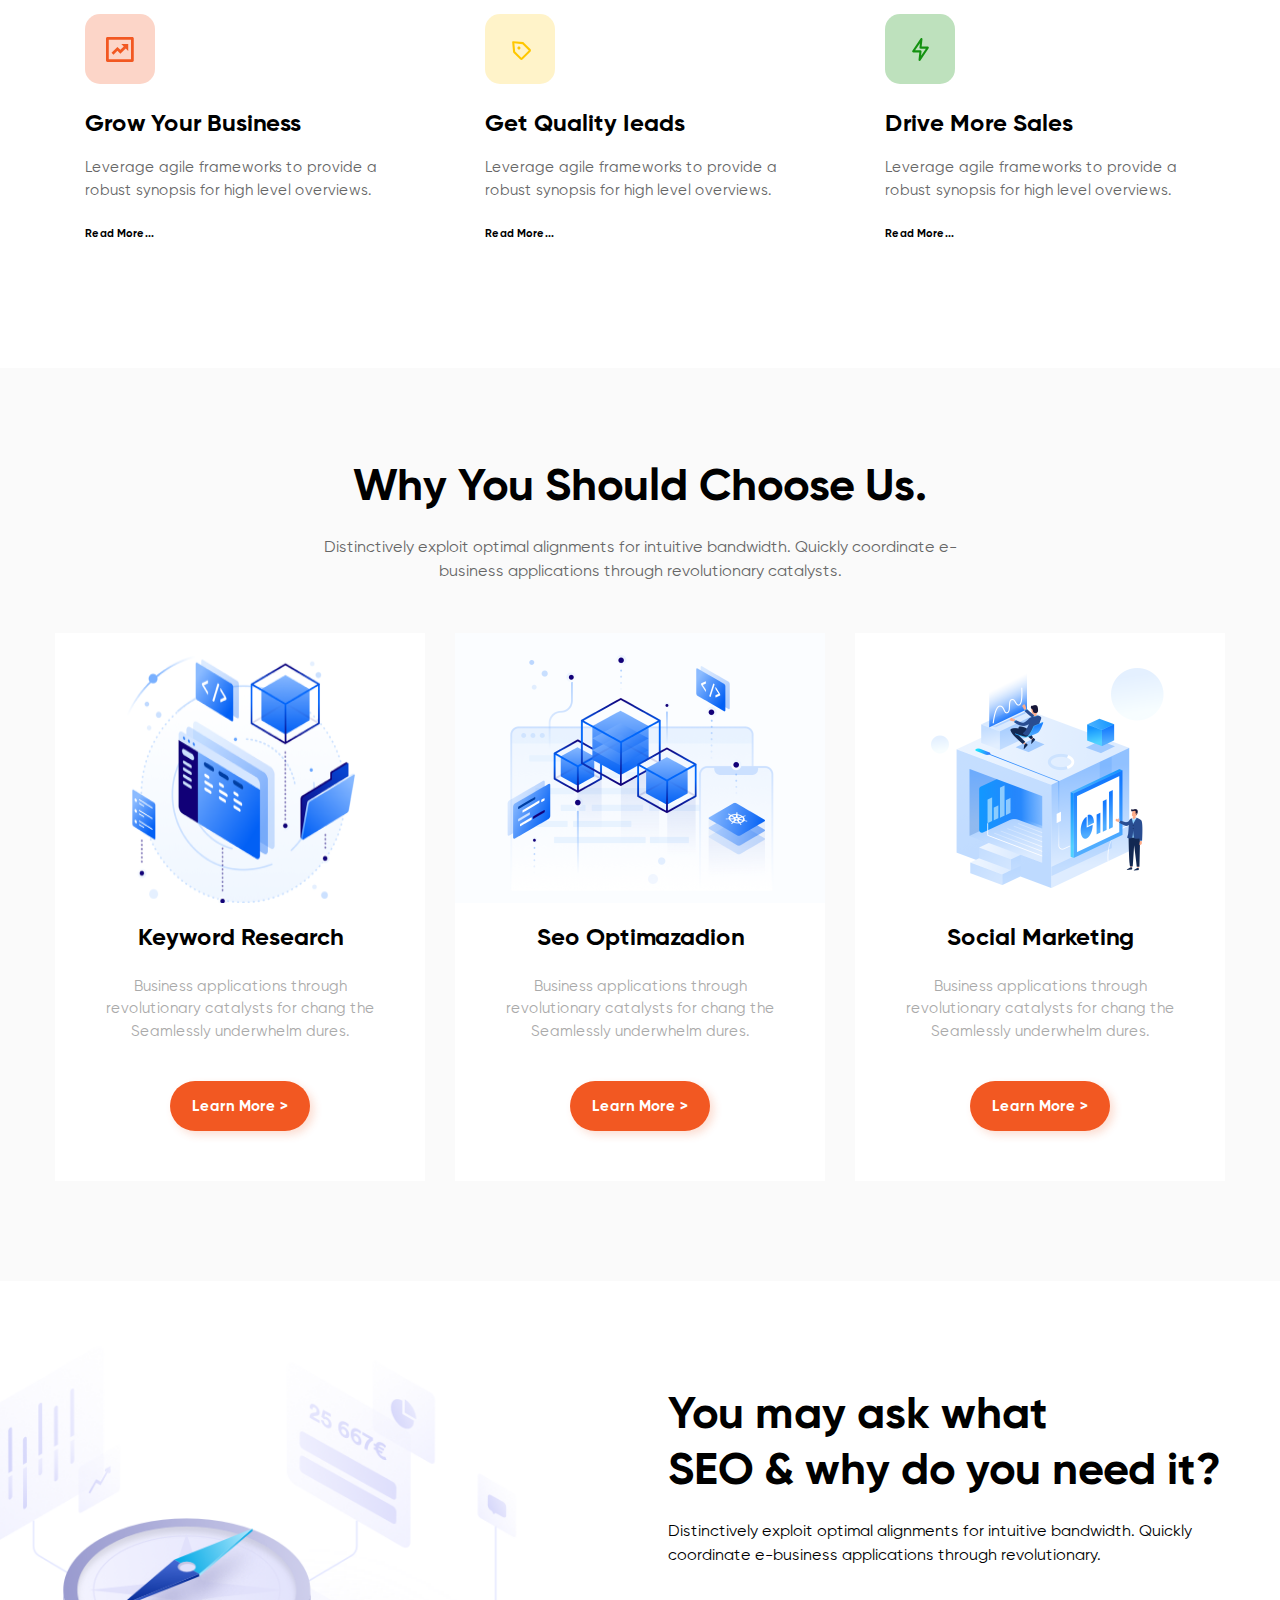
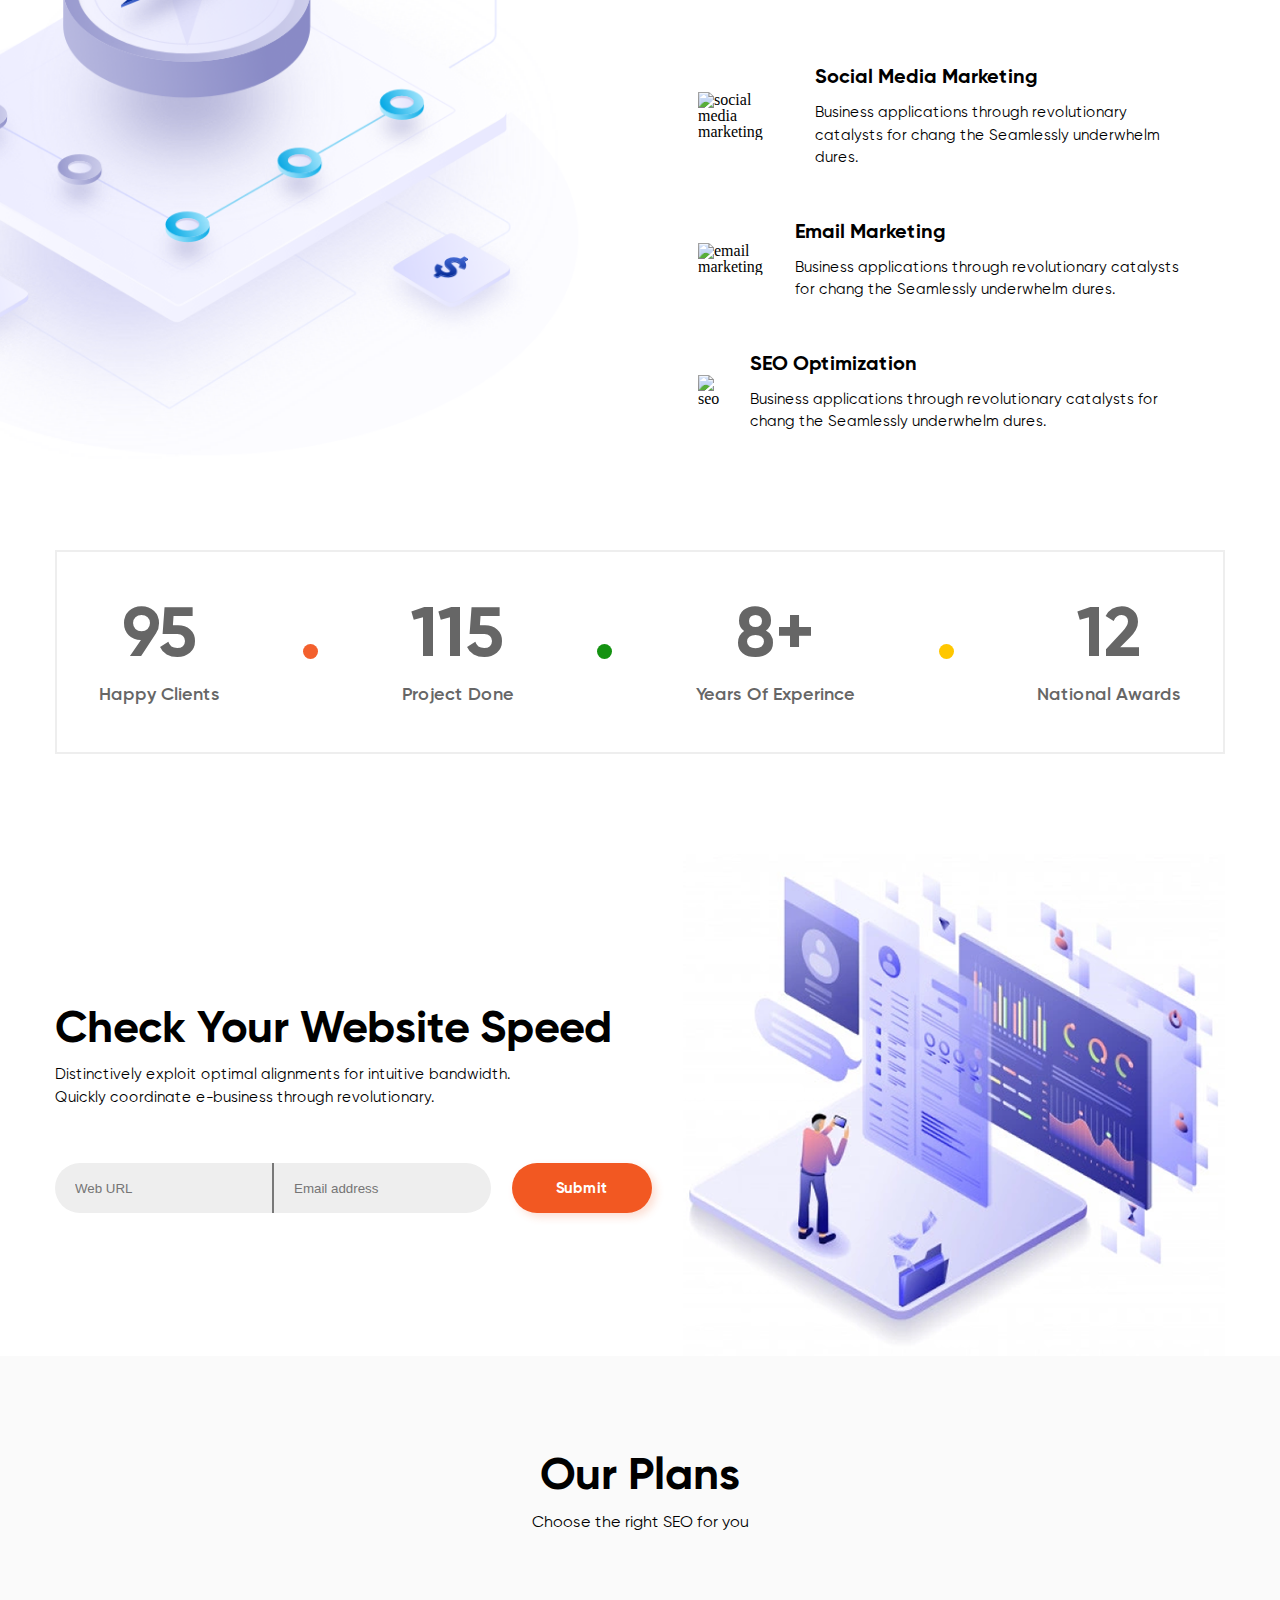
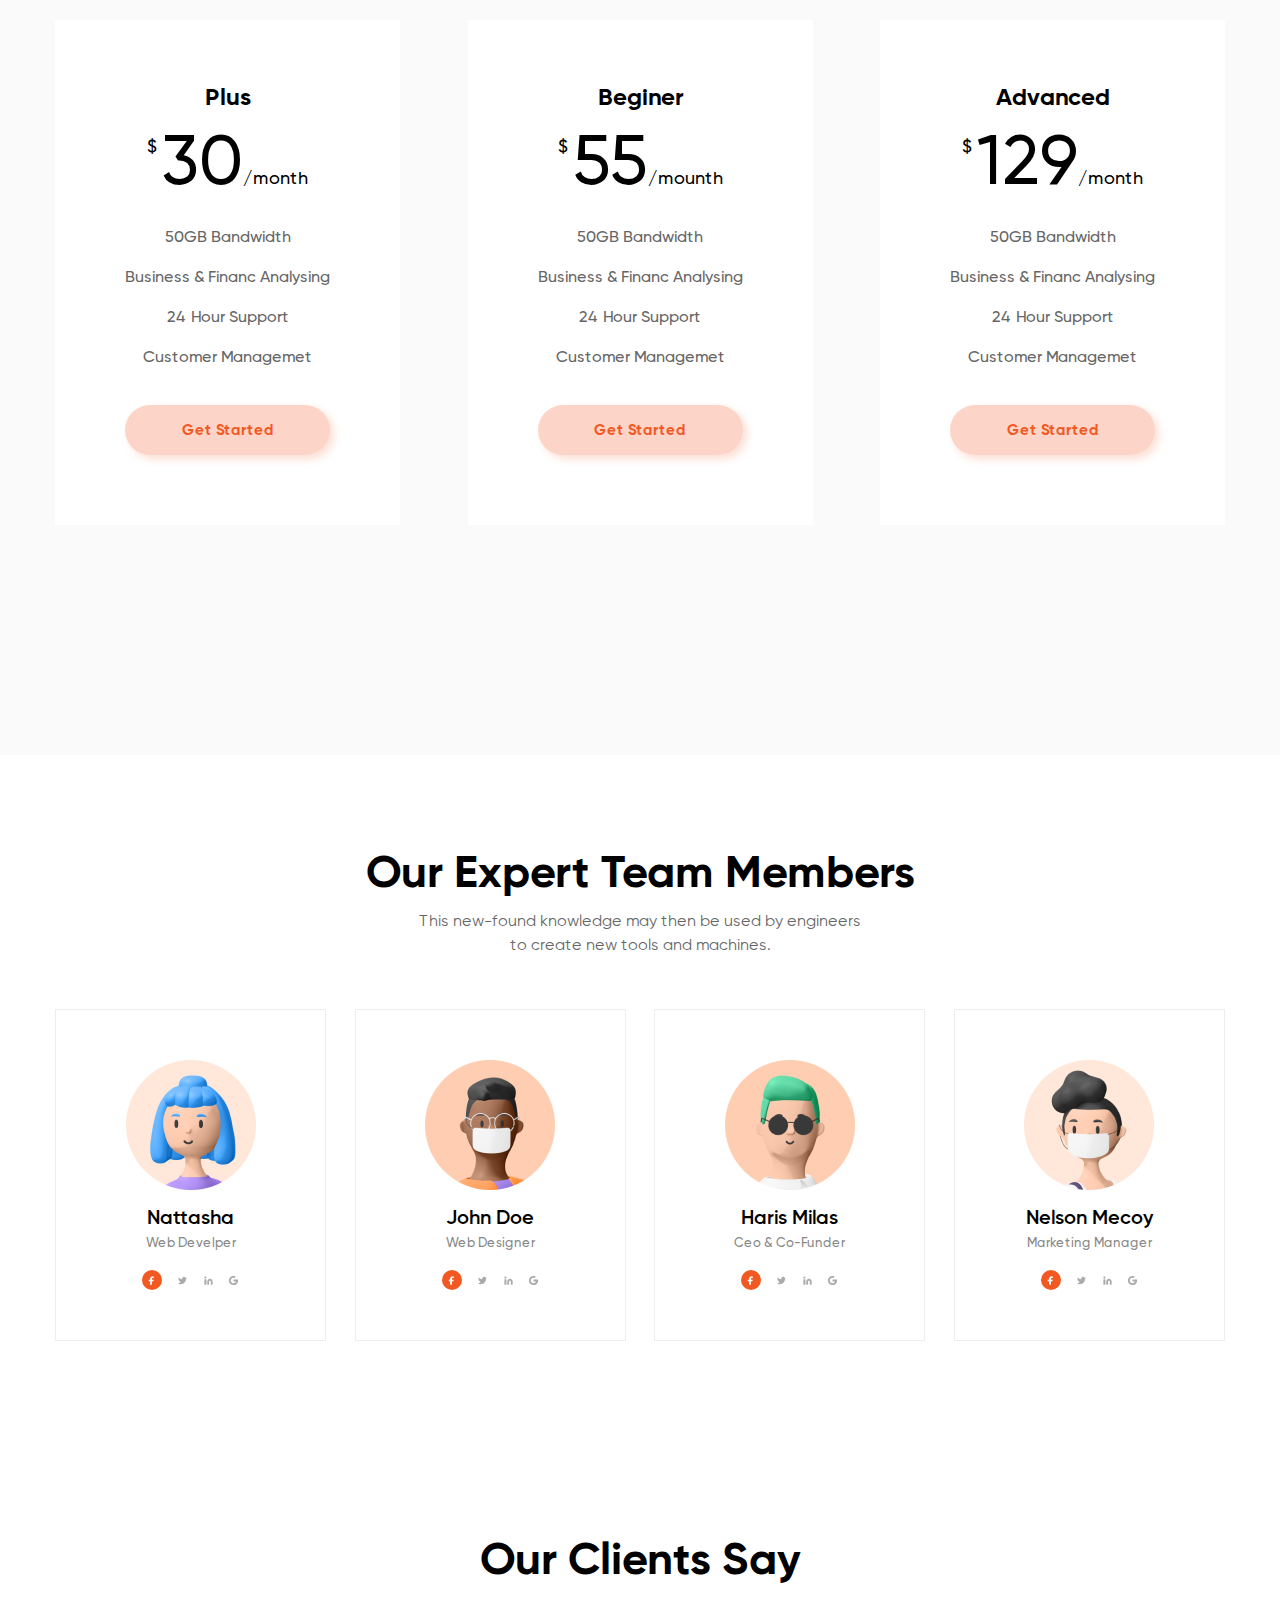
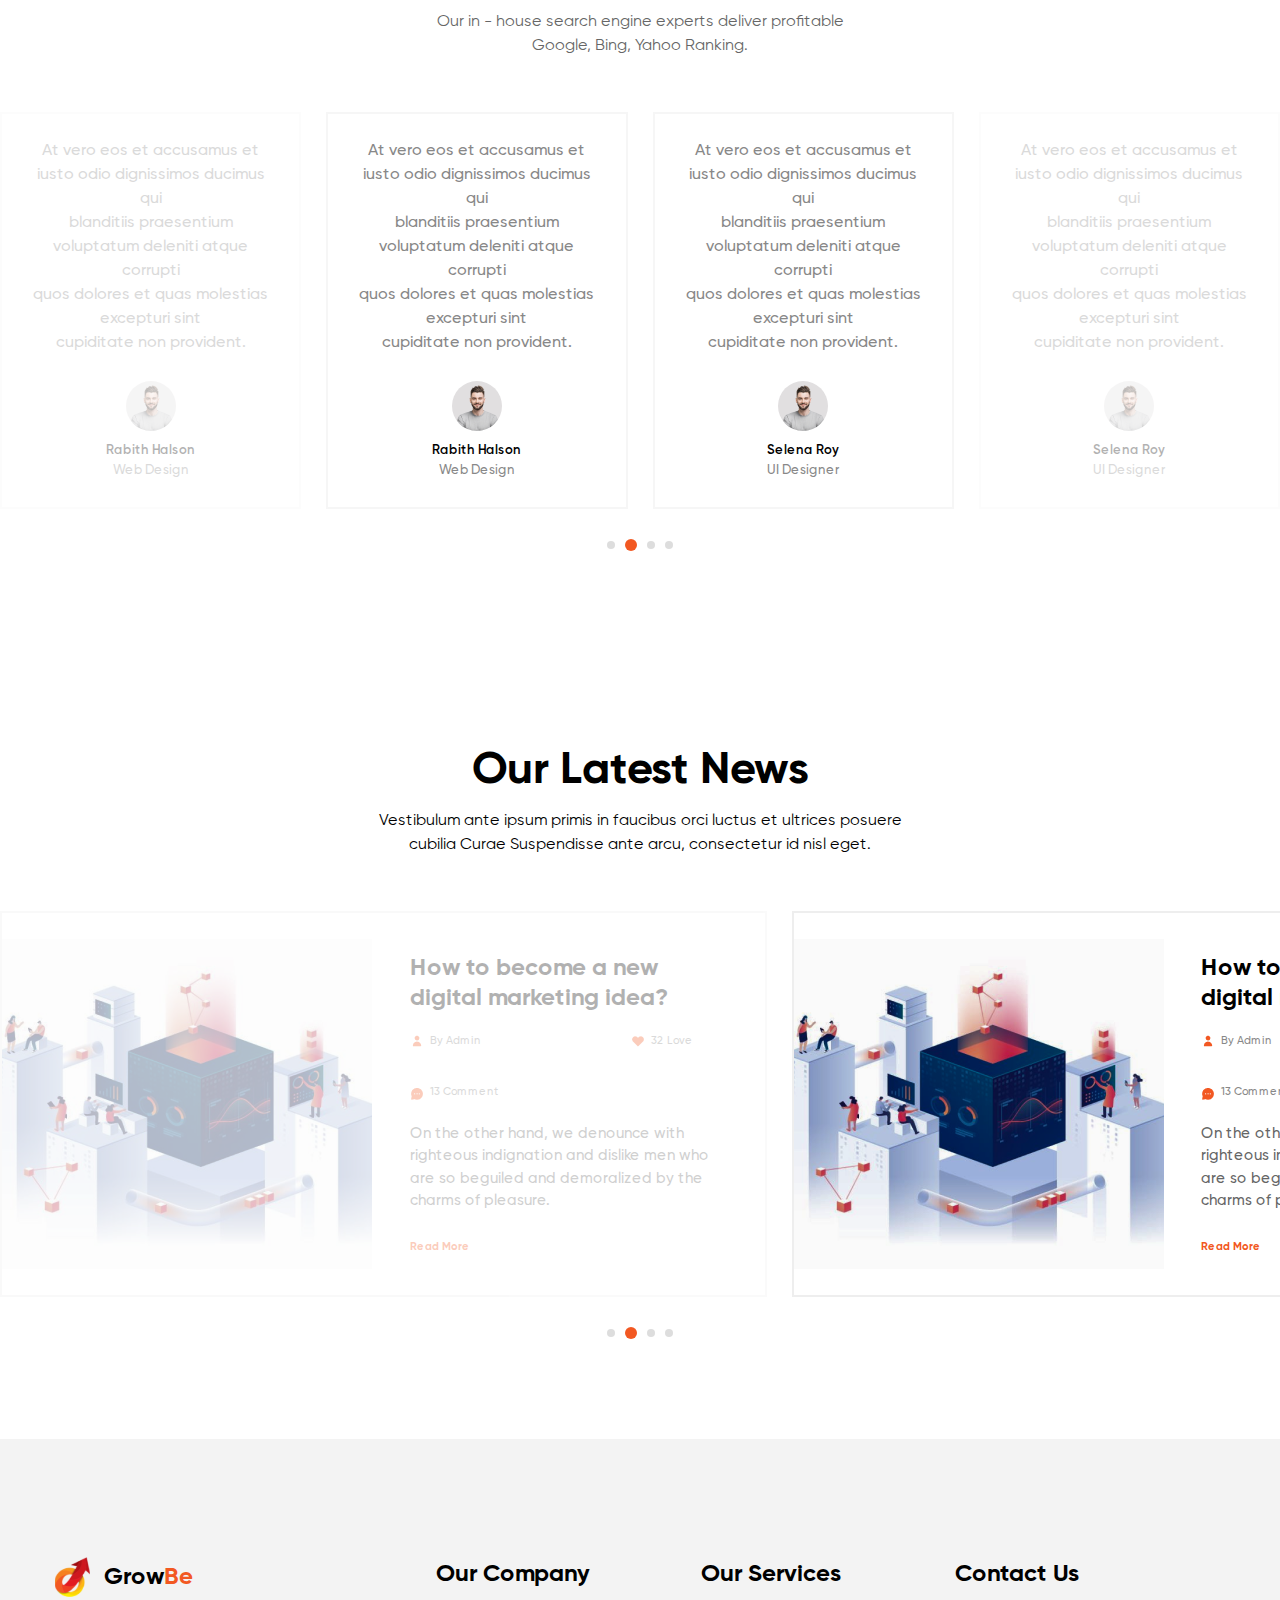
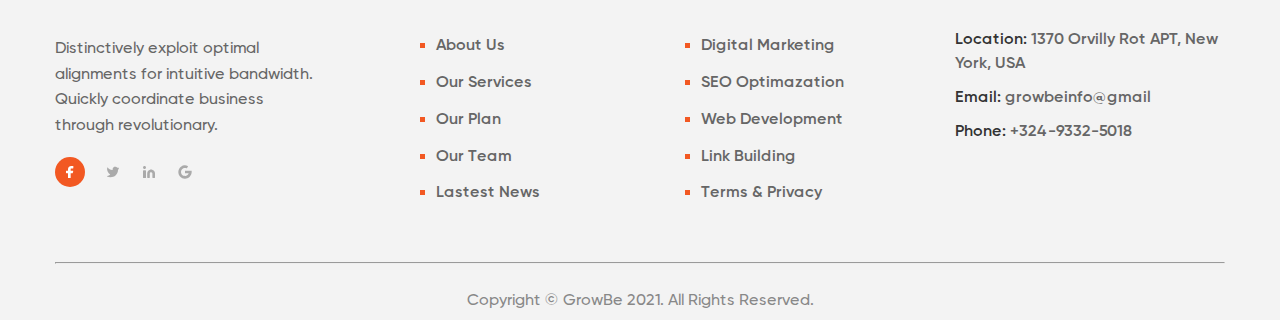
==== commit a5db170b: "fix image" ====
--- a/hw3/index.html
+++ b/hw3/index.html
@@ -145,8 +145,10 @@
             </div>
         </div>
     </section>
-    <section class="section5">
-        <img src="./img/compass.png" alt="Compass">
+    <section class="section5 container">
+        <div class="section5__leftside">
+            <img class="compass" src="./img/compass.png" alt="Compass">
+        </div>
         <div class="section5__rightside">
             <h2>You may ask what<br>SEO & why do you need it?</h2>
             <p class="section5__about text2">Distinctively exploit optimal alignments for intuitive bandwidth. Quickly
@@ -445,10 +447,10 @@
                     coordinate business through
                     revolutionary.</p>
                 <div class="social">
-<!--                    <a href="#"><img src="./img/facebook.png" alt="facebook"></a>-->
-<!--                    <a href="#"><img src="./img/twitter.png" alt="twitter"></a>-->
-<!--                    <a href="#"><img src="./img/in.png" alt="in"></a>-->
-<!--                    <a href="#"><img src="./img/google.png" alt="google"></a>-->
+                    <!--                    <a href="#"><img src="./img/facebook.png" alt="facebook"></a>-->
+                    <!--                    <a href="#"><img src="./img/twitter.png" alt="twitter"></a>-->
+                    <!--                    <a href="#"><img src="./img/in.png" alt="in"></a>-->
+                    <!--                    <a href="#"><img src="./img/google.png" alt="google"></a>-->
                     <img src="img/social_icon2.svg" alt="">
                 </div>
             </div>
--- a/hw3/style.css
+++ b/hw3/style.css
@@ -37,7 +37,6 @@
 }
 
 .logo {
-    max-width: 137px;
     max-width: 137px;
     display: flex;
     flex-wrap: nowrap;
@@ -364,13 +363,26 @@
     flex-direction: row;
     flex-wrap: wrap;
     align-content: center;
-    justify-content: center;
-    align-items: center;
+    justify-content: space-between;
+    align-items: flex-start;
+    padding-top: 107px;
+}
+
+.section5__leftside {
+    position: relative;
+    width: 557px;
+}
+
+.section5__leftside .compass {
+    position: absolute;
+    top: -70px;
+    left: -350px;
+    max-width: 900px;
 }
 
 .section5__rightside {
     max-width: 557px;
-    padding-top: 107px;
+
 }
 
 .section5__about {
@@ -502,6 +514,12 @@
 
 .section8 h1 {
     text-align: center;
+    color: #000;
+
+    font-family: Gilroy-Bold, serif;
+    font-size: 45px;
+    font-style: normal;
+    font-weight: 400;
     line-height: 150%; /* 67.5px */
 }
 
@@ -757,9 +775,6 @@
 .section11 {
     padding-bottom: 100px;
     padding-top: 86px;
-    /*max-width: 1920px;*/
-    /*overflow: hidden;*/
-    /*margin: 0 auto;*/
 }
 
 .section11 h2 {
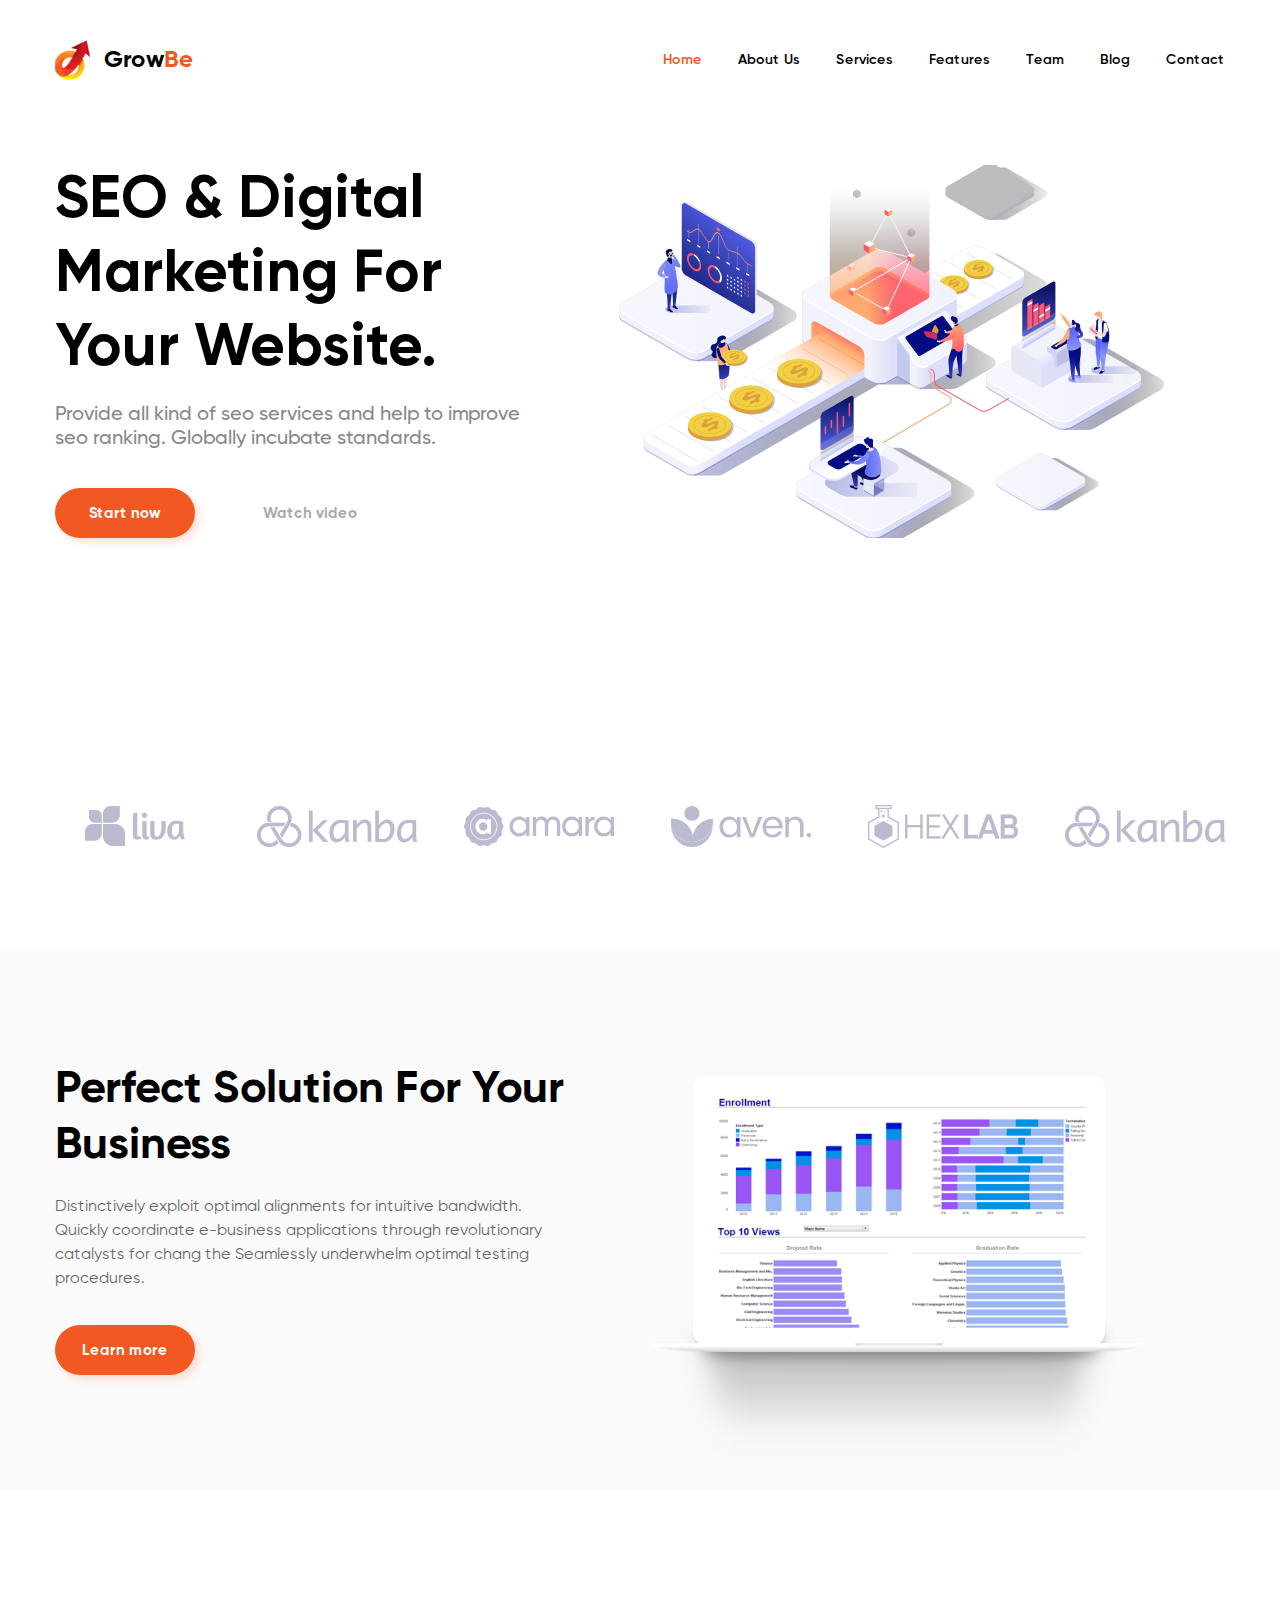
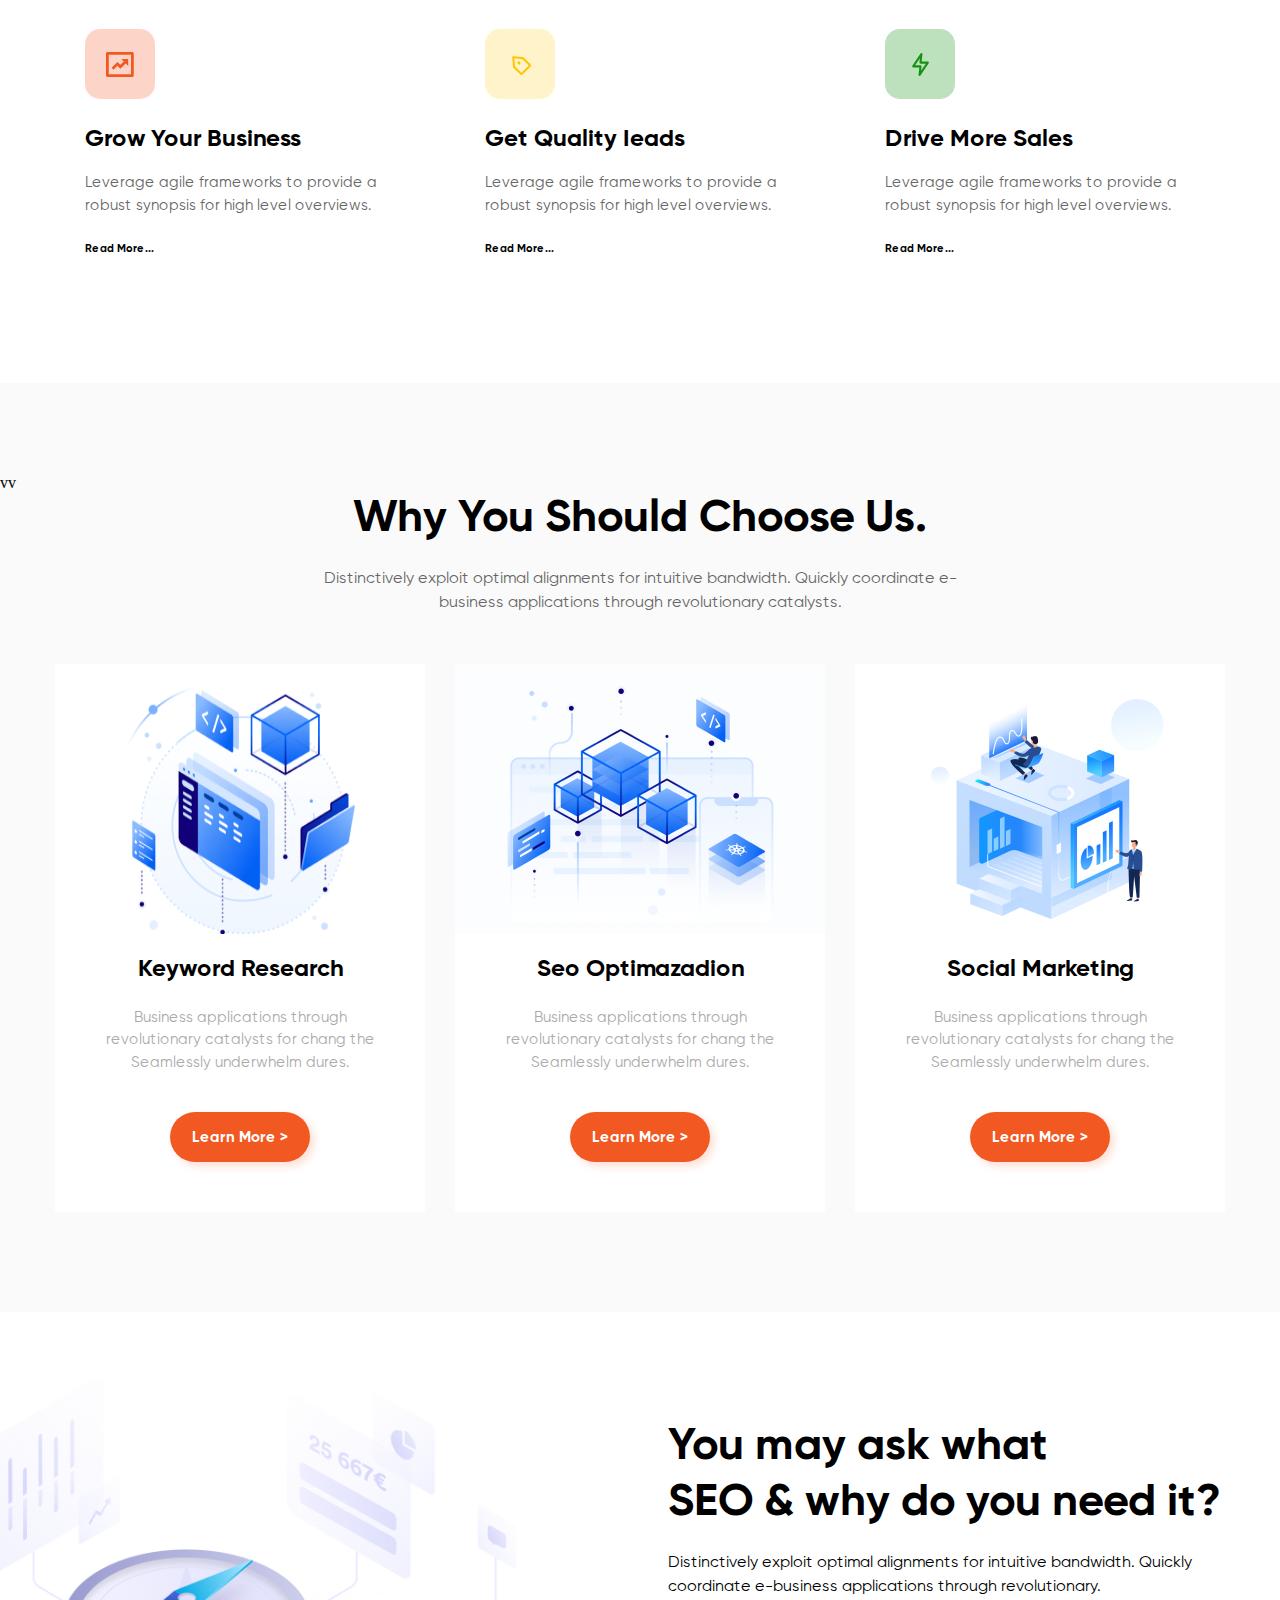
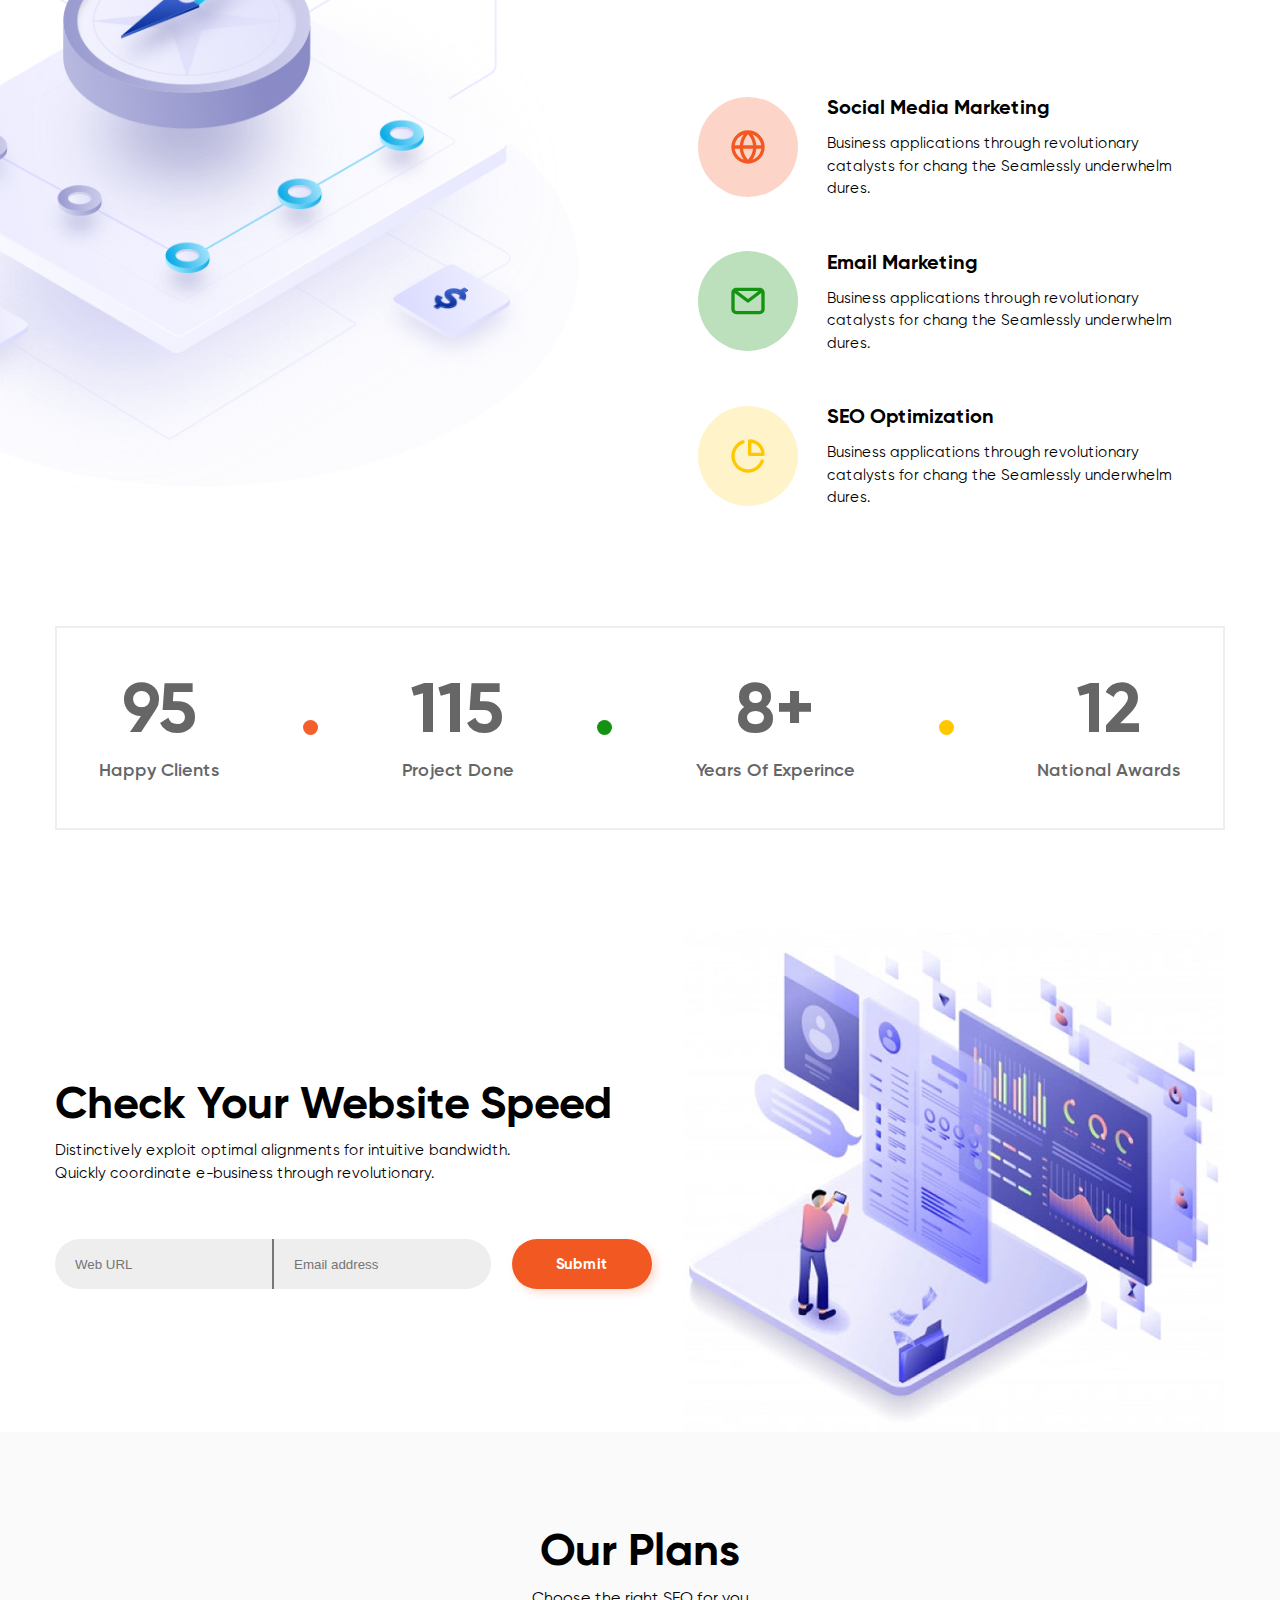
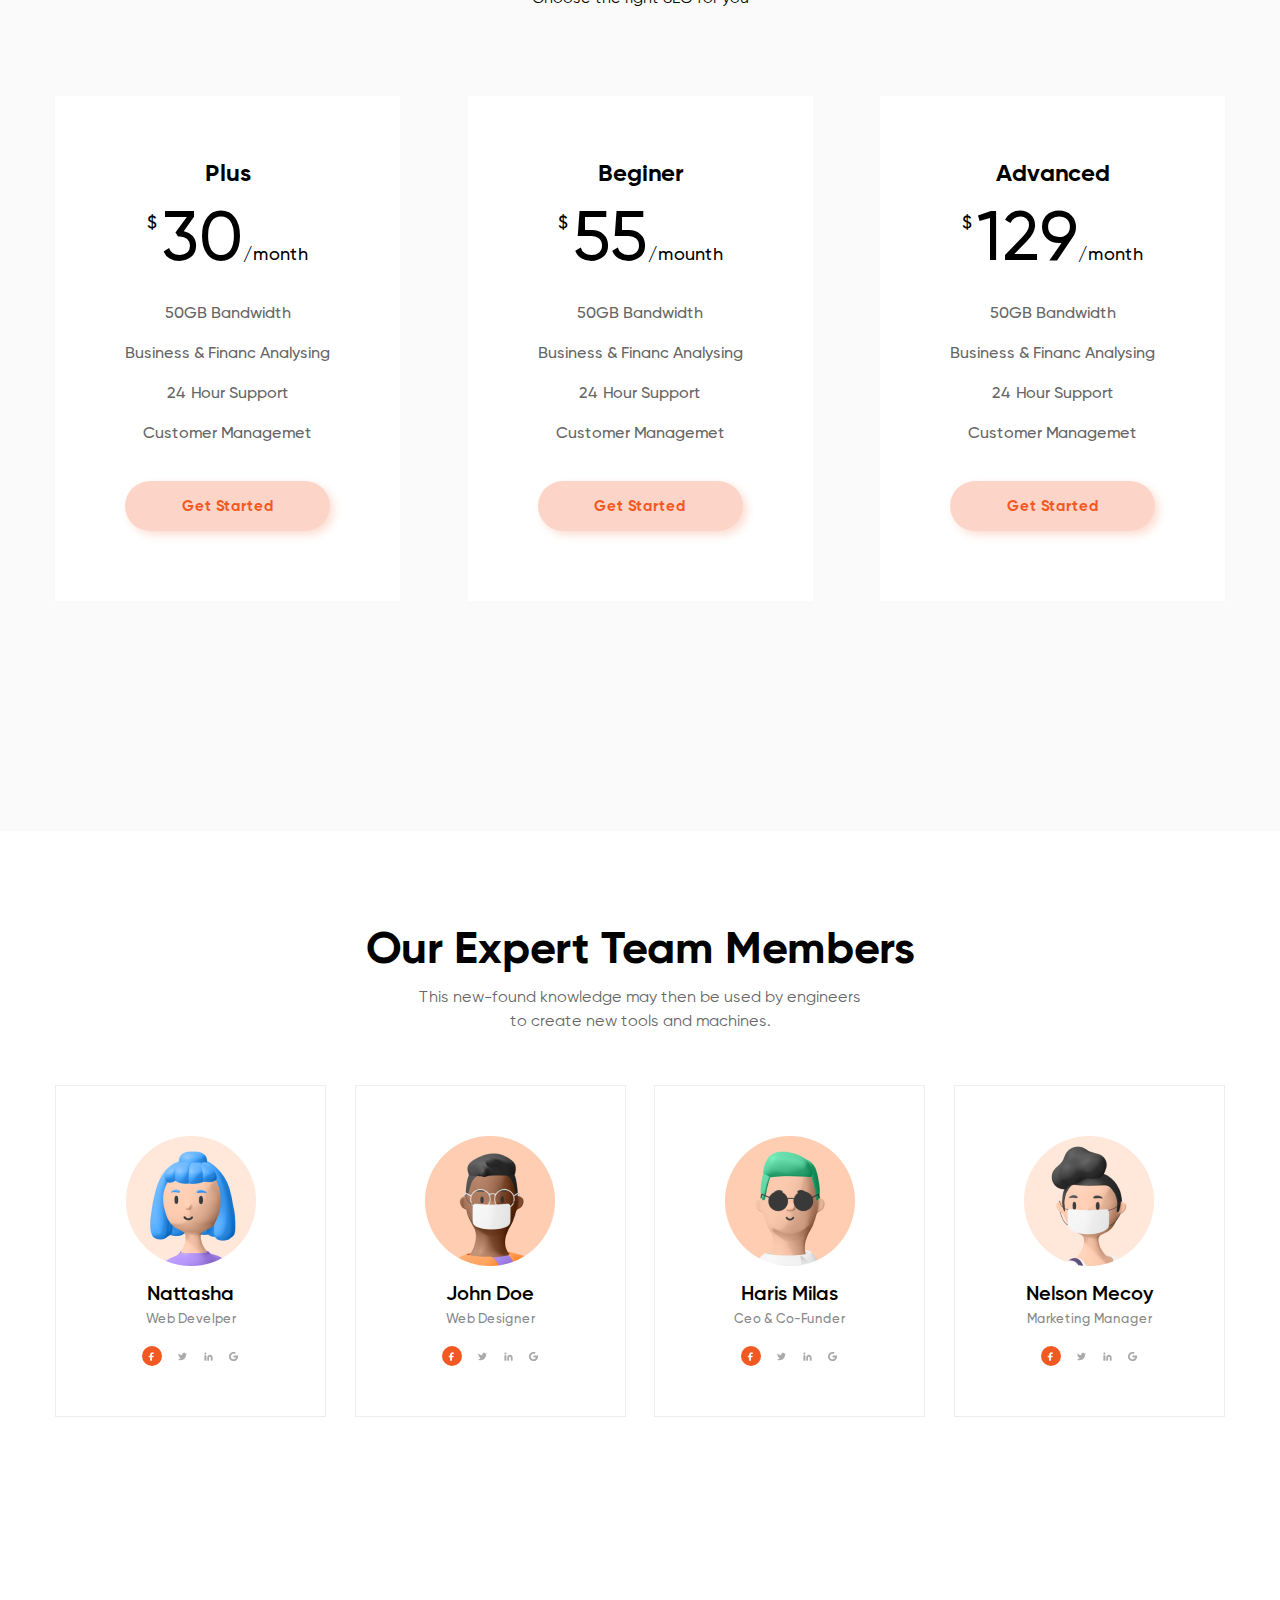
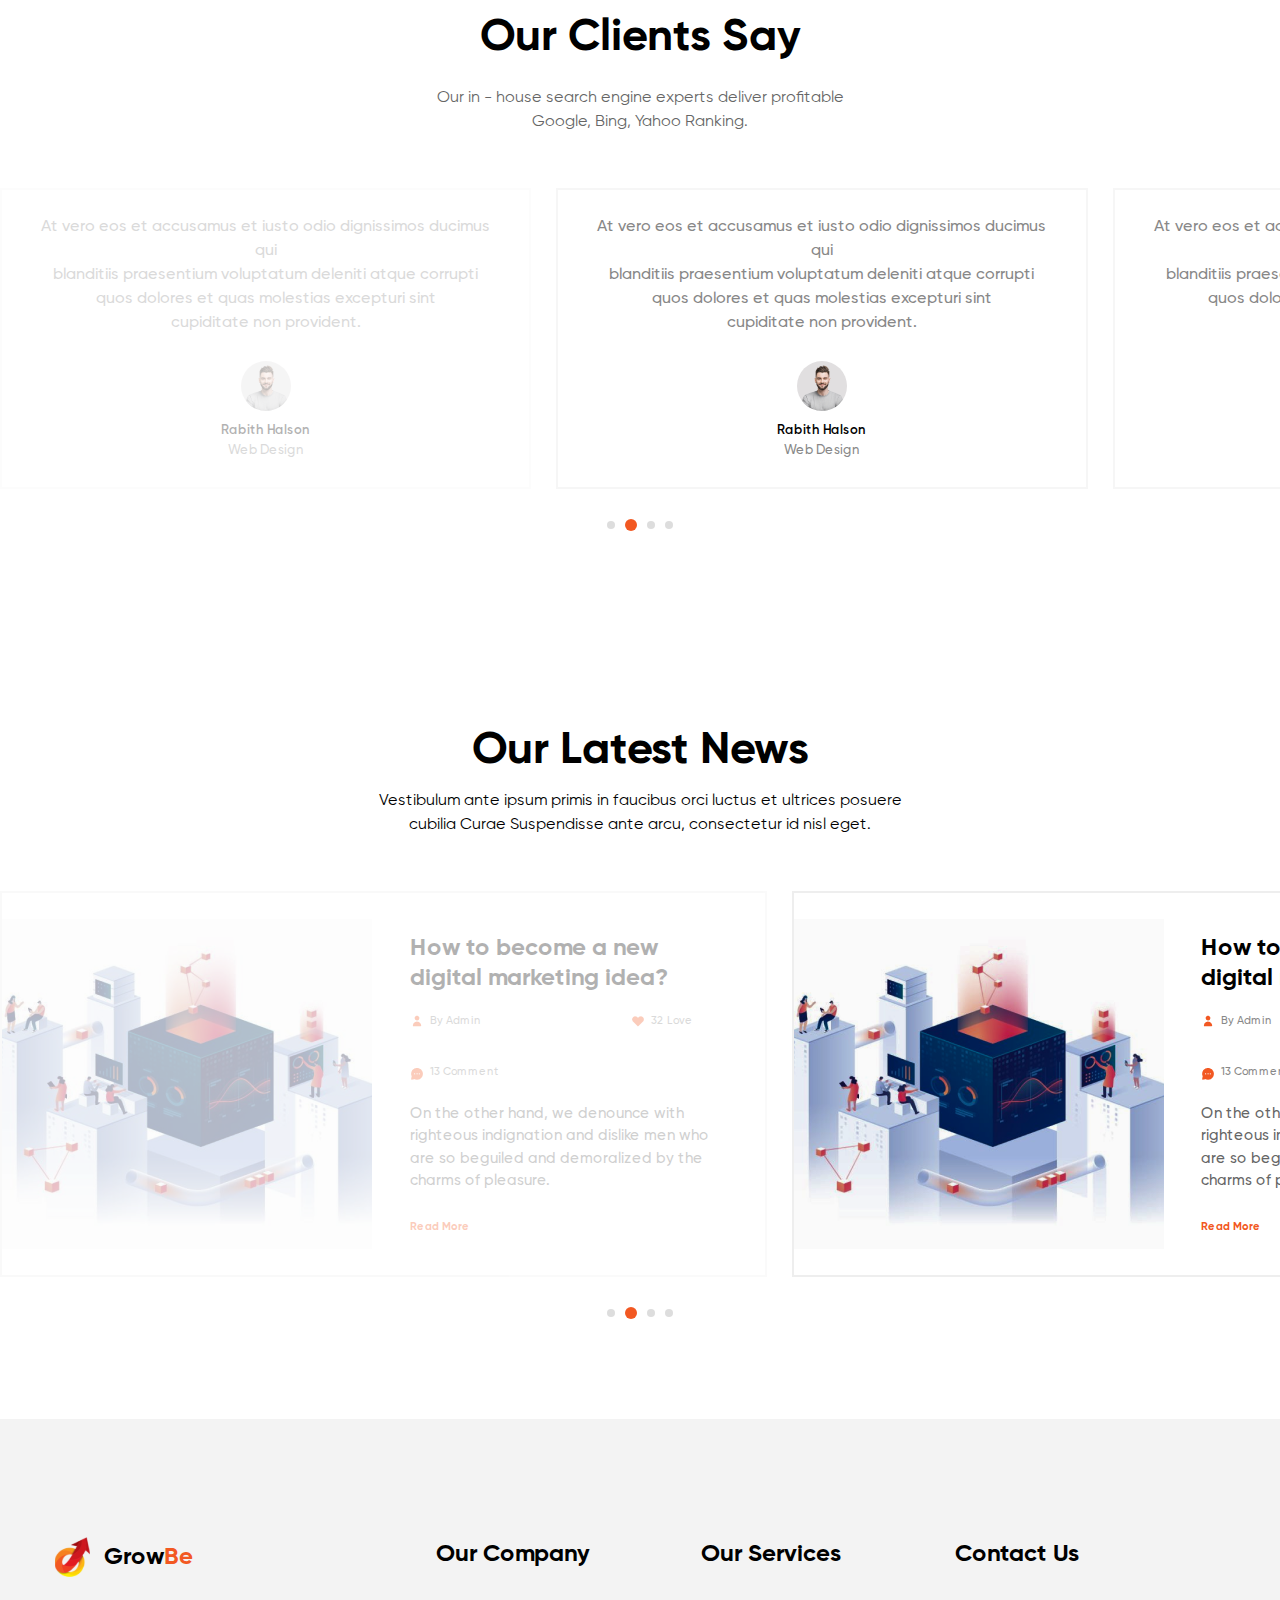
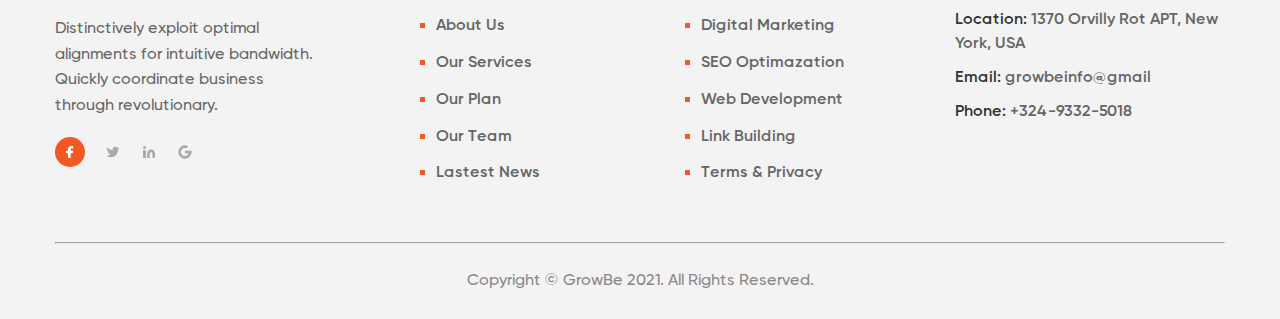
==== commit 577aca68: "update" ====
--- a/hw3/index.html
+++ b/hw3/index.html
@@ -99,7 +99,7 @@
             </a>
         </div>
     </section>
-    <section class="section4">
+    <section class="section4">vv
         <div class="container">
             <h2>Why You Should Choose Us.</h2>
             <p class="section4__about text2">Distinctively exploit optimal alignments for intuitive bandwidth. Quickly
--- a/hw3/style.css
+++ b/hw3/style.css
@@ -153,7 +153,7 @@
     justify-content: flex-start;
     flex-wrap: wrap;
     align-items: center;
-    padding-top: 69px;
+    padding-top: 84px;
     padding-bottom: 167px;
     gap: 41px;
 }
@@ -692,7 +692,7 @@
 .section10 {
     padding-top: 93px;
     padding-bottom: 100px;
-    max-width: 1920px;
+    /*max-width: 1920px;*/
     margin: 0 auto;
     overflow: hidden;
 }
@@ -729,6 +729,7 @@
     flex-direction: column;
     align-items: center;
     border: 2px solid rgba(238, 238, 238, 0.50);
+    width: 570px;
 }
 
 .client_description {
@@ -795,6 +796,7 @@
     flex-wrap: nowrap;
     justify-content: space-around;
     align-items: center;
+    overflow: hidden;
 }
 
 .news {
@@ -982,6 +984,7 @@
     line-height: 230%; /* 36.8px */
     text-align: center;
     padding-top: 19px;
+    padding-bottom: 19px;
 }
 
 .dots {
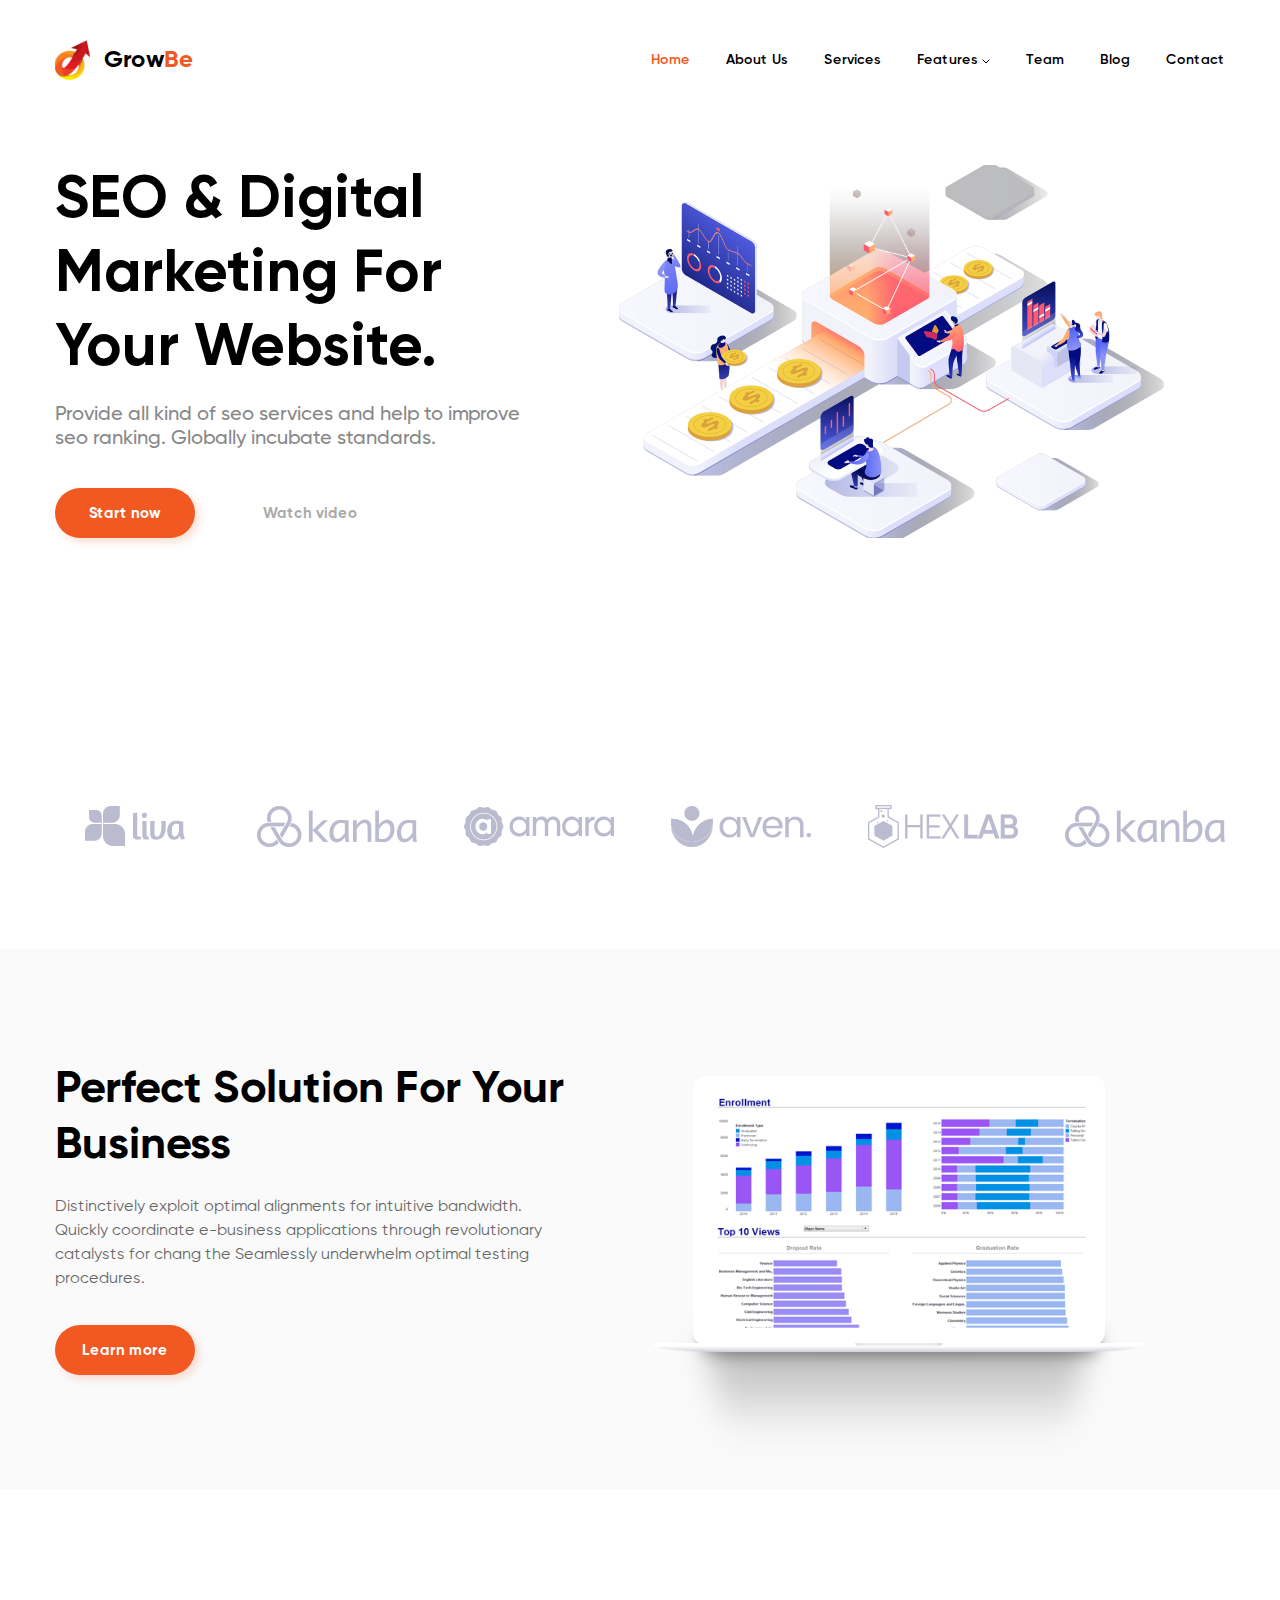
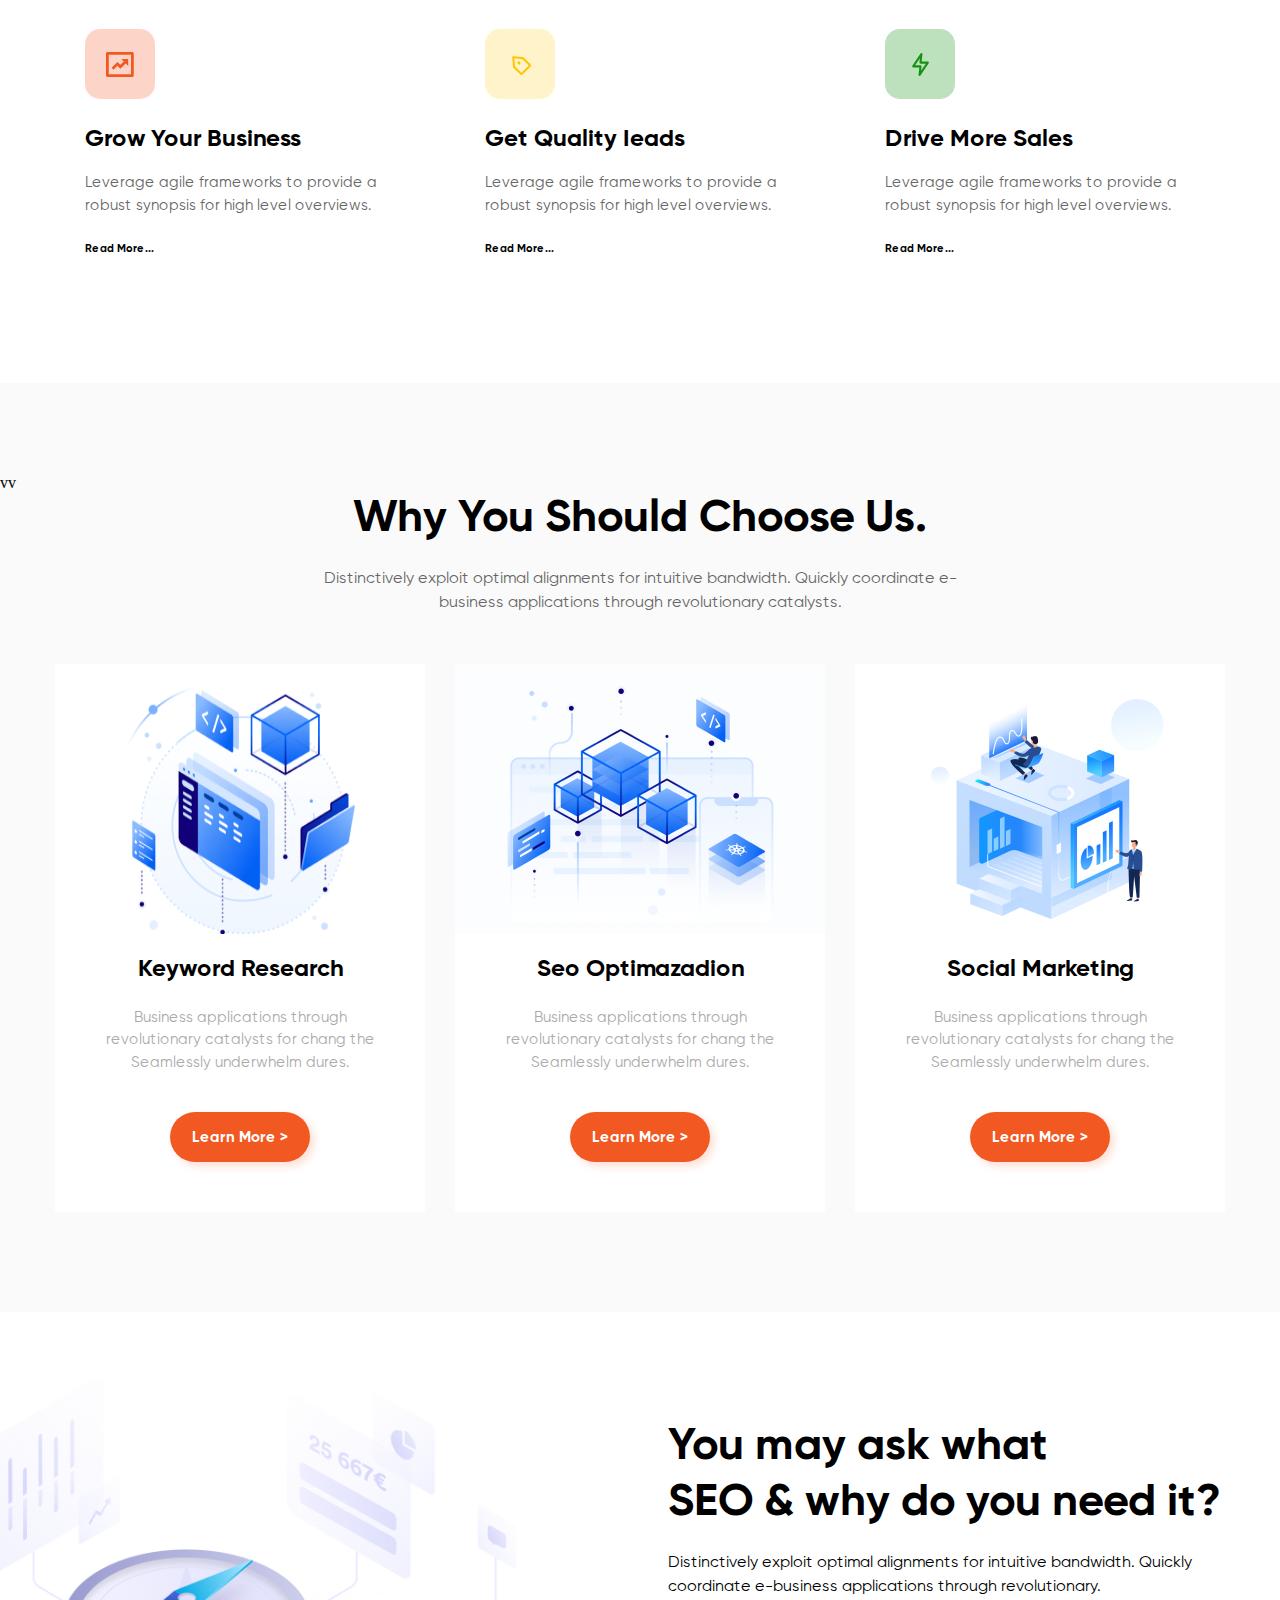
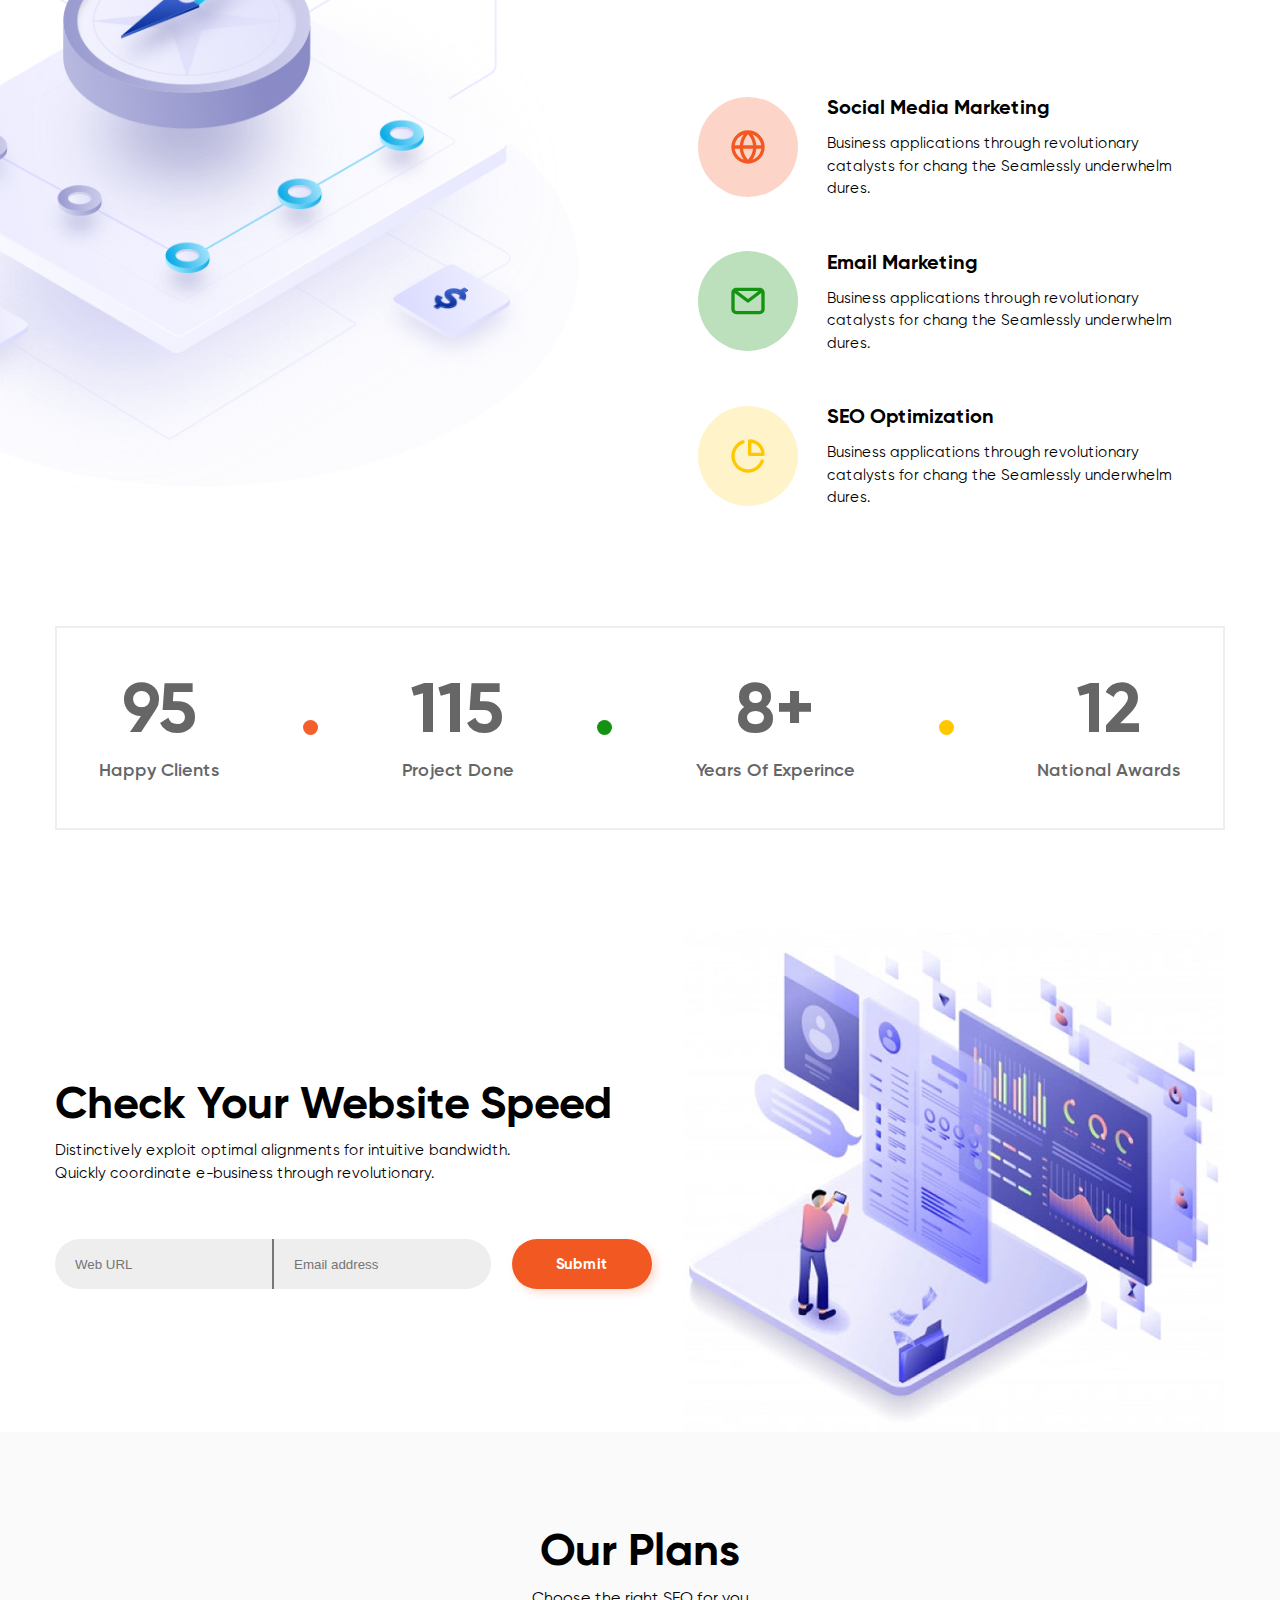
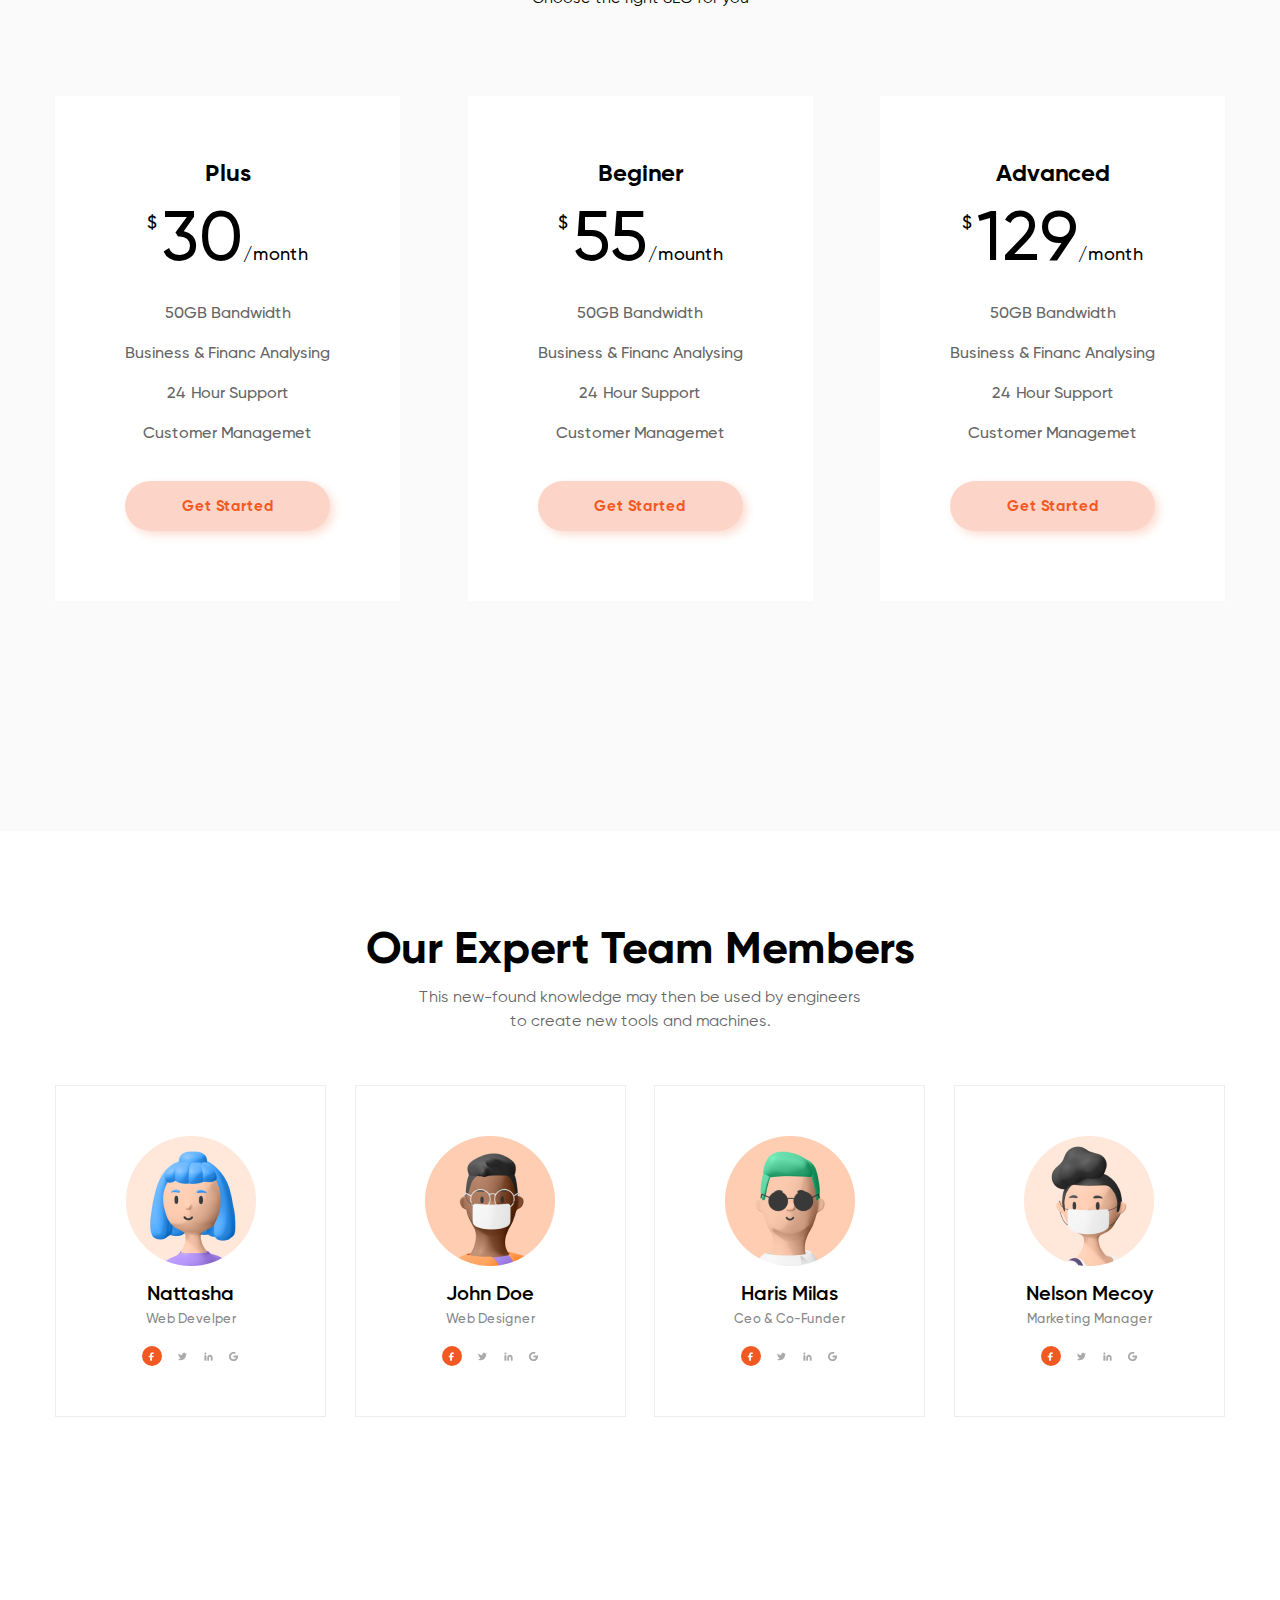
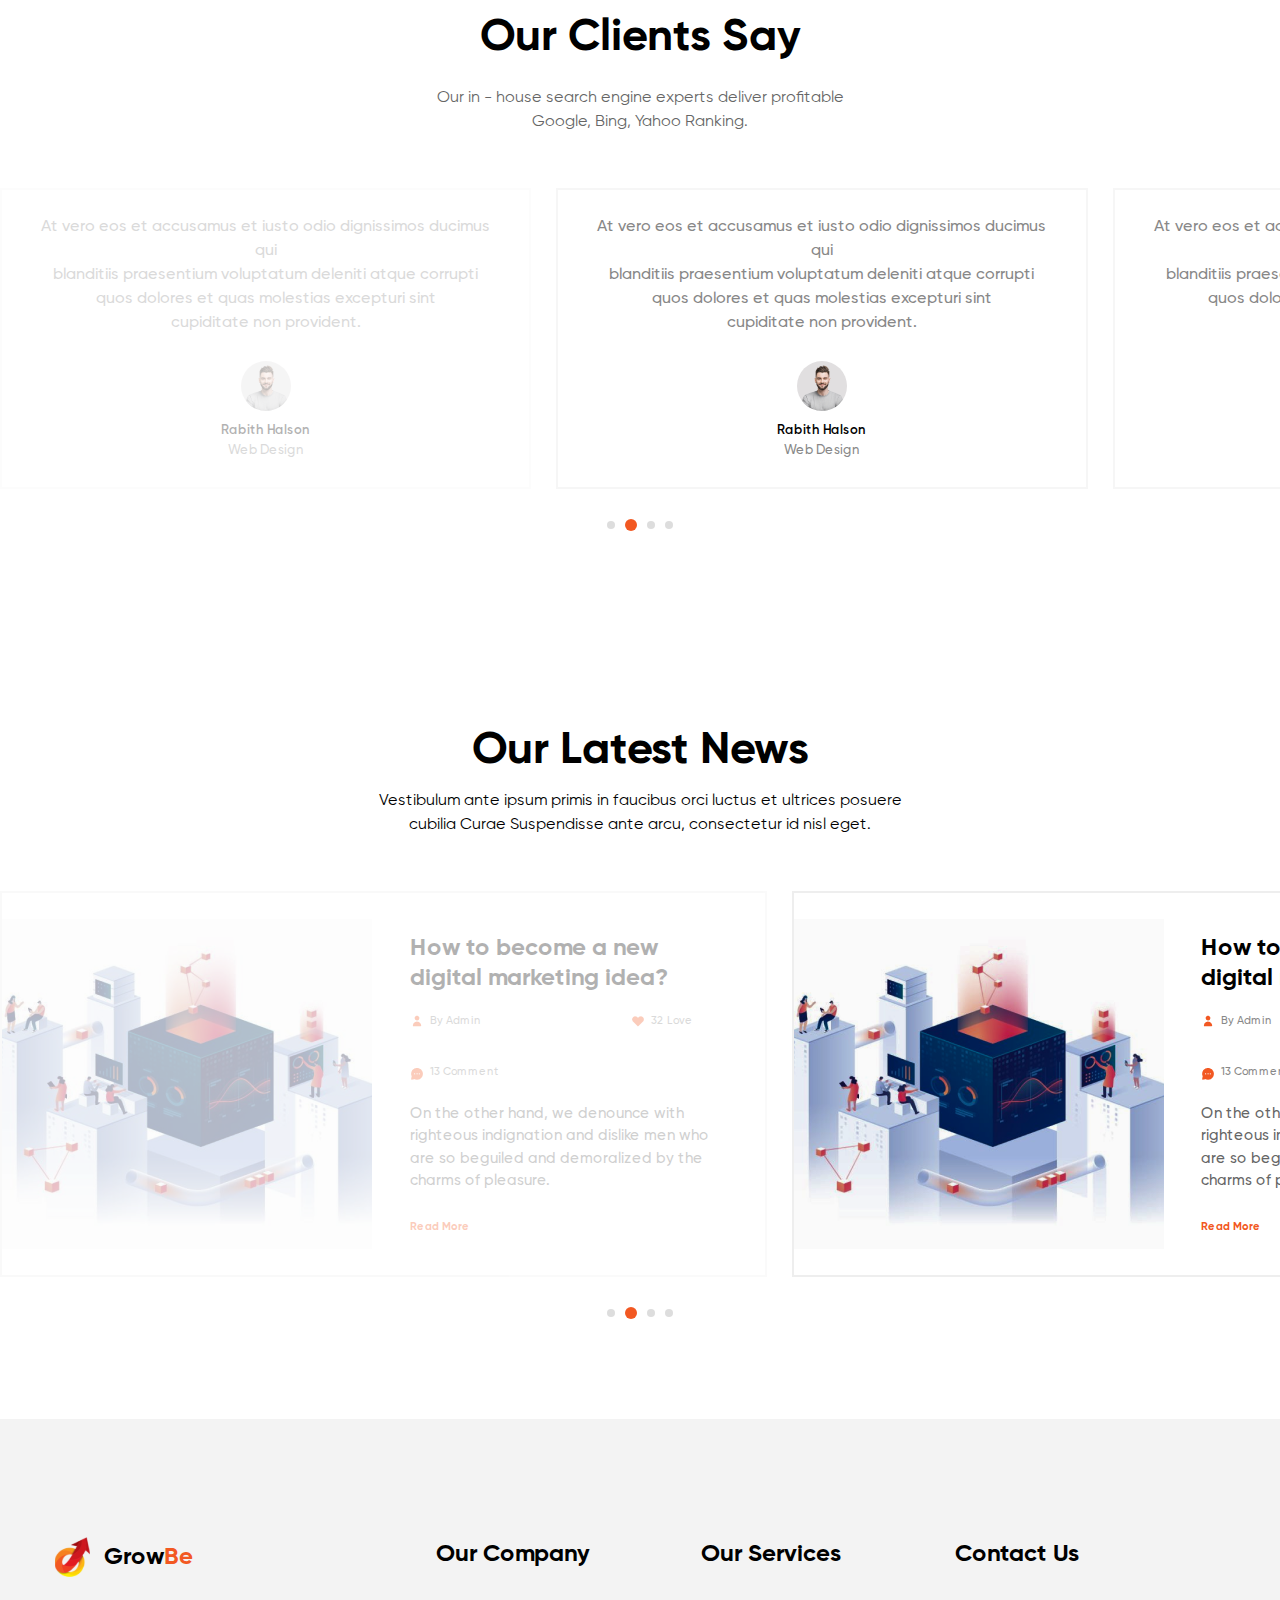
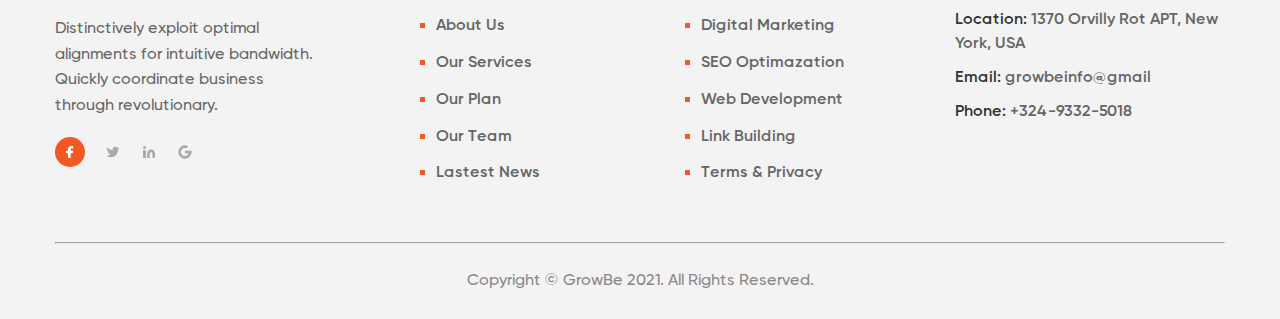
==== commit 7041a4db: "fix Features icon" ====
--- a/hw3/index.html
+++ b/hw3/index.html
@@ -1,5 +1,5 @@
 <!doctype html>
-<html lang="en" xmlns="http://www.w3.org/1999/html">
+<html lang="en" xmlns="http://www.w3.org/1999/html" xmlns="http://www.w3.org/1999/html">
 <head>
     <meta charset="UTF-8">
     <meta name="viewport"
@@ -25,7 +25,7 @@
             <a href="#" class="active">Home</a>
             <a href="#">About Us</a>
             <a href="#">Services</a>
-            <a href="#">Features</a>
+            <a href="#">Features <img src="./img/icon_down.svg" alt=""></a>
             <a href="#">Team</a>
             <a href="#">Blog</a>
             <a href="#">Contact</a>
--- a/hw3/style.css
+++ b/hw3/style.css
@@ -88,10 +88,15 @@
     font-weight: 400;
     line-height: normal;
     flex-wrap: wrap;
+    align-items: center;
 }
 
 .navigation a {
     color: #000;
+}
+
+.navigation img {
+    display: inline-block;
 }
 
 .navigation .active {
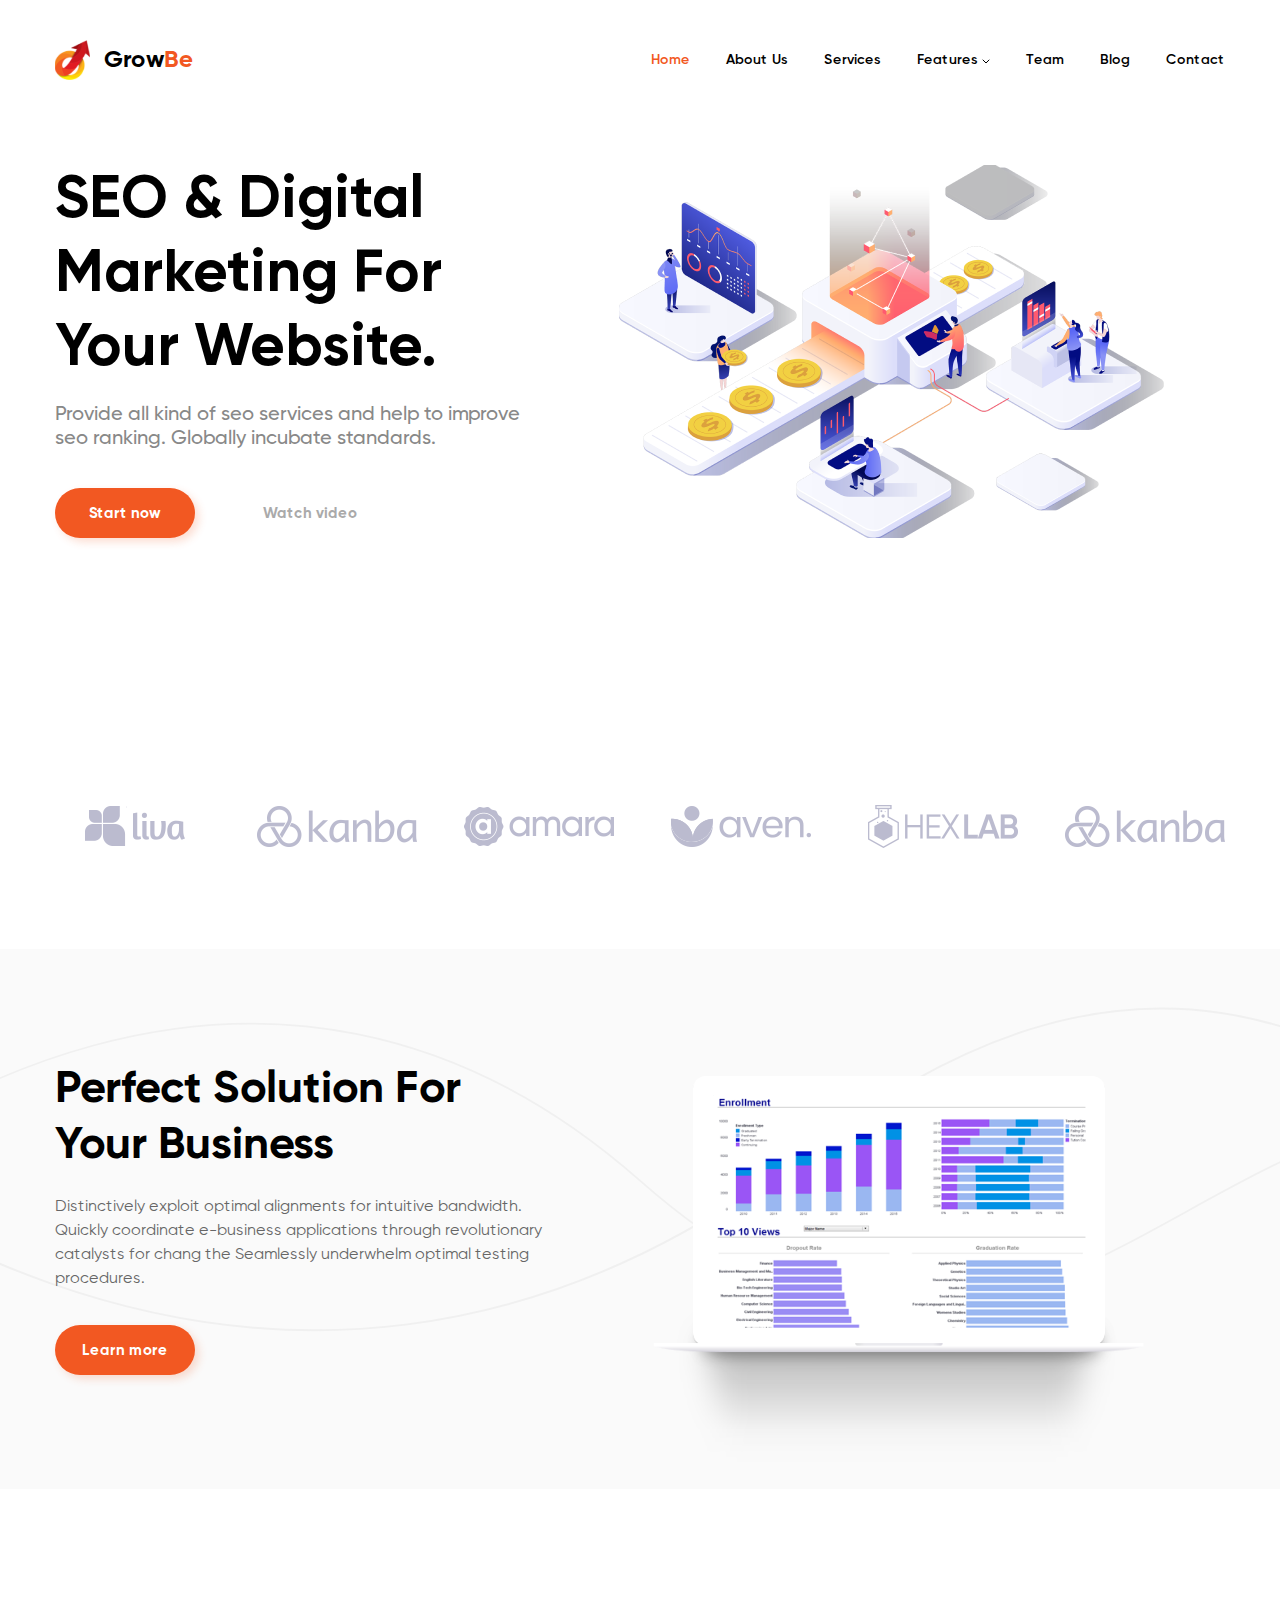
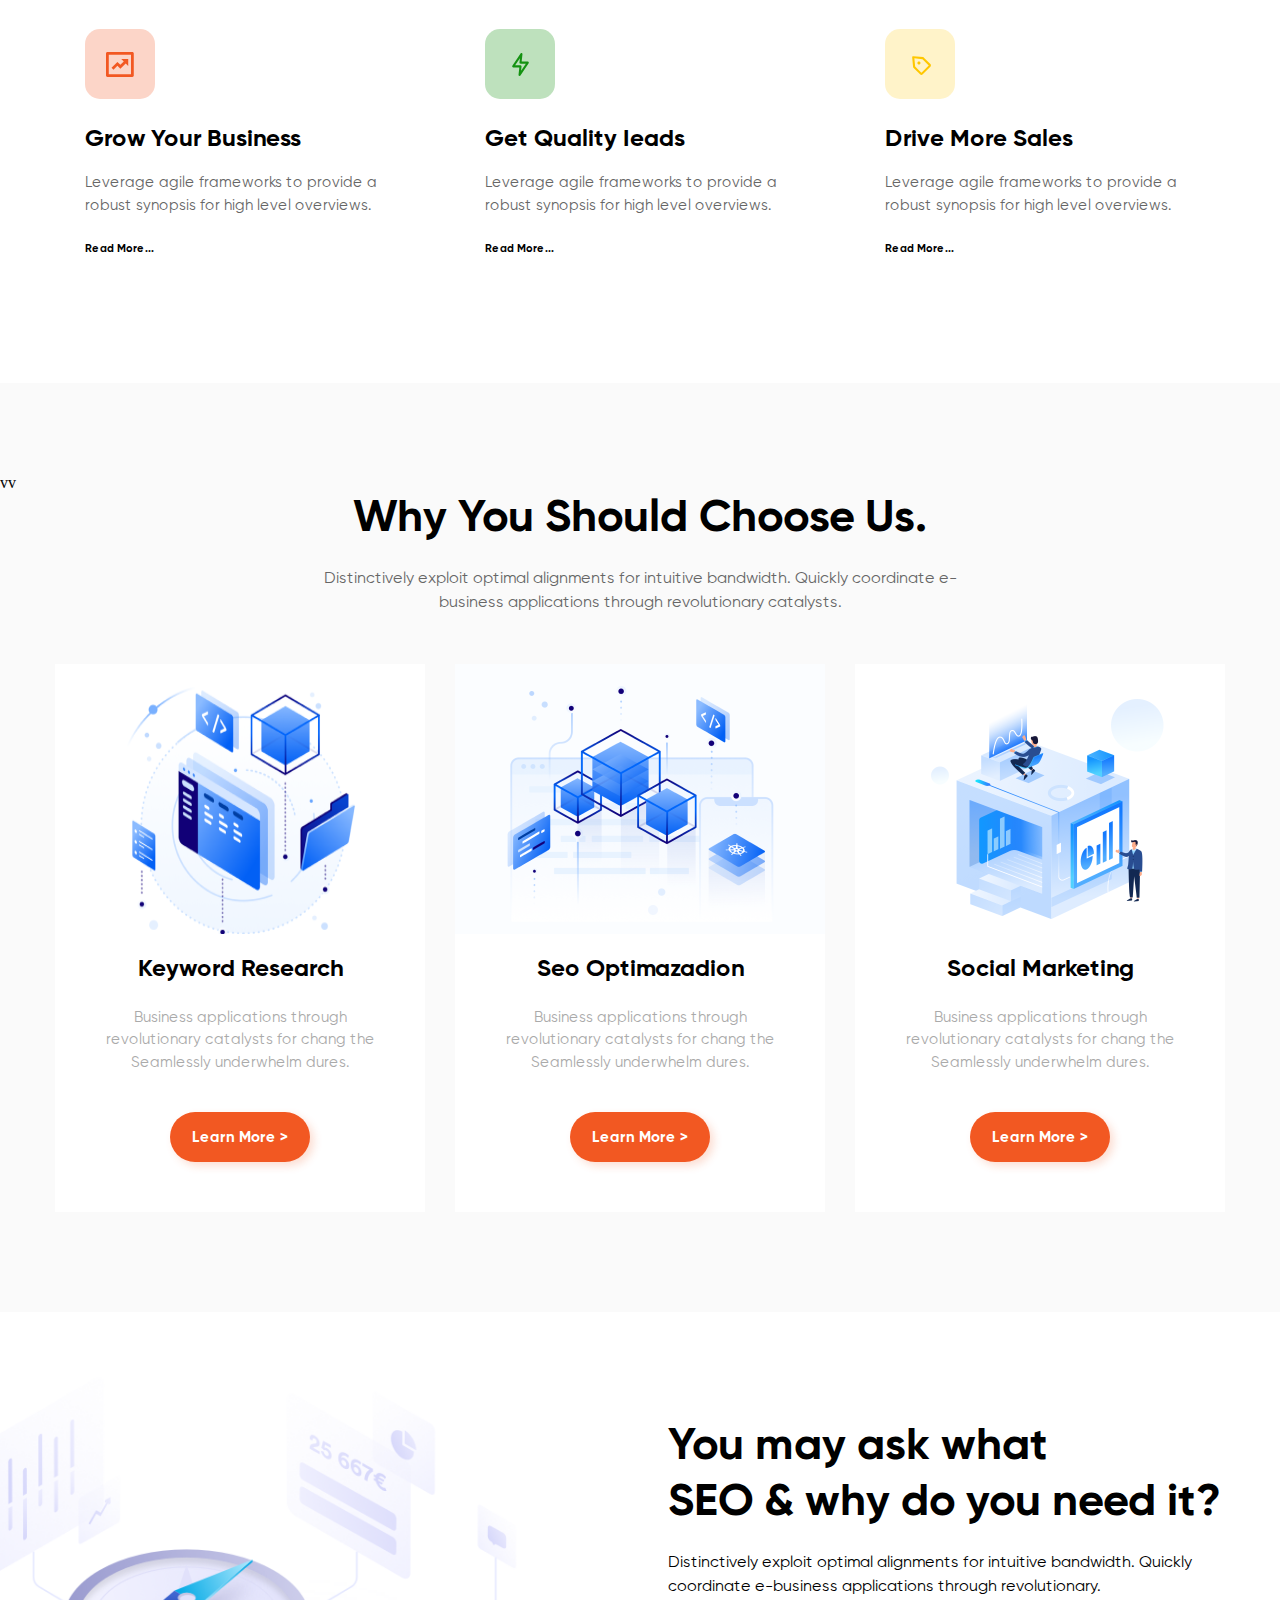
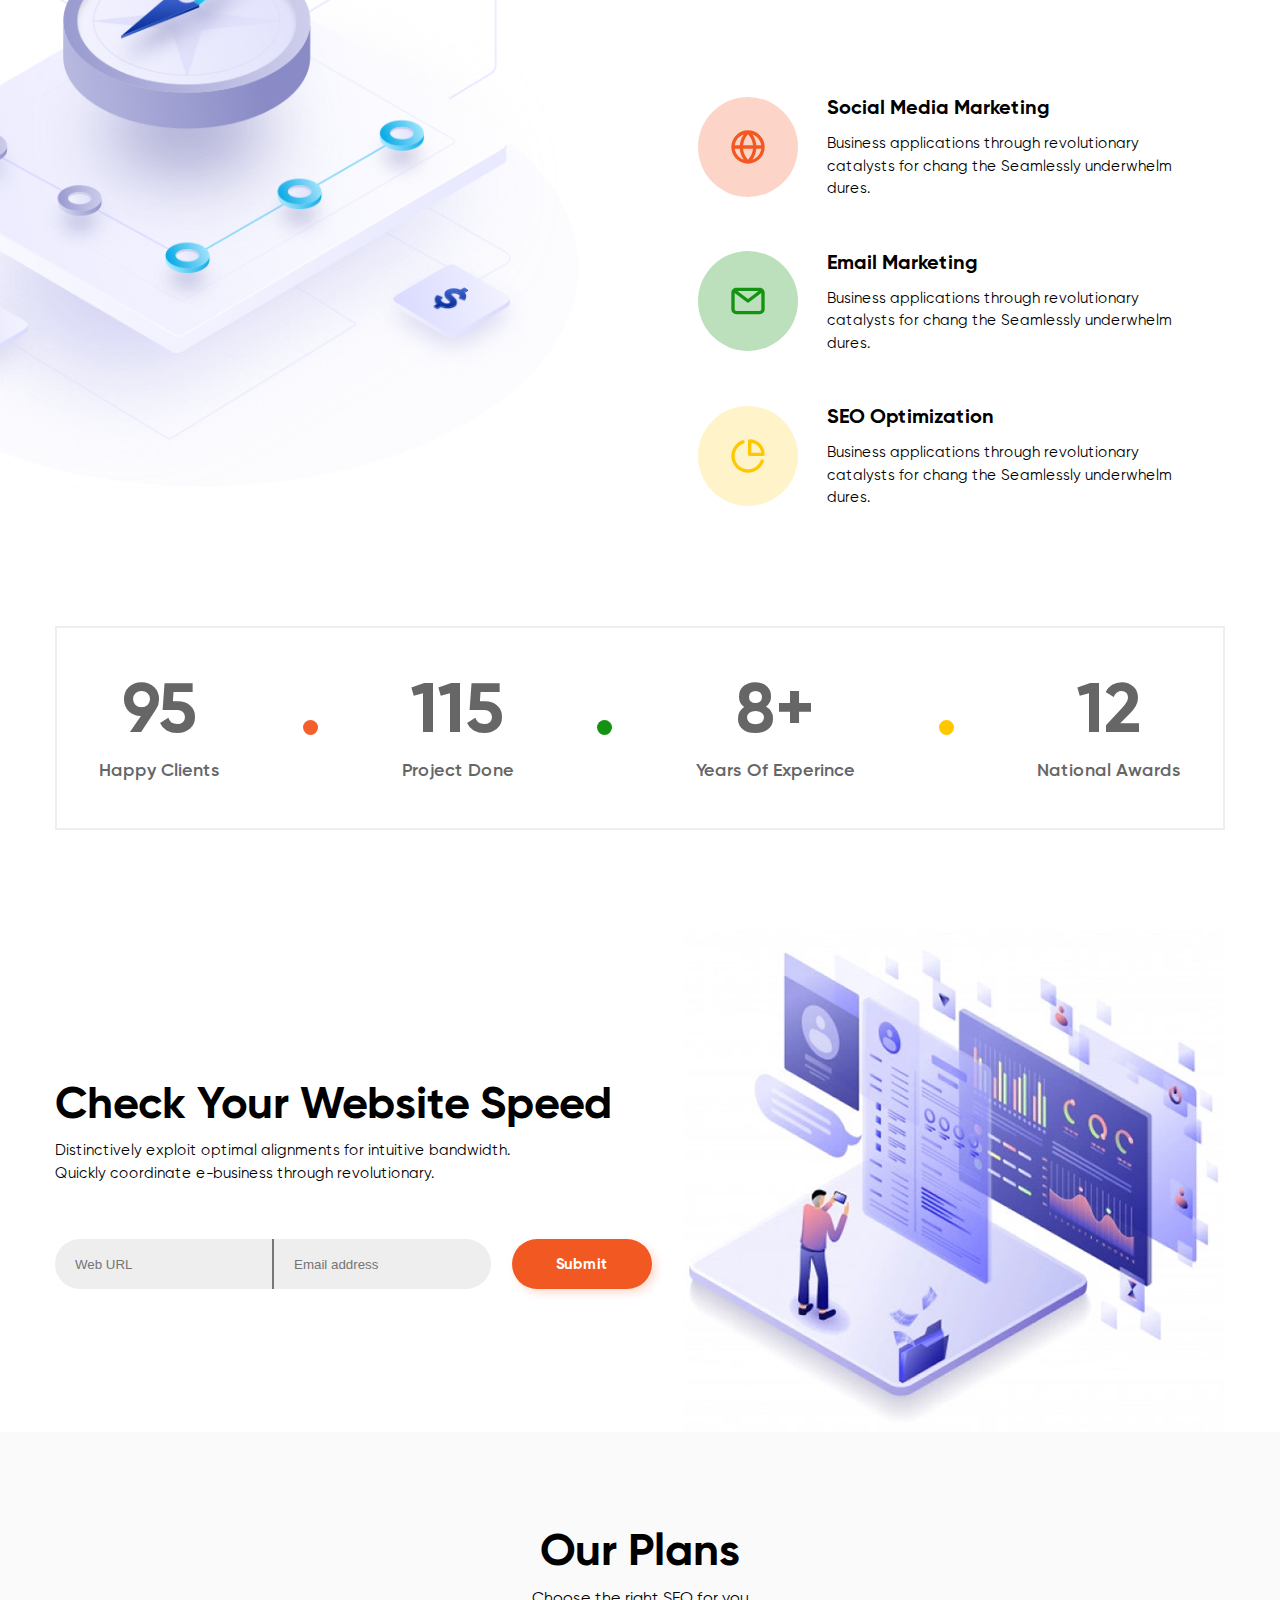
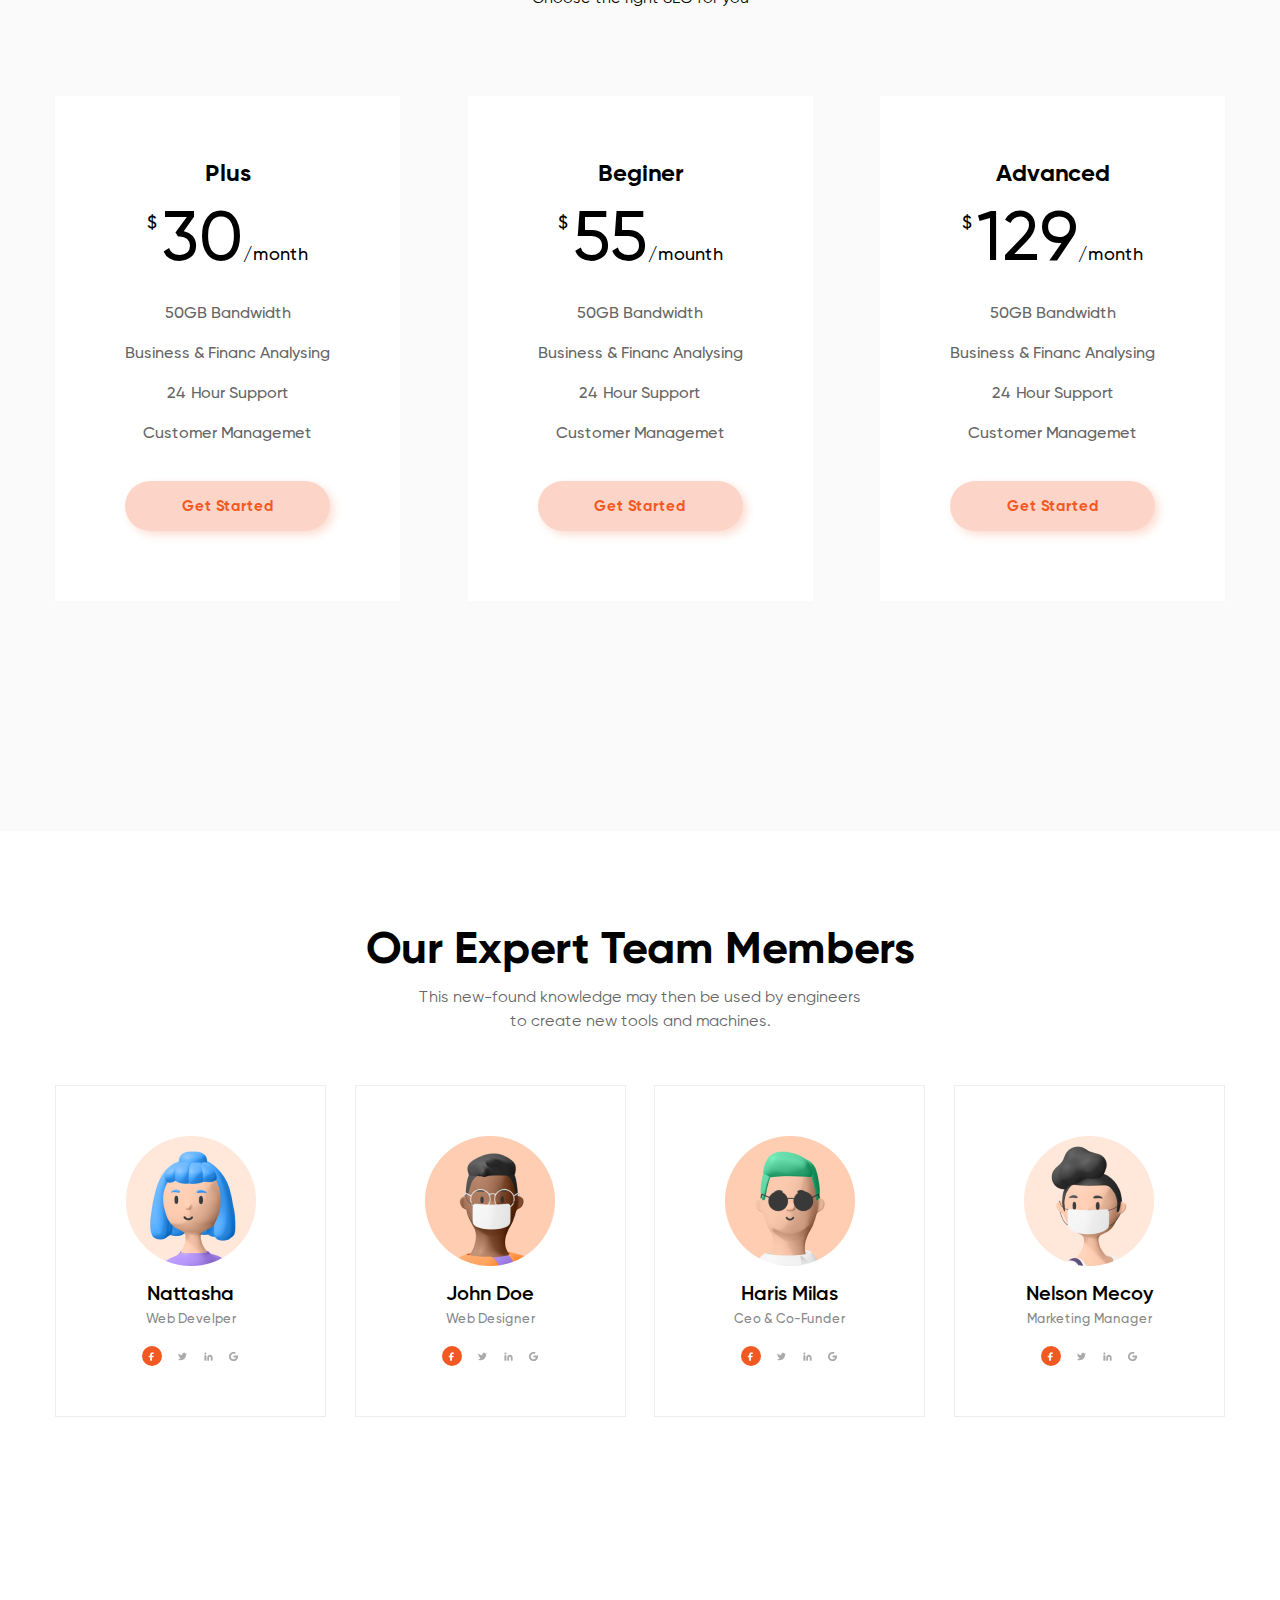
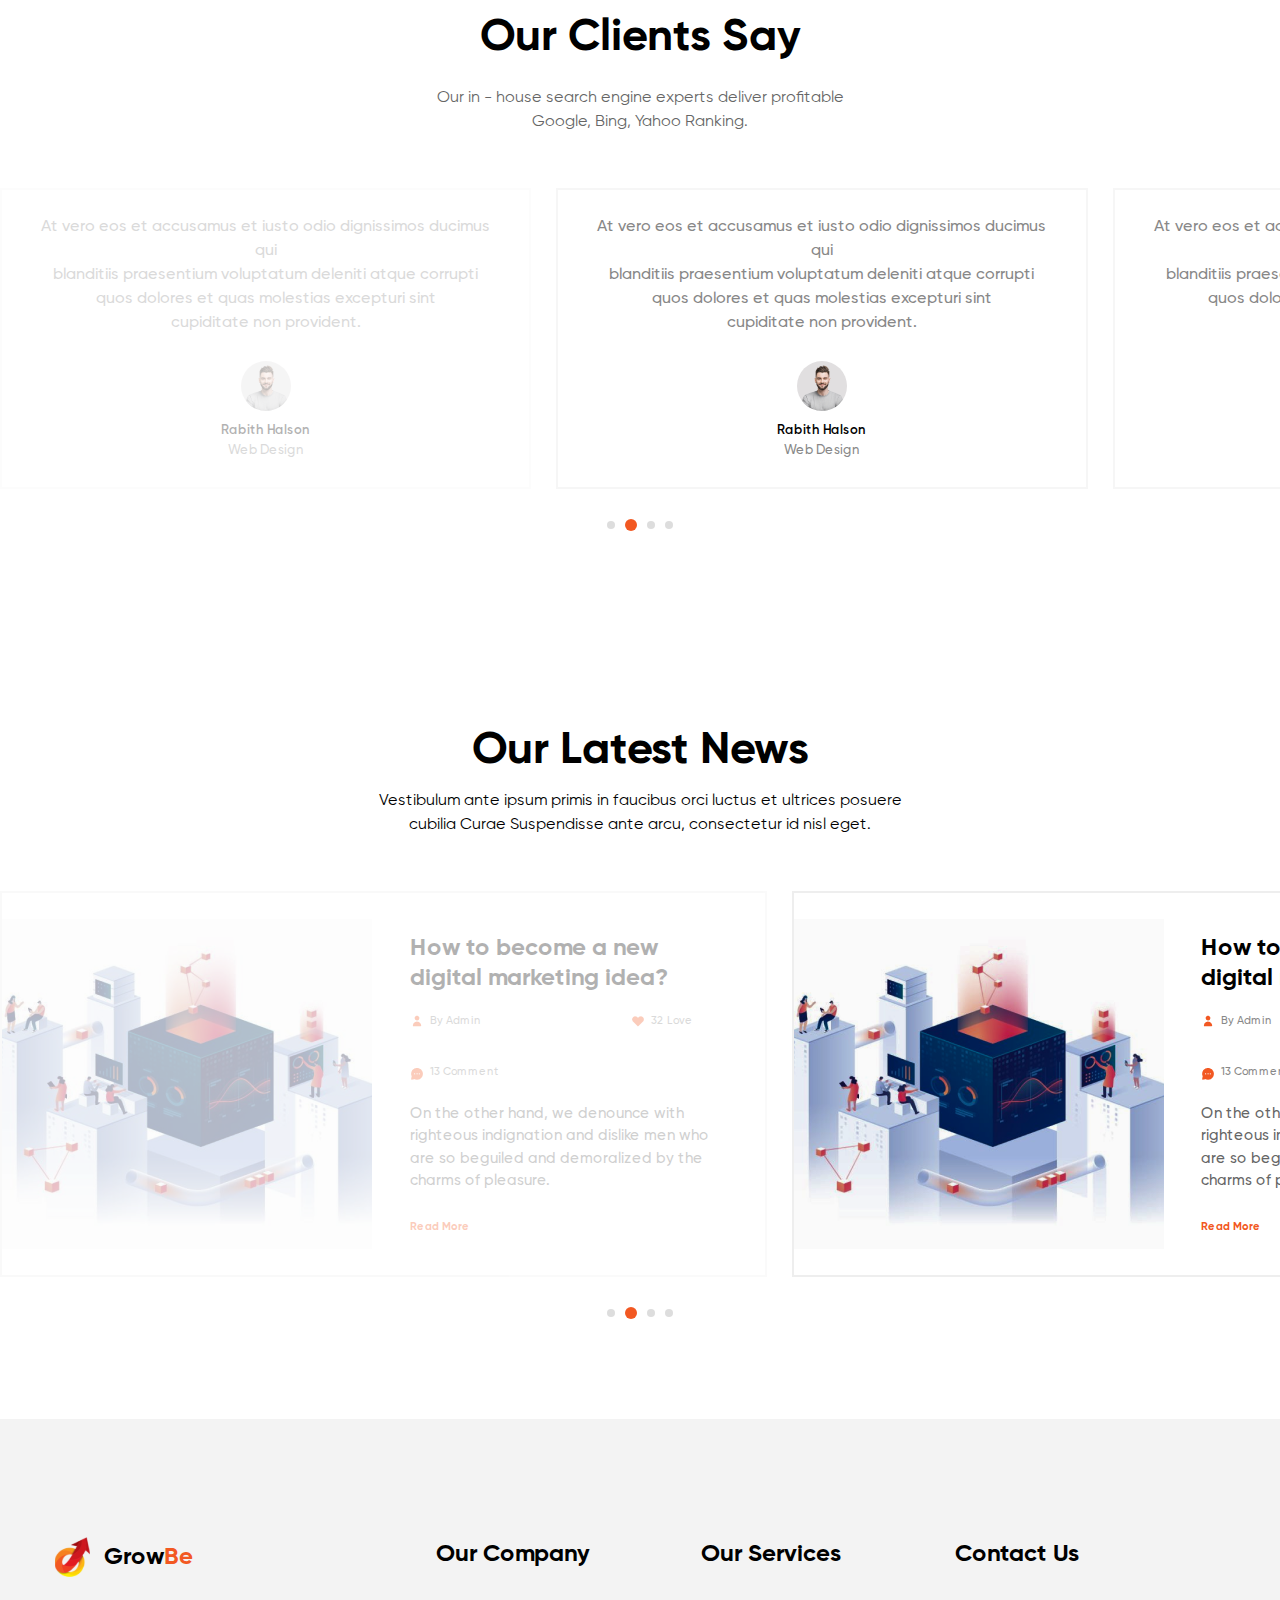
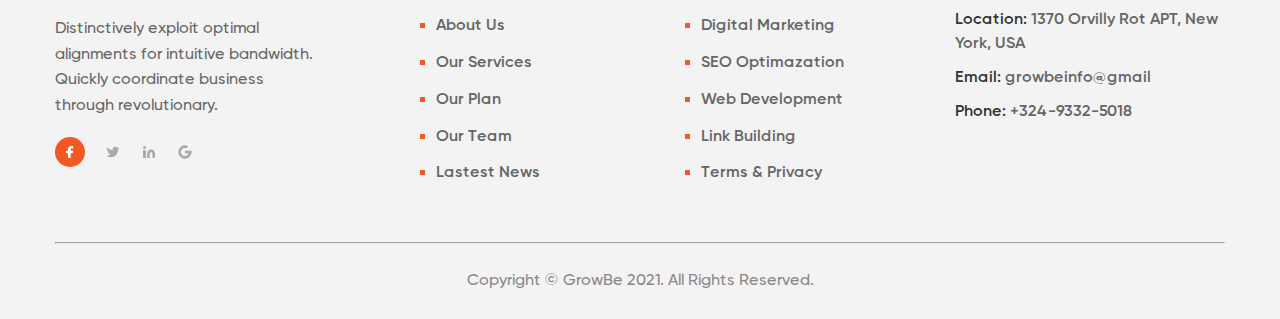
==== commit b799d86a: "add vectors" ====
--- a/hw3/index.html
+++ b/hw3/index.html
@@ -68,6 +68,12 @@
                 </div>
             </div>
             <img src="./img/macbook.png" alt="Картинка">
+            <svg class="section2__vector1" xmlns="http://www.w3.org/2000/svg" width="2890" height="542" viewBox="0 0 2890 542" fill="none">
+                <path d="M0.80537 296.04C134.831 137.626 592.52 -201.597 1042.52 167.115C1532.4 568.503 1696.89 -60.8834 2172.71 58.1298C2434.44 123.596 2484.14 460.646 2888.9 540.87" stroke="#F0F0F0" stroke-width="2"/>
+            </svg>
+            <svg class="section2__vector2" xmlns="http://www.w3.org/2000/svg" width="3399" height="516" viewBox="0 0 3399 516" fill="none">
+                <path d="M1.60901 40.4581C144.708 237.499 650.677 674.067 1208.34 280.764C1815.43 -147.394 1953.77 603.914 2520.21 505.299C2831.8 451.053 2918.78 60.5224 3398.83 1.24995" stroke="#F0F0F0" stroke-width="2"/>
+            </svg>
         </div>
     </section>
     <section class="section3 container">
@@ -81,7 +87,7 @@
             </a>
         </div>
         <div class="section3__item">
-            <img src="./img/icon3.svg" alt="">
+            <img src="./img/icon2.svg" alt="">
             <h3>Get Quality Ieads</h3>
             <p class="section3__item__about text1">Leverage agile frameworks to provide a robust synopsis for high level
                 overviews.</p>
@@ -90,7 +96,7 @@
             </a>
         </div>
         <div class="section3__item">
-            <img src="./img/icon2.svg" alt="">
+            <img src="./img/icon3.svg" alt="">
             <h3>Drive More Sales</h3>
             <p class="section3__item__about text1">Leverage agile frameworks to provide a robust synopsis for high level
                 overviews.</p>
--- a/hw3/style.css
+++ b/hw3/style.css
@@ -244,23 +244,60 @@
     justify-content: space-between;
     align-items: center;
     min-height: 540px;
+
+    position: relative;
 }
 
 .section2__left-side {
     max-width: 515px;
+    z-index: 1;
+}
+
+.section2__left-side h2 {
+    max-width: 409px
 }
 
 .section2 img {
     max-height: 490px;
+    z-index: 1;
 }
 
 .section2__about {
     margin-top: 20px;
     color: #666;
+    z-index: 2;
 }
 
 .section2__btn {
     margin-top: 35px;
+}
+
+.section2__vector1 {
+    position: absolute;
+    top: 100px;
+    left: -520px;
+    z-index: 0;
+    width: 2896px;
+    height: 467px;
+    transform: rotate(2.095deg);
+    flex-shrink: 0;
+
+    stroke-width: 2px;
+    stroke: #F0F0F0;
+}
+
+.section2__vector2 {
+    position: absolute;
+    top: -110px;
+    left: -460px;
+    z-index: 0;
+    width: 3394px;
+    height: 549px;
+    transform: rotate(-2.095deg);
+    flex-shrink: 0;
+
+    stroke-width: 2px;
+    stroke: #F0F0F0;
 }
 
 .section3 {
